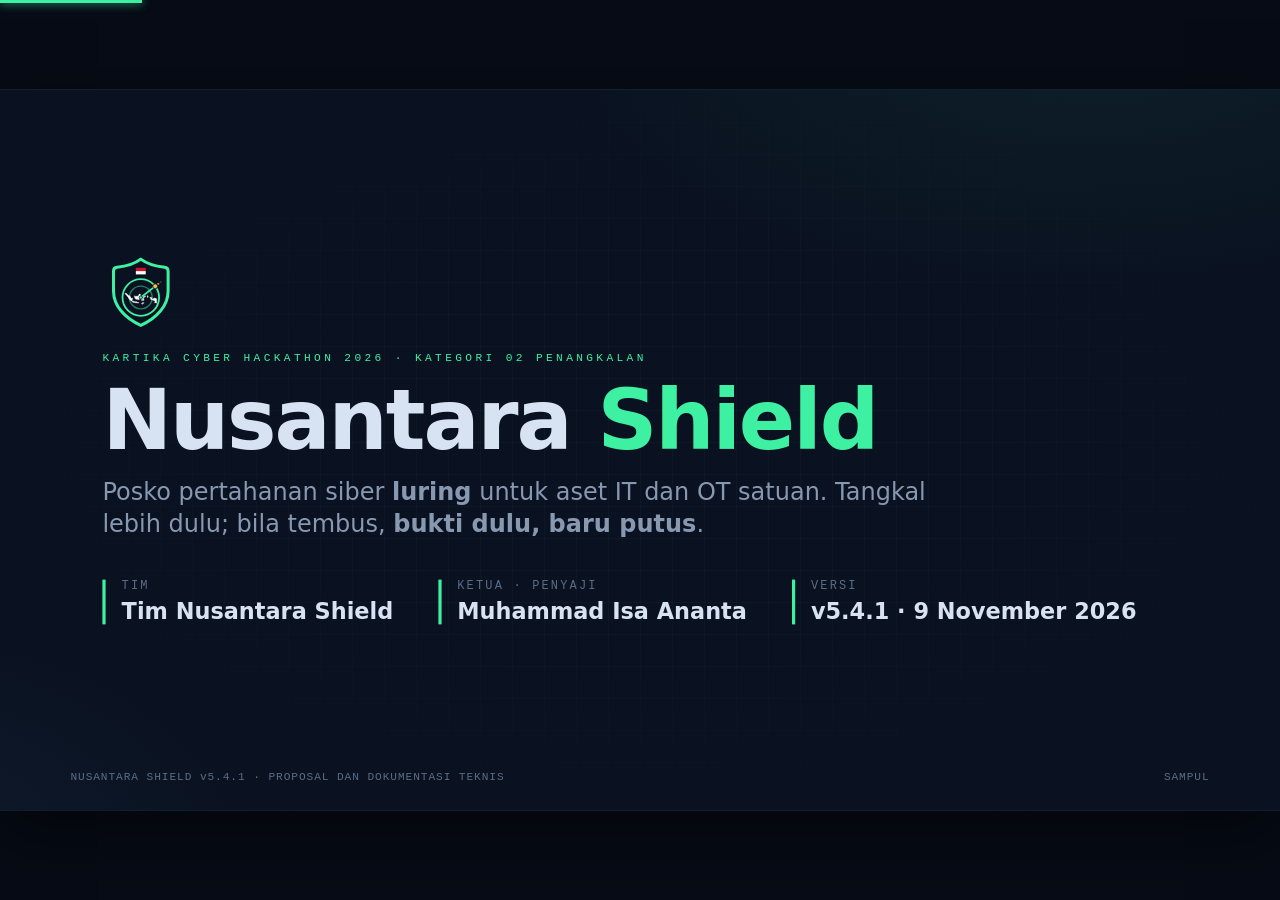
==== presentation/index.html @ 237e9820 "Saksi Berjenjang Luring: rantai titik periksa disimpan satuan atasan, berjenjang Penyerang yang meng" ====
<!doctype html>
<html lang="id">
<head>
<meta charset="utf-8">
<meta name="viewport" content="width=device-width, initial-scale=1">
<title>Nusantara Shield v5.4.1 — Proposal dan Dokumentasi Teknis</title>
<!--
  Presentasi Proposal Solusi + Dokumentasi Teknis · Nusantara Shield v5.4.1
  Kartika Cyber Hackathon 2026 · Kategori 02 Penangkalan

  Satu berkas, 100% luring: tanpa CDN, tanpa fon luar, tanpa gambar dari internet.
  Semua animasi memakai CSS @keyframes murni.

  Kendali:
    → / Spasi / PageDown / klik bagian kanan layar : slide berikutnya
    ← / PageUp / klik sepertiga kiri layar          : slide sebelumnya
    Home / End                                      : slide pertama / terakhir
    1–6                                             : lompat ke slide
    F                                               : layar penuh
    N                                               : catatan pembicara (bekal tanya jawab)
  Cetak ke PDF (Ctrl/Cmd+P) menghasilkan satu halaman per slide sebagai cadangan.
-->
<style>
:root {
  --latar: #0a1120;
  --permukaan: #101a2d;
  --permukaan-2: #14213a;
  --permukaan-3: #0c1526;
  --garis: #1f2d47;
  --garis-lembut: #172339;
  --teks: #d7e3f2;
  --teks-redup: #8798b1;
  --teks-samar: #5b6c87;
  --neon: #3ef0a1;
  --neon-lembut: rgba(62, 240, 161, .13);
  --neon-garis: rgba(62, 240, 161, .35);
  --biru: #7aa2d6;
  --biru-terang: #5cc8ff;
  --biru-lembut: rgba(92, 200, 255, .13);
  --kuning: #f2c14e;
  --kuning-lembut: rgba(242, 193, 78, .12);
  --merah: #ff5c74;
  --merah-lembut: rgba(255, 92, 116, .13);
  --merah-garis: rgba(255, 92, 116, .45);
  --huruf: system-ui, -apple-system, "Segoe UI", Roboto, "Helvetica Neue", Arial, sans-serif;
  --huruf-mono: ui-monospace, "SF Mono", Menlo, Consolas, "Liberation Mono", monospace;
}
* { box-sizing: border-box; }
html, body { margin: 0; height: 100%; }
body {
  background: #060b15; color: var(--teks); font-family: var(--huruf);
  overflow: hidden; -webkit-font-smoothing: antialiased;
}
h1, h2, h3, h4, p { margin: 0; }
b, strong { font-weight: 700; }

/* ---------- Panggung 1600×900, diskalakan agar pas layar apa pun ---------- */
#panggung {
  position: absolute; left: 50%; top: 50%;
  width: 1600px; height: 900px;
  transform: translate(-50%, -50%) scale(var(--skala, 1));
  background:
    radial-gradient(1200px 600px at 85% -10%, rgba(62, 240, 161, .07), transparent 60%),
    radial-gradient(900px 600px at -10% 110%, rgba(92, 200, 255, .06), transparent 60%),
    var(--latar);
  overflow: hidden;
  box-shadow: 0 0 0 1px var(--garis-lembut), 0 30px 80px rgba(0, 0, 0, .5);
}
#panggung::before {
  content: ""; position: absolute; inset: 0; pointer-events: none;
  background-image:
    linear-gradient(rgba(122, 162, 214, .045) 1px, transparent 1px),
    linear-gradient(90deg, rgba(122, 162, 214, .045) 1px, transparent 1px);
  background-size: 40px 40px;
  mask-image: radial-gradient(ellipse at center, #000 30%, transparent 85%);
  -webkit-mask-image: radial-gradient(ellipse at center, #000 30%, transparent 85%);
}

.slide {
  position: absolute; inset: 0;
  padding: 56px 88px 84px;
  display: flex; flex-direction: column;
  opacity: 0; visibility: hidden; transform: translateX(40px);
  transition: opacity .5s ease, transform .5s ease, visibility 0s linear .5s;
}
.slide.aktif { opacity: 1; visibility: visible; transform: none; transition: opacity .5s ease, transform .5s ease; }
.slide.lalu { transform: translateX(-40px); }

.kepala { display: flex; align-items: center; justify-content: space-between; margin-bottom: 26px; }
.penanda { font-family: var(--huruf-mono); font-size: 17px; letter-spacing: .18em; color: var(--neon); text-transform: uppercase; }
.penanda b { color: var(--teks-samar); font-weight: 400; margin-right: 14px; }
.merek { display: flex; align-items: center; gap: 12px; font-size: 15px; letter-spacing: .2em; color: var(--teks-redup); font-weight: 600; }
.logo { width: 38px; height: 38px; }
.kaki {
  position: absolute; left: 88px; right: 88px; bottom: 34px;
  display: flex; justify-content: space-between;
  font-family: var(--huruf-mono); font-size: 14px; color: var(--teks-samar); letter-spacing: .08em;
}
h2 { font-size: 48px; line-height: 1.12; font-weight: 750; letter-spacing: -.01em; }
h2 em { font-style: normal; color: var(--neon); }
.sub { margin-top: 12px; font-size: 22px; line-height: 1.45; color: var(--teks-redup); max-width: 1300px; }
.mono { font-family: var(--huruf-mono); }
.neon { color: var(--neon); }
.kartu-dasar {
  background: linear-gradient(180deg, var(--permukaan), var(--permukaan-3));
  border: 1px solid var(--garis); border-radius: 16px;
}
.label-kecil { font-family: var(--huruf-mono); font-size: 14px; letter-spacing: .16em; text-transform: uppercase; color: var(--teks-samar); }

/* =====================================================================
   SLIDE 1 · Latar belakang & prolog (tanpa fitur teknis)
   ===================================================================== */
.latar { margin-top: 4px; flex: 1; display: grid; grid-template-columns: 1fr 590px; gap: 52px; align-items: start; }
.kicker { font-family: var(--huruf-mono); font-size: 15px; letter-spacing: .2em; color: var(--merah); text-transform: uppercase; }
.punchline { margin-top: 10px; font-size: 46px; line-height: 1.14; font-weight: 800; letter-spacing: -.012em; }
.punchline em { font-style: normal; color: var(--merah); text-shadow: 0 0 34px rgba(255, 92, 116, .35); }
.lini { margin-top: 24px; display: grid; gap: 12px; position: relative; padding-left: 28px; }
.lini::before { content: ""; position: absolute; left: 7px; top: 8px; bottom: 8px; width: 2px; background: linear-gradient(var(--merah-garis), rgba(255, 92, 116, .05)); }
.peristiwa { position: relative; }
.peristiwa::before { content: ""; position: absolute; left: -27px; top: 6px; width: 14px; height: 14px; border-radius: 50%; background: var(--latar); border: 2px solid var(--merah); box-shadow: 0 0 12px rgba(255, 92, 116, .5); }
.peristiwa b { font-family: var(--huruf-mono); font-size: 15px; letter-spacing: .12em; color: var(--merah); }
.peristiwa p { margin-top: 3px; font-size: 18px; line-height: 1.45; color: var(--teks); }
.peristiwa p span { color: var(--teks-redup); }
.proyeksi { margin-top: 24px; padding: 18px 22px 18px; border-radius: 14px; border: 1px dashed var(--merah-garis); background: linear-gradient(135deg, rgba(255, 92, 116, .10), rgba(16, 26, 45, .55) 60%); }
.proyeksi .label-kecil { color: var(--kuning); font-size: 13px; }
.proyeksi .tanya-besar { margin-top: 8px; font-size: 25px; line-height: 1.35; font-weight: 700; color: #fff; }
.dampak { margin-top: 12px; display: flex; gap: 10px; flex-wrap: wrap; }
.dampak span { font-family: var(--huruf-mono); font-size: 14px; border-radius: 8px; padding: 6px 12px; border: 1px solid var(--garis); background: rgba(10, 17, 32, .6); color: var(--teks); }
.dampak span i { font-style: normal; color: var(--kuning); margin-right: 6px; }
.proyeksi .nyawa { margin-top: 10px; font-size: 16.5px; line-height: 1.45; color: var(--teks-redup); }
.proyeksi .nyawa b { color: var(--merah); }

/* Kliping berita: dua bingkai miring bertumpuk */
.kliping { position: relative; height: 640px; }
.berita { position: absolute; margin: 0; width: 540px; border-radius: 10px; overflow: hidden; background: #0b1324;
  border: 1px solid #2a3a58; box-shadow: 0 28px 60px rgba(0, 0, 0, .55), 0 0 0 1px rgba(255, 92, 116, .08); }
.berita.satu { top: 6px; left: 0; transform: rotate(-2.2deg); z-index: 1; }
.berita.dua { top: 318px; left: 46px; transform: rotate(1.8deg); z-index: 2; }
.berita svg { display: block; width: 100%; height: auto; }
.berita figcaption { display: flex; align-items: center; gap: 10px; padding: 9px 14px; font-size: 14px; color: var(--teks-redup); border-top: 1px solid #22314d; background: #0e182c; }
.berita figcaption b { font-family: var(--huruf-mono); font-size: 12px; letter-spacing: .14em; color: #fff; background: var(--merah); border-radius: 4px; padding: 2px 7px; }
.slide.aktif .peristiwa, .slide.aktif .proyeksi { animation: muncul .6s ease both; animation-delay: calc(var(--i) * .25s + .2s); }
.slide.aktif .berita.satu { animation: kliping-masuk .8s cubic-bezier(.2, .8, .2, 1) .3s both; }
.slide.aktif .berita.dua { animation: kliping-masuk-2 .8s cubic-bezier(.2, .8, .2, 1) .7s both; }
@keyframes kliping-masuk { from { opacity: 0; transform: translateY(26px) rotate(-6deg); } }
@keyframes kliping-masuk-2 { from { opacity: 0; transform: translateY(26px) rotate(6deg); } }

/* =====================================================================
   SLIDE 2 · Ringkasan eksekutif + radar berkedip + 3 titik lemah
   ===================================================================== */
/* Sampul (tinjauan ahli 9 Nov 2026: kesan pertama + siapa yang presentasi) */
.sampul { height: 100%; display: flex; flex-direction: column; justify-content: center; padding: 0 40px; }
.sampul .logo-besar { width: 96px; height: 96px; color: var(--neon); }
.sampul .label-kecil { color: var(--neon); letter-spacing: .3em; margin-top: 26px; }
.sampul h1 { font-size: 104px; line-height: 1; font-weight: 800; letter-spacing: -.025em; margin: 18px 0 18px; }
.sampul h1 span { color: var(--neon); }
.sampul .slogan-sampul { font-size: 30px; color: var(--teks-redup); max-width: 1100px; line-height: 1.35; }
.sampul .tim-sampul { display: flex; gap: 56px; margin-top: 48px; }
.sampul .tim-sampul div { border-left: 4px solid var(--neon); padding-left: 20px; }
.sampul .tim-sampul small { display: block; font-family: var(--huruf-mono); color: var(--teks-samar); font-size: 15px; letter-spacing: .18em; margin-bottom: 6px; }
.sampul .tim-sampul b { font-size: 28px; font-weight: 600; }
.ringkas { margin-top: 8px; display: grid; grid-template-columns: 1fr 360px; gap: 56px; align-items: center; }
.ringkas .label-kecil { color: var(--neon); }
.ringkas h1 { margin-top: 10px; font-size: 88px; line-height: 1; font-weight: 800; letter-spacing: -.025em; }
.ringkas h1 span { color: var(--neon); text-shadow: 0 0 40px rgba(62, 240, 161, .35); }
.slogan { margin-top: 16px; font-size: 24px; line-height: 1.42; max-width: 900px; }
.prolog { border-left: 3px solid var(--merah); background: linear-gradient(90deg, var(--merah-lembut), transparent 85%); padding: 10px 18px; border-radius: 0 10px 10px 0; }
.prolog p { font-size: 18px; line-height: 1.45; color: var(--teks); }
.prolog b { color: var(--merah); }
.prolog .tanya { margin-top: 4px; font-size: 19px; font-weight: 650; color: #fff; }
.slide.aktif .prolog { animation: muncul .7s ease .1s both; }
.slide.aktif .prolog .tanya { animation: muncul .7s ease .9s both; }
.slogan b { color: var(--neon); }
.slogan b.it { color: var(--teks); }
.urutan { margin-top: 14px; display: flex; flex-wrap: wrap; align-items: center; gap: 8px; font-family: var(--huruf-mono); font-size: 15px; letter-spacing: .06em; }
.urutan span { border: 1px solid var(--neon-garis); background: var(--neon-lembut); color: var(--neon); border-radius: 8px; padding: 7px 12px; }
.urutan i { font-style: normal; color: var(--teks-samar); }
.strip-angka { margin-top: 16px; display: grid; grid-template-columns: repeat(4, 1fr); gap: 14px; }
.angka { border: 1px solid var(--garis); background: rgba(16, 26, 45, .75); border-radius: 12px; padding: 12px 16px; }
.angka b { display: block; font-family: var(--huruf-mono); font-size: 32px; color: var(--neon); letter-spacing: -.02em; }
.angka span { display: block; font-size: 14px; line-height: 1.35; color: var(--teks-redup); margin-top: 2px; }

/* Radar CSS murni */
.radar-bingkai { display: grid; justify-items: center; gap: 12px; }
.radar {
  position: relative; width: 340px; height: 340px; border-radius: 50%; overflow: hidden;
  border: 1px solid var(--neon-garis);
  background:
    radial-gradient(circle, transparent 0 55.5px, rgba(62, 240, 161, .28) 55.5px 57px, transparent 57px 112px, rgba(242, 193, 78, .28) 112px 113.5px, transparent 113.5px),
    radial-gradient(circle at center, rgba(62, 240, 161, .10), rgba(10, 17, 32, .2) 70%),
    var(--permukaan-3);
  box-shadow: 0 0 60px rgba(62, 240, 161, .12), inset 0 0 40px rgba(0, 0, 0, .55);
}
.radar::before, .radar::after { content: ""; position: absolute; background: rgba(62, 240, 161, .22); }
.radar::before { left: 50%; top: 0; bottom: 0; width: 1px; }
.radar::after { top: 50%; left: 0; right: 0; height: 1px; }
.sapu {
  position: absolute; inset: 0; border-radius: 50%; z-index: 1;
  background: conic-gradient(transparent 0deg 290deg, rgba(62, 240, 161, .04) 290deg, rgba(62, 240, 161, .42) 360deg);
}
.sapu::after { content: ""; position: absolute; left: calc(50% - 1px); top: 0; width: 2px; height: 50%; background: var(--neon); box-shadow: 0 0 12px var(--neon); }
.slide.aktif .sapu { animation: putar 4s linear infinite; }
@keyframes putar { to { transform: rotate(360deg); } }
.zona { position: absolute; left: 50%; transform: translateX(-50%); z-index: 2; font-family: var(--huruf-mono); font-size: 11px; letter-spacing: .14em; color: var(--teks-samar); background: rgba(12, 21, 38, .8); padding: 1px 5px; border-radius: 4px; }
.titik {
  position: absolute; z-index: 3; width: 12px; height: 12px; border-radius: 50%;
  transform: translate(-50%, -50%); opacity: .35;
}
.titik.normal { background: var(--neon); width: 9px; height: 9px; }
.titik.waspada { background: var(--kuning); }
.titik.kritis { background: var(--merah); }
.titik.blokir { background: var(--biru-terang); border-radius: 2px; }
/* Kedip disinkronkan dengan sapuan: jeda = sudut ÷ 360 × 4 detik */
.slide.aktif .titik { animation: kedip-titik 4s ease-out infinite; animation-delay: var(--t); }
.slide.aktif .titik.kritis { animation-name: kedip-kritis; }
@keyframes kedip-titik {
  0% { opacity: 1; transform: translate(-50%, -50%) scale(1.5); box-shadow: 0 0 16px currentColor; }
  35% { opacity: .55; transform: translate(-50%, -50%) scale(1); }
  100% { opacity: .25; transform: translate(-50%, -50%) scale(1); }
}
@keyframes kedip-kritis {
  0% { opacity: 1; transform: translate(-50%, -50%) scale(1.6); box-shadow: 0 0 0 0 rgba(255, 92, 116, .7), 0 0 18px var(--merah); }
  30% { opacity: .9; box-shadow: 0 0 0 16px rgba(255, 92, 116, 0), 0 0 10px var(--merah); transform: translate(-50%, -50%) scale(1); }
  100% { opacity: .45; box-shadow: 0 0 0 0 rgba(255, 92, 116, 0); transform: translate(-50%, -50%) scale(1); }
}
.legenda { display: flex; gap: 16px; font-family: var(--huruf-mono); font-size: 13px; color: var(--teks-redup); }
.legenda span { display: flex; align-items: center; gap: 6px; }
.legenda i { width: 9px; height: 9px; border-radius: 50%; display: inline-block; }

.lemah { margin-top: 26px; display: grid; grid-template-columns: repeat(3, 1fr); gap: 20px; }
.lemah > div { padding: 18px 22px; border-top: 3px solid var(--merah); }
.lemah .label-kecil { color: var(--merah); font-size: 13px; }
.lemah h3 { margin-top: 6px; font-size: 22px; }
.lemah p { margin-top: 6px; font-size: 16px; line-height: 1.42; color: var(--teks-redup); }
.lemah .jawab { margin-top: 10px; padding-top: 10px; border-top: 1px dashed var(--garis); color: var(--neon); }
.petunjuk { position: absolute; right: 210px; bottom: 34px; font-family: var(--huruf-mono); font-size: 13px; color: var(--teks-samar); }

/* =====================================================================
   SLIDE 2 · Doktrin OODA + alur baku F-04 + tombol tahan 0–600 ms
   ===================================================================== */
.doktrin { margin-top: 22px; display: grid; grid-template-columns: 400px 1fr; gap: 44px; align-items: start; }
.ooda { width: 400px; height: 400px; display: block; }
.ooda text { font-family: var(--huruf); }
.ooda .busur { fill: none; stroke: var(--neon); stroke-opacity: .65; stroke-width: 2.4; stroke-dasharray: 7 6; }
.slide.aktif .ooda .busur { animation: alir 1.2s linear infinite; }
@keyframes alir { to { stroke-dashoffset: -13; } }
.ooda .simpul circle { fill: var(--permukaan); stroke: var(--garis); stroke-width: 2.4; }
.ooda .simpul .j { font-size: 15px; font-weight: 800; fill: var(--teks); letter-spacing: .05em; }
.ooda .simpul .s { font-size: 11.5px; fill: var(--teks-redup); }
.slide.aktif .ooda .simpul circle { animation: sorot 8s ease-in-out infinite; animation-delay: var(--t); }
@keyframes sorot {
  0%, 22% { stroke: var(--neon); fill: rgba(62, 240, 161, .16); filter: drop-shadow(0 0 10px rgba(62, 240, 161, .6)); }
  27%, 100% { stroke: var(--garis); fill: var(--permukaan); filter: none; }
}
.ooda-keterangan { margin-top: 6px; font-size: 16px; line-height: 1.45; color: var(--teks-redup); text-align: center; }
.ooda-keterangan b { color: var(--teks); }

.langkah { display: grid; gap: 8px; }
.baris-langkah {
  display: grid; grid-template-columns: 54px 1fr 250px; gap: 18px; align-items: center;
  padding: 9px 18px; border-radius: 14px;
  background: linear-gradient(90deg, var(--permukaan), var(--permukaan-3));
  border: 1px solid var(--garis);
}
.baris-langkah .no { width: 46px; height: 46px; border-radius: 12px; display: grid; place-items: center; font-family: var(--huruf-mono); font-size: 17px; font-weight: 700; border: 1px solid var(--garis); color: var(--teks-redup); }
.baris-langkah h3 { font-size: 20px; }
.baris-langkah p { margin-top: 3px; font-size: 15.5px; line-height: 1.4; color: var(--teks-redup); }
.baris-langkah.bukti { border-color: rgba(92, 200, 255, .4); }
.baris-langkah.bukti .no { color: var(--biru-terang); border-color: rgba(92, 200, 255, .45); }
.baris-langkah.isolasi { border-color: var(--neon-garis); box-shadow: 0 0 34px rgba(62, 240, 161, .07); }
.baris-langkah.isolasi .no { color: var(--neon); border-color: var(--neon-garis); }
.baris-langkah.pulih { border-style: dashed; }
.lencana { font-family: var(--huruf-mono); font-size: 16px; border-radius: 8px; padding: 8px 12px; text-align: center; }
.lencana small { display: block; font-size: 12px; color: var(--teks-redup); margin-top: 2px; }
.lencana.kuning { border: 1px solid rgba(242, 193, 78, .45); background: var(--kuning-lembut); color: var(--kuning); }
.lencana.biru { border: 1px solid rgba(92, 200, 255, .45); background: var(--biru-lembut); color: var(--biru-terang); }
.lencana.kunci { border: 1px dashed var(--garis); color: var(--teks-samar); display: flex; align-items: center; justify-content: center; gap: 8px; }
.lencana.kunci svg { width: 16px; height: 16px; }

/* Tombol tahan isolasi: terisi 0 → 600 ms, lalu dieksekusi */
.tahan { display: grid; gap: 5px; }
.tombol-tahan {
  position: relative; overflow: hidden; border: 1px solid var(--neon); border-radius: 10px;
  padding: 10px 12px; text-align: center; font-weight: 750; font-size: 16px; letter-spacing: .04em; color: var(--neon);
}
.tombol-tahan .isi { position: absolute; inset: 0; width: 100%; background: rgba(62, 240, 161, .28); }
.tombol-tahan span { position: relative; }
.slide.aktif .tombol-tahan .isi { animation: isi-tahan 3s linear .6s infinite; }
.slide.aktif .tombol-tahan { animation: kilat-tahan 3s linear .6s infinite; }
/* 600 ms dari siklus 3 s = 20% */
@keyframes isi-tahan { 0% { width: 0; } 20% { width: 100%; } 34% { width: 100%; opacity: 1; } 46%, 100% { width: 100%; opacity: 0; } }
@keyframes kilat-tahan { 0%, 19% { box-shadow: none; } 21% { box-shadow: 0 0 26px rgba(62, 240, 161, .7); } 40%, 100% { box-shadow: none; } }
.skala-ms { display: flex; justify-content: space-between; font-family: var(--huruf-mono); font-size: 11.5px; color: var(--teks-samar); }

.darurat { margin-top: 12px; display: flex; align-items: center; gap: 14px; padding: 12px 18px; border-radius: 12px; border: 1px solid var(--merah-garis); background: var(--merah-lembut); font-size: 16px; line-height: 1.4; }
.darurat b { color: var(--merah); font-family: var(--huruf-mono); letter-spacing: .1em; font-size: 14px; white-space: nowrap; }

/* =====================================================================
   SLIDE 3 · Server: grafik CPU menurun (−74%) + 441 uji
   ===================================================================== */
.dua-kolom { margin-top: 26px; display: grid; grid-template-columns: 1fr 1fr; gap: 40px; }
.grafik { padding: 22px 26px 18px; }
.grafik-kepala { display: flex; align-items: flex-start; justify-content: space-between; margin-bottom: 18px; }
.grafik-kepala h3 { font-size: 21px; font-weight: 650; }
.grafik-kepala h3 small { display: block; font-size: 14px; font-weight: 400; color: var(--teks-samar); margin-top: 4px; font-family: var(--huruf-mono); }
.turun { font-family: var(--huruf-mono); font-size: 52px; font-weight: 800; color: var(--neon); letter-spacing: -.03em; line-height: 1; text-shadow: 0 0 28px rgba(62, 240, 161, .45); }
.baris { display: grid; grid-template-columns: 92px 1fr 96px; align-items: center; gap: 14px; margin-bottom: 14px; }
.baris .lbl { font-family: var(--huruf-mono); font-size: 14px; letter-spacing: .12em; color: var(--teks-samar); text-transform: uppercase; }
.batang { height: 38px; background: rgba(31, 45, 71, .55); border-radius: 6px; overflow: hidden; }
.batang i { display: block; height: 100%; border-radius: 6px; }
.batang.sebelum i { width: 100%; background-color: rgba(255, 92, 116, .55); background-image: repeating-linear-gradient(135deg, transparent 0 10px, rgba(255, 255, 255, .06) 10px 20px); }
.batang.sesudah i { width: 25.9%; background-color: var(--neon); box-shadow: 0 0 22px rgba(62, 240, 161, .55); }
.baris .nilai { font-family: var(--huruf-mono); font-size: 24px; font-weight: 700; text-align: right; color: var(--teks-redup); }
.baris .nilai.sesudah { color: var(--neon); }
/* Animasi: batang "sebelum" tumbuh, batang "sesudah" tumbuh setinggi sebelum lalu MENURUN ke 25,9% */
.slide.aktif .batang.sebelum i { animation: tumbuh 1s cubic-bezier(.16, .84, .24, 1) .3s both; }
.slide.aktif .batang.sesudah i { animation: turun-cpu 3s cubic-bezier(.65, 0, .25, 1) .5s both; }
.slide.aktif .nilai.sesudah, .slide.aktif .turun { animation: muncul .6s ease 3.2s both; }
@keyframes tumbuh { from { width: 0; } }
@keyframes turun-cpu {
  0% { width: 0; background-color: var(--merah); box-shadow: none; }
  30% { width: 100%; background-color: var(--merah); box-shadow: none; }
  50% { width: 100%; background-color: var(--merah); }
  100% { width: 25.9%; background-color: var(--neon); box-shadow: 0 0 22px rgba(62, 240, 161, .55); }
}
@keyframes muncul { from { opacity: 0; transform: translateY(6px) scale(.96); } }
.sumber { margin-top: 4px; font-size: 13px; line-height: 1.45; color: var(--teks-samar); }
.sumber b { color: var(--teks-redup); font-weight: 500; }

.mini { margin-top: 18px; display: grid; grid-template-columns: repeat(3, 1fr); gap: 14px; }
.mini div { border: 1px solid var(--garis); background: rgba(16, 26, 45, .7); border-radius: 12px; padding: 12px 16px; }
.mini b { font-family: var(--huruf-mono); font-size: 21px; }
.mini b em { font-style: normal; color: var(--neon); }
.mini span { display: block; font-size: 13.5px; color: var(--teks-samar); margin-top: 3px; line-height: 1.35; }
.komponen { margin-top: 18px; display: flex; flex-wrap: wrap; gap: 8px; }
.komponen span { font-family: var(--huruf-mono); font-size: 14px; color: var(--biru-terang); border: 1px solid rgba(92, 200, 255, .35); background: var(--biru-lembut); border-radius: 999px; padding: 6px 14px; }
.komponen-ket { margin-top: 10px; font-size: 16px; line-height: 1.45; color: var(--teks-redup); }

.terminal { border-radius: 14px; overflow: hidden; border: 1px solid #1e293b; background: #0f172a; box-shadow: 0 20px 50px rgba(0, 0, 0, .45); }
.terminal-kepala { display: flex; align-items: center; gap: 8px; padding: 12px 16px; background: #111c33; border-bottom: 1px solid #1e293b; }
.terminal-kepala i { width: 12px; height: 12px; border-radius: 50%; display: inline-block; }
.terminal-kepala span { margin-left: 10px; font-family: var(--huruf-mono); font-size: 13px; color: var(--teks-samar); }
.terminal-isi { padding: 10px 20px 12px; font-family: var(--huruf-mono); font-size: 13.5px; line-height: 1.3; }
.t-baris { display: grid; grid-template-columns: 1fr auto; gap: 14px; padding: 1px 0; border-bottom: 1px dashed rgba(31, 45, 71, .7); }
.t-baris span { color: #cbd5e1; }
.t-baris span small { color: var(--teks-samar); font-size: 12.5px; margin-left: 6px; }
.t-baris em { font-style: normal; color: #4ade80; font-weight: 700; }
.t-baris.t-ot span { color: var(--kuning); }
.t-baris.t-ai span { color: var(--biru-terang); }
.t-perintah { color: var(--teks-redup); margin-bottom: 6px; }
.t-perintah b { color: var(--neon); font-weight: 400; }
.t-baris.t-doktrin { font-size: 17px; padding: 9px 0; border-bottom: 1px solid rgba(120,140,170,.15); }
.t-baris.t-doktrin small { display: block; font-size: 13px; margin: 3px 0 0; }
.t-baris.t-doktrin em { font-size: 20px; }
.t-baris.t-pendukung { opacity: .7; }
.t-akhir { margin-top: 8px; padding: 5px 12px; text-align: center; color: #4ade80; font-weight: 700; border: 1px solid rgba(74, 222, 128, .4); background: rgba(74, 222, 128, .08); border-radius: 8px; }
.slide.aktif .t-baris, .slide.aktif .t-akhir { animation: ketik .35s ease both; animation-delay: calc(var(--i) * .32s + .5s); }
@keyframes ketik { from { opacity: 0; transform: translateX(-8px); } }
.terminal-ket { margin-top: 12px; font-size: 15px; line-height: 1.5; color: var(--teks-redup); }
.terminal-ket b { color: var(--teks); }

/* =====================================================================
   SLIDE 4 · Mode Berdaulat (berjalan) vs peta jalan Hybrid n8n / AI Lokal
   ===================================================================== */
.berdaulat { margin-top: 24px; display: grid; grid-template-columns: 1fr 1.08fr; gap: 32px; }
.panel { padding: 22px 26px; }
.panel.berjalan { border-color: var(--neon-garis); box-shadow: 0 0 40px rgba(62, 240, 161, .06); }
.panel.rancangan { border-style: dashed; border-color: rgba(242, 193, 78, .45); background: linear-gradient(180deg, rgba(20, 33, 58, .6), rgba(12, 21, 38, .6)); }
.status { display: inline-block; font-family: var(--huruf-mono); font-size: 13px; letter-spacing: .14em; border-radius: 999px; padding: 5px 12px; }
.status.hijau { color: var(--neon); border: 1px solid var(--neon-garis); background: var(--neon-lembut); }
.status.kuning { color: var(--kuning); border: 1px solid rgba(242, 193, 78, .45); background: var(--kuning-lembut); }
.panel h3 { margin-top: 12px; font-size: 25px; }
.perimeter { margin-top: 12px; width: 100%; height: auto; display: block; }
.perimeter text { font-family: var(--huruf-mono); }
.slide.aktif .perimeter .lampu-on { animation: kedip 1.6s ease-in-out infinite; }
.cek { margin-top: 10px; display: grid; gap: 9px; }
.cek div { display: grid; grid-template-columns: 26px 1fr; font-size: 16.5px; line-height: 1.4; }
.cek i { font-style: normal; color: var(--neon); font-family: var(--huruf-mono); }
.cek b { color: var(--teks); }
.cek span { color: var(--teks-redup); }
.banding { margin-top: 14px; width: 100%; border-collapse: separate; border-spacing: 0; font-size: 15.5px; line-height: 1.38; }
.banding th, .banding td { padding: 10px 12px; text-align: left; vertical-align: top; border-bottom: 1px solid var(--garis); }
.banding th { font-size: 17px; }
.banding th small { display: block; font-family: var(--huruf-mono); font-size: 12px; font-weight: 400; color: var(--teks-samar); letter-spacing: .08em; margin-top: 2px; }
.banding th.hybrid { color: var(--biru-terang); }
.banding th.lokal { color: var(--kuning); }
.banding td:first-child { width: 150px; font-family: var(--huruf-mono); font-size: 13px; letter-spacing: .06em; color: var(--teks-samar); text-transform: uppercase; }
.banding td { color: var(--teks-redup); }
.rancangan .banding td { padding: 6px 12px; }
.aturan { margin-top: 16px; padding: 12px 16px; border-radius: 12px; border-left: 3px solid var(--neon); background: var(--neon-lembut); font-size: 15.5px; line-height: 1.45; }
.aturan b { color: var(--neon); }

/* =====================================================================
   SLIDE 5 · Kesimpulan & tanya jawab
   ===================================================================== */
.penutup { margin-top: 32px; display: grid; grid-template-columns: repeat(4, 1fr); gap: 20px; }
.besar { padding: 24px 24px 20px; }
.besar b { display: block; font-family: var(--huruf-mono); font-size: 56px; font-weight: 800; letter-spacing: -.03em; color: var(--neon); text-shadow: 0 0 30px rgba(62, 240, 161, .35); line-height: 1.05; }
.besar b.biru { color: var(--biru-terang); text-shadow: 0 0 30px rgba(92, 200, 255, .35); }
.besar strong { display: block; margin-top: 10px; font-size: 20px; }
.besar span { display: block; margin-top: 6px; font-size: 16px; color: var(--teks-redup); line-height: 1.45; }
.slide.aktif .besar { animation: muncul .6s ease both; animation-delay: calc(var(--i) * .15s + .2s); }
.jaminan { margin-top: 28px; display: flex; gap: 12px; flex-wrap: wrap; }
.jaminan span { font-family: var(--huruf-mono); font-size: 15px; letter-spacing: .06em; color: var(--neon); border: 1px solid var(--neon-garis); background: var(--neon-lembut); border-radius: 999px; padding: 8px 16px; }
.pernyataan { margin-top: 30px; font-size: 27px; line-height: 1.45; max-width: 1340px; }
.qa { margin-top: auto; display: flex; align-items: center; gap: 22px; font-size: 44px; font-weight: 800; letter-spacing: .02em; }
.qa::before { content: ""; width: 14px; height: 14px; border-radius: 50%; background: var(--neon); box-shadow: 0 0 16px var(--neon); }
.penempatan { margin-top: 26px; display: grid; grid-template-columns: 200px 1fr 1fr 1fr; gap: 16px; align-items: stretch; }
.penempatan .label { font-family: var(--huruf-mono); font-size: 14px; letter-spacing: .14em; color: var(--kuning); align-self: center; line-height: 1.5; }
.penempatan .label small { display: block; letter-spacing: .04em; color: var(--teks-samar); font-size: 13px; margin-top: 4px; }
.penempatan .tk { position: relative; border: 1px solid rgba(122, 162, 214, .35); background: rgba(122, 162, 214, .07); border-radius: 12px; padding: 12px 18px; }
.penempatan .tk b { display: block; font-family: var(--huruf-mono); font-size: 14px; letter-spacing: .14em; color: var(--biru); }
.penempatan .tk strong { display: block; font-size: 20px; margin-top: 4px; }
.penempatan .tk span { display: block; font-size: 16px; color: var(--teks-redup); margin-top: 2px; }
.penempatan .tk:not(:last-child)::after { content: "\2192"; position: absolute; right: -14px; top: 50%; transform: translate(50%, -50%); color: var(--teks-samar); font-size: 18px; }
.slide.aktif .qa::before { animation: kedip 1.6s ease-in-out infinite; }
@keyframes kedip { 50% { opacity: .25; } }

/* ---------- Kendali di luar panggung ---------- */
.kendali {
  position: fixed; left: 50%; bottom: 14px; transform: translateX(-50%);
  display: flex; align-items: center; gap: 10px; z-index: 5;
  background: rgba(10, 17, 32, .82); border: 1px solid var(--garis); border-radius: 999px; padding: 6px 8px;
  backdrop-filter: blur(6px); -webkit-backdrop-filter: blur(6px);
  transition: opacity .4s; opacity: 0;
}
body.gerak .kendali, .kendali:hover, .kendali:focus-within { opacity: 1; }
.kendali button {
  background: transparent; color: var(--teks); border: 1px solid transparent; border-radius: 999px;
  width: 36px; height: 36px; font-size: 18px; cursor: pointer; display: grid; place-items: center;
}
.kendali button:hover, .kendali button:focus-visible { border-color: var(--neon-garis); color: var(--neon); outline: none; }
.kendali .hitung { font-family: var(--huruf-mono); font-size: 14px; color: var(--teks-redup); min-width: 64px; text-align: center; }
.kemajuan { position: fixed; left: 0; top: 0; height: 3px; background: var(--neon); box-shadow: 0 0 10px var(--neon); transition: width .5s ease; z-index: 5; }
#catatan {
  position: fixed; left: 50%; bottom: 64px; transform: translateX(-50%);
  width: min(1000px, calc(100vw - 32px)); max-height: 46vh; overflow: auto; z-index: 6;
  background: rgba(8, 14, 27, .97); border: 1px solid var(--garis); border-radius: 14px;
  padding: 18px 22px; font-size: 15px; line-height: 1.6; color: var(--teks); display: none;
}
body.catatan-on #catatan { display: block; }
#catatan h4 { margin: 0 0 8px; font-family: var(--huruf-mono); font-size: 12px; letter-spacing: .16em; color: var(--neon); text-transform: uppercase; }
#catatan ul { margin: 6px 0 0; padding-left: 20px; }
#catatan li { margin: 4px 0; }
#catatan code { font-family: var(--huruf-mono); color: var(--biru-terang); }
aside.catatan { display: none; }

@media (prefers-reduced-motion: reduce) {
  .slide, .slide.aktif { transition: none; transform: none; }
  *, *::before, *::after { animation: none !important; }
  .titik { opacity: .9; }
}

/* ---------- Cetak: satu halaman per slide (animasi berhenti di keadaan akhir) ---------- */
@page { size: 1600px 900px; margin: 0; }
@media print {
  html, body { height: auto; overflow: visible; background: var(--latar); }
  body { -webkit-print-color-adjust: exact; print-color-adjust: exact; }
  #panggung { position: static; transform: none; box-shadow: none; height: auto; overflow: visible; }
  #panggung::before { display: none; }
  .slide { position: relative; height: 900px; opacity: 1; visibility: visible; transform: none; break-after: page; }
  *, *::before, *::after { animation: none !important; }
  .titik { opacity: .9; }
  .tombol-tahan .isi { opacity: .5; }
  .kendali, .kemajuan, #catatan { display: none !important; }
}
i.asing { font-style: italic !important; color: inherit !important; font-family: inherit !important; margin: 0 !important; display: inline !important; width: auto !important; height: auto !important; background: none !important; }

.kamus-kolom { align-items: start; gap: 28px; }
table.kamus.peta td { white-space: normal; font-family: inherit; }
table.kamus.peta td:first-child { white-space: nowrap; font-family: var(--huruf-mono); }
table.kamus.peta code { font-size: 13px; color: var(--teks); }
.batas { color: var(--kuning); }
.dokumen-lengkap { margin: 14px 0 0; font-size: 15px; color: var(--teks-redup); }
.dokumen-lengkap a { color: var(--neon); text-decoration: none; font-family: var(--huruf-mono); }
table.kamus { width: 100%; border-collapse: collapse; font-size: 14.5px; }
table.kamus td { padding: 5px 10px; border-bottom: 1px solid var(--garis-lembut); color: var(--teks-redup); vertical-align: top; }
table.kamus td:first-child { color: var(--neon); white-space: nowrap; width: 1%; font-family: var(--huruf-mono); }
</style>
</head>
<body>

<svg width="0" height="0" style="position:absolute" aria-hidden="true">
  <!-- Logo Nusantara Shield v2 (docs/logo/): perisai, Merah Putih 3:2, radar dua cincin, Nusantara, ancaman terkunci di perimeter -->
  <symbol id="logo" viewBox="0 0 512 512">
    <path d="M256 34 C298 66 352 82 414 88 Q438 90 438 114 V246 C438 346 362 428 256 476 C150 428 74 346 74 246 V114 Q74 90 98 88 C160 82 214 66 256 34 Z" fill="#0A1120" stroke="#3EF0A1" stroke-width="20" stroke-linejoin="round"/>
    <rect x="223" y="92" width="66" height="22" fill="#CE1126"/><rect x="223" y="114" width="66" height="22" fill="#FFFFFF"/>
    <circle cx="256" cy="290" r="122" fill="none" stroke="#3EF0A1" stroke-width="12"/>
    <circle cx="256" cy="290" r="76" fill="none" stroke="#3EF0A1" stroke-width="9" stroke-opacity=".5"/>
    <g fill="#FFFFFF" stroke="#FFFFFF" stroke-width="2.5" stroke-linejoin="round">
      <path d="M278.1 324.8 L275.1 325.6 L265.3 325.2 L264.4 326.1 L265.1 329.9 L261.5 330.1 L260.6 331.7 L267.1 334.6 L268.0 334.2 L268.2 332.6 L265.5 330.6 L265.7 328.1 L275.4 327.7 L278.1 326.1 Z"/>
      <path d="M197.2 317.6 L197.5 318.5 L200.6 319.2 L202.6 321.4 L208.2 322.7 L215.8 322.7 L223.7 325.4 L231.9 325.6 L237.3 327.2 L238.7 326.3 L243.1 327.2 L244.2 326.3 L244.2 324.8 L243.4 324.1 L238.7 324.8 L237.8 322.7 L232.4 322.1 L230.1 319.2 L223.4 316.9 L219.0 318.7 L213.6 318.5 L210.7 315.8 L206.2 314.5 L198.8 314.5 Z"/>
      <path d="M316.3 290.9 L316.1 293.2 L319.2 294.1 L321.7 297.0 L321.7 299.2 L320.8 300.4 L323.7 302.8 L324.4 305.3 L329.8 304.4 L334.0 306.6 L344.5 309.8 L348.3 312.4 L350.4 316.2 L351.0 320.5 L347.9 322.7 L347.7 325.6 L356.4 324.8 L361.6 328.1 L361.8 299.2 L361.1 298.1 L347.0 293.2 L340.3 297.2 L336.5 301.5 L334.2 301.5 L330.4 296.8 L330.4 291.6 L329.3 290.1 L322.4 288.3 Z"/>
      <path d="M280.1 289.8 L273.1 290.7 L270.4 292.5 L268.0 292.5 L265.7 289.6 L265.7 287.8 L262.4 291.2 L261.3 296.8 L259.2 299.9 L259.7 303.0 L261.5 303.3 L262.8 305.3 L262.6 312.7 L265.1 313.1 L266.6 311.8 L266.4 300.8 L267.1 299.9 L269.5 300.1 L269.5 303.7 L272.0 305.9 L272.0 308.2 L273.1 309.5 L278.5 307.1 L276.0 303.9 L276.0 301.5 L273.6 297.7 L273.6 295.2 L280.3 291.4 Z"/>
      <path d="M288.8 279.5 L287.5 278.6 L282.8 282.2 L272.2 281.3 L268.6 284.9 L283.9 285.1 L287.0 283.1 Z"/>
      <path d="M300.7 276.8 L299.1 278.6 L298.9 283.1 L300.2 288.9 L301.1 290.3 L302.5 290.5 L302.0 285.6 L304.9 284.9 L305.1 280.0 L302.0 279.5 L301.8 277.7 Z"/>
      <path d="M253.6 268.1 L251.4 267.0 L245.4 267.4 L240.4 278.4 L236.9 280.9 L230.1 280.0 L227.0 282.2 L220.5 282.7 L216.7 278.4 L215.4 278.4 L213.6 280.9 L213.4 285.1 L214.9 290.3 L218.3 293.9 L219.6 300.4 L226.1 300.8 L227.9 303.0 L234.8 301.9 L238.4 303.0 L240.2 305.7 L245.4 303.5 L248.1 299.5 L248.3 294.1 L251.9 290.7 L253.4 284.7 L254.8 283.6 L258.4 283.3 L259.2 282.4 L258.8 281.1 L255.2 278.4 L255.2 275.7 L253.2 273.0 L253.2 270.6 L254.1 269.5 Z"/>
      <path d="M150.4 261.4 L150.0 263.4 L151.6 265.9 L158.7 271.7 L161.4 276.2 L166.3 279.5 L167.9 284.9 L172.6 289.8 L176.4 297.4 L182.5 304.8 L191.6 313.1 L198.1 313.1 L199.0 301.0 L201.9 300.8 L203.1 299.7 L199.9 294.3 L197.5 293.6 L196.1 294.5 L195.7 297.0 L193.4 297.0 L191.4 292.7 L187.8 290.7 L188.3 286.0 L178.0 277.3 L173.7 275.9 L169.7 271.5 L163.9 267.0 L161.0 263.0 Z"/>
    </g>
    <path d="M256 290 L350.6 216.1" stroke="#3EF0A1" stroke-width="12" stroke-linecap="round"/>
    <circle cx="256" cy="290" r="11" fill="#3EF0A1" stroke="#0A1120" stroke-width="5"/>
    <circle cx="389.2" cy="186.0" r="5" fill="#F2C14E" fill-opacity=".4"/>
    <circle cx="372.6" cy="198.9" r="7.5" fill="#F2C14E" fill-opacity=".7"/>
    <circle cx="352.1" cy="214.9" r="16" fill="#F2C14E" stroke="#0A1120" stroke-width="5"/>
  </symbol>
  <symbol id="gembok" viewBox="0 0 16 16">
    <rect x="3" y="7" width="10" height="7.5" rx="1.5" fill="currentColor"/>
    <path d="M5.2 7V5a2.8 2.8 0 0 1 5.6 0v2" fill="none" stroke="currentColor" stroke-width="1.6"/>
  </symbol>
</svg>

<div class="kemajuan" id="kemajuan"></div>

<main id="panggung" aria-live="polite">

<!-- =============================== SAMPUL =============================== -->
<section class="slide" data-judul="Sampul">
  <div class="sampul">
    <svg class="logo logo-besar" aria-hidden="true"><use href="#logo"/></svg>
    <p class="label-kecil">KARTIKA CYBER HACKATHON 2026 · KATEGORI 02 PENANGKALAN</p>
    <h1>Nusantara <span>Shield</span></h1>
    <p class="slogan-sampul">Posko pertahanan siber <b>luring</b> untuk aset IT dan OT satuan. Tangkal lebih dulu; bila tembus, <b>bukti dulu, baru putus</b>.</p>
    <div class="tim-sampul">
      <div><small>TIM</small><b>Tim Nusantara Shield</b></div>
      <div><small>KETUA · PENYAJI</small><b>Muhammad Isa Ananta</b></div>
      <div><small>VERSI</small><b>v5.4.1 · 9 November 2026</b></div>
    </div>
  </div>
  <aside class="catatan"><h4>Catatan pembicara · Sampul (≈10 detik)</h4><p>"Selamat pagi, Dewan Juri. Saya Muhammad Isa Ananta, mewakili Tim Nusantara Shield, Kategori 02 Penangkalan." Langsung lanjut ke latar belakang.</p></aside>
  <div class="kaki"><span>NUSANTARA SHIELD v5.4.1 · PROPOSAL DAN DOKUMENTASI TEKNIS</span><span>SAMPUL</span></div>
</section>

<!-- =============================== SLIDE 1 =============================== -->
<section class="slide" data-judul="Latar Belakang">
  <div class="kepala">
    <div class="penanda"><b>01</b>Latar Belakang dan Urgensi</div>
    <div class="merek"><svg class="logo" aria-hidden="true"><use href="#logo"/></svg>NUSANTARA SHIELD</div>
  </div>

  <div class="latar">
    <div>
      <p class="kicker">Pelajaran yang sudah dibayar mahal</p>
      <h2 class="punchline">Berkaca dari kelumpuhan PDNS 2024: <em>tanda bahaya sudah terlihat, tetapi tidak ditindak.</em></h2>

      <div class="lini">
        <div class="peristiwa" style="--i:0"><b>MEI 2023 · BSI</b>
          <p>ATM dan <i>mobile banking</i> terganggu 8–11 Mei. <span>Penyusupan diduga dimulai sejak libur Lebaran; pelaku mengklaim mencuri 1,5 TB data.</span></p></div>
        <div class="peristiwa" style="--i:1"><b>JUNI 2024 · PDNS</b>
          <p>Tanda bahaya ≈49 jam tanpa tindakan. <span>Upaya mematikan Windows Defender sejak 17 Juni 23.15 WIB; aktivitas jahat 20 Juni 00.54 (BSSN). Hanya ≈2% data punya cadangan; layanan imigrasi lumpuh.</span></p></div>
      </div>

      <div class="proyeksi" style="--i:2">
        <p class="label-kecil">Proyeksi ancaman · fasilitas kesehatan satuan</p>
        <p class="tanya-besar">Bagaimana jika esok hari serangan serupa melumpuhkan integrasi Information Technology (IT) dan Operational Technology (OT) di infrastruktur kesehatan satuan kita?</p>
        <div class="dampak">
          <span><i>IT</i>rekam medis dan layanan klinis</span>
          <span><i>OT</i>genset dan kelistrikan ruang operasi</span>
        </div>
        <p class="nyawa">Di RSPAD atau rumah sakit jajaran Kesdam, lambat merespons bukan sekadar soal data hilang, tetapi soal <b>nyawa dan keamanan nasional</b>.</p>
      </div>
    </div>

    <div class="kliping">
      <figure class="berita satu">
        <svg viewBox="0 0 540 250" role="img" aria-label="Ilustrasi insiden PDNS Juni 2024 menurut BSSN: upaya mematikan Windows Defender 17 Juni pukul 23.15, aktivitas jahat 20 Juni pukul 00.54, selang sekitar 49 jam; hanya sekitar 2 persen data punya cadangan">
          <rect width="540" height="250" fill="#0d1729"/>
          <text x="20" y="30" font-family="ui-monospace,Menlo,Consolas,monospace" font-size="13" font-weight="700" letter-spacing="1.5" fill="#ff5c74">PDNS SURABAYA · JUNI 2024</text>
          <rect x="398" y="15" width="122" height="22" rx="5" fill="rgba(255,92,116,.15)" stroke="#ff5c74"/>
          <text x="459" y="30" font-family="ui-monospace,Menlo,Consolas,monospace" font-size="11" fill="#ff5c74" text-anchor="middle" letter-spacing="1">RANSOMWARE</text>
          <g>
            <rect x="24" y="52" width="122" height="150" rx="8" fill="#101a2d" stroke="#2a3a58"/>
            <g fill="#14213a" stroke="#22314d"><rect x="34" y="62" width="102" height="26" rx="3"/><rect x="34" y="96" width="102" height="26" rx="3"/><rect x="34" y="130" width="102" height="26" rx="3"/><rect x="34" y="164" width="102" height="26" rx="3"/></g>
            <g fill="#ff5c74"><circle cx="45" cy="75" r="3"/><circle cx="45" cy="109" r="3"/><circle cx="45" cy="143" r="3"/><circle cx="45" cy="177" r="3"/></g>
            <circle cx="85" cy="127" r="27" fill="#0b1324" stroke="#ff5c74" stroke-width="2.5"/>
            <rect x="73" y="125" width="24" height="18" rx="3" fill="#ff5c74"/>
            <path d="M78 125v-6a7 7 0 0 1 14 0v6" fill="none" stroke="#ff5c74" stroke-width="3"/>
            <text x="85" y="226" font-size="12.5" fill="#d7e3f2" text-anchor="middle">Layanan imigrasi lumpuh</text>
          </g>
          <line x1="190" y1="78" x2="512" y2="78" stroke="#2a3a58" stroke-width="2"/>
          <line x1="205" y1="78" x2="480" y2="78" stroke="#ff5c74" stroke-width="2" stroke-dasharray="4 4" opacity=".6"/>
          <g font-size="11.5" fill="#8798b1">
            <circle cx="205" cy="78" r="7" fill="#0d1729" stroke="#f2c14e" stroke-width="2.5"/>
            <text x="205" y="106" text-anchor="middle" font-family="ui-monospace,Menlo,Consolas,monospace" font-weight="700" fill="#f2c14e">17 JUN 23.15</text>
            <text x="205" y="122" text-anchor="middle">upaya matikan</text><text x="205" y="136" text-anchor="middle">Windows Defender</text>
            <circle cx="345" cy="78" r="7" fill="#0d1729" stroke="#f2c14e" stroke-width="2.5"/>
            <text x="345" y="106" text-anchor="middle" font-family="ui-monospace,Menlo,Consolas,monospace" font-weight="700" fill="#f2c14e">≈49 JAM</text>
            <text x="345" y="122" text-anchor="middle">tanda bahaya,</text><text x="345" y="136" text-anchor="middle">tanpa tindakan</text>
            <circle cx="480" cy="78" r="9" fill="#ff5c74"/>
            <text x="480" y="106" text-anchor="middle" font-family="ui-monospace,Menlo,Consolas,monospace" font-weight="700" fill="#ff5c74">20 JUN 00.54</text>
            <text x="480" y="122" text-anchor="middle">aktivitas jahat;</text><text x="480" y="136" text-anchor="middle">Defender crash</text>
          </g>
          <text x="190" y="176" font-size="12.5" fill="#d7e3f2">Data yang punya cadangan</text>
          <text x="512" y="178" font-family="ui-monospace,Menlo,Consolas,monospace" font-size="22" font-weight="800" fill="#ff5c74" text-anchor="end">≈2%</text>
          <rect x="190" y="188" width="322" height="14" rx="4" fill="#1f2d47"/>
          <rect x="190" y="188" width="8" height="14" rx="4" fill="#ff5c74"/>
          <text x="190" y="226" font-size="11.5" fill="#5b6c87">Tebusan USD 8 juta · layanan banyak instansi terganggu</text>
        </svg>
        <figcaption><b>ILUSTRASI</b>Kronologi BSSN (detikINET 26 Jun; Raker Komisi I DPR 27 Jun 2024) · CNBC Indonesia</figcaption>
      </figure>
      <figure class="berita dua">
        <svg viewBox="0 0 540 250" role="img" aria-label="Ilustrasi insiden BSI Mei 2023: ATM dan mobile banking terganggu 8 sampai 11 Mei, pelaku mengklaim mencuri 1,5 TB data">
          <rect width="540" height="250" fill="#0d1729"/>
          <text x="20" y="30" font-family="ui-monospace,Menlo,Consolas,monospace" font-size="13" font-weight="700" letter-spacing="1.5" fill="#ff5c74">BANK SYARIAH INDONESIA · MEI 2023</text>
          <rect x="356" y="15" width="164" height="22" rx="5" fill="rgba(255,92,116,.15)" stroke="#ff5c74"/>
          <text x="438" y="30" font-family="ui-monospace,Menlo,Consolas,monospace" font-size="11" fill="#ff5c74" text-anchor="middle" letter-spacing="1">DUGAAN RANSOMWARE</text>
          <g>
            <rect x="26" y="58" width="78" height="104" rx="8" fill="#101a2d" stroke="#2a3a58"/>
            <rect x="36" y="68" width="58" height="38" rx="3" fill="#14213a" stroke="#22314d"/>
            <g fill="#22314d"><rect x="38" y="114" width="12" height="9" rx="2"/><rect x="54" y="114" width="12" height="9" rx="2"/><rect x="70" y="114" width="12" height="9" rx="2"/><rect x="38" y="127" width="12" height="9" rx="2"/><rect x="54" y="127" width="12" height="9" rx="2"/><rect x="70" y="127" width="12" height="9" rx="2"/></g>
            <rect x="42" y="145" width="46" height="5" rx="2" fill="#0b1324"/>
            <rect x="118" y="72" width="40" height="76" rx="7" fill="#101a2d" stroke="#2a3a58"/>
            <rect x="123" y="80" width="30" height="56" rx="3" fill="#14213a"/>
            <g stroke="#ff5c74" stroke-width="3" stroke-linecap="round"><path d="M57 79l16 16M73 79l-16 16M131 100l14 14M145 100l-14 14"/></g>
            <text x="92" y="186" font-size="12.5" fill="#d7e3f2" text-anchor="middle">ATM dan <tspan font-style="italic">mobile banking</tspan></text>
            <text x="92" y="202" font-size="12.5" fill="#d7e3f2" text-anchor="middle">terganggu</text>
          </g>
          <g font-family="ui-monospace,Menlo,Consolas,monospace" text-anchor="middle">
            <rect x="196" y="56" width="72" height="80" rx="8" fill="rgba(255,92,116,.14)" stroke="#ff5c74"/>
            <text x="232" y="90" font-size="26" font-weight="800" fill="#ff5c74">8</text><text x="232" y="106" font-size="10" fill="#8798b1">MEI</text><text x="232" y="125" font-size="10" fill="#ff5c74">GANGGUAN</text>
            <rect x="276" y="56" width="72" height="80" rx="8" fill="rgba(242,193,78,.12)" stroke="#f2c14e"/>
            <text x="312" y="90" font-size="26" font-weight="800" fill="#f2c14e">9</text><text x="312" y="106" font-size="10" fill="#8798b1">MEI</text><text x="312" y="125" font-size="10" fill="#f2c14e">BERANGSUR</text>
            <rect x="356" y="56" width="72" height="80" rx="8" fill="rgba(242,193,78,.12)" stroke="#f2c14e"/>
            <text x="392" y="90" font-size="26" font-weight="800" fill="#f2c14e">10</text><text x="392" y="106" font-size="10" fill="#8798b1">MEI</text><text x="392" y="125" font-size="10" fill="#f2c14e">BERANGSUR</text>
            <rect x="436" y="56" width="76" height="80" rx="8" fill="rgba(62,240,161,.12)" stroke="#3ef0a1"/>
            <text x="474" y="90" font-size="26" font-weight="800" fill="#3ef0a1">11</text><text x="474" y="106" font-size="10" fill="#8798b1">MEI</text><text x="474" y="125" font-size="10" fill="#3ef0a1">PULIH</text>
          </g>
          <text x="196" y="174" font-family="ui-monospace,Menlo,Consolas,monospace" font-size="22" font-weight="800" fill="#ff5c74">1,5 TB</text>
          <text x="290" y="166" font-size="12.5" fill="#d7e3f2">data nasabah diklaim dicuri pelaku</text>
          <text x="290" y="181" font-size="11" fill="#5b6c87">(klaim pelaku, belum terverifikasi)</text>
          <text x="196" y="226" font-size="11.5" fill="#5b6c87">Penyusupan diduga sejak libur Lebaran (dugaan analis)</text>
        </svg>
        <figcaption><b>ILUSTRASI</b>Diolah dari Bisnis.com (CISSReC, Vaksincom)</figcaption>
      </figure>
    </div>
  </div>
  <div class="petunjuk">← → berpindah · F layar penuh · N catatan</div>

  <aside class="catatan">
    <h4>Catatan pembicara · Slide 1 · Latar belakang (≈40 detik)</h4>
    <p><b>Alur: sejarah → proyeksi.</b> Jangan sebut fitur Nusantara Shield di slide ini.</p>
    <ul>
      <li><b>Sejarah:</b> "Mei 2023, layanan BSI terganggu empat hari; penyusupan diduga dimulai sejak libur Lebaran. Juni 2024, Pusat Data Nasional Sementara lumpuh. Menurut BSSN, upaya mematikan Windows Defender sudah terekam tanggal 17 Juni pukul 23.15; aktivitas jahat baru berjalan 20 Juni pukul 00.54. Ada sekitar 49 jam tanda bahaya tanpa tindakan, dan hanya sekitar 2 persen data yang punya cadangan."</li>
      <li><b>Proyeksi (sebut sebagai bayangan, bukan kejadian):</b> "Bayangkan kelumpuhan seperti Pusat Data Nasional Sementara (PDNS) terjadi pada infrastruktur kesehatan satuan, seperti RSPAD Gatot Soebroto atau rumah sakit jajaran Kesdam: rekam medis dan layanan klinis terkunci, dan sistem kendali fasilitas seperti genset dan kelistrikan ruang operasi berpotensi diambil alih. Di sana, lambat merespons bukan soal data, tetapi soal nyawa."</li>
      <li><b>Bukti bahwa ini bukan khayalan:</b> Agustus 2026, <i class="asing">ransomware</i> di Health Sciences Centre Winnipeg, Kanada, mengenai pendingin udara dan akses pintu rumah sakit. Pelayanan pasien selamat karena jaringan klinis dan fasilitas dipisah.</li>
      <li><b>Jangan katakan:</b> PDNS lumpuh "karena isolasi lambat", atau BSI "merusak bukti". Tidak ada sumber yang menyatakan itu. Yang terdokumentasi: tanda bahaya terlambat dikenali, dan forensik BSI masih ditunggu saat layanan dipulihkan.</li>
      <li><b>Dua panel di kanan adalah ilustrasi</b> yang diolah dari pemberitaan (detikINET, CNBC Indonesia, Bisnis.com), bukan tangkapan layar berita. Angka "1,5 TB" adalah klaim pelaku yang belum terverifikasi.</li>
    </ul>
  </aside>
  <div class="kaki"><span>NUSANTARA SHIELD v5.4.1 · PROPOSAL DAN DOKUMENTASI TEKNIS</span><span>01 / 08</span></div>
</section>

<!-- =============================== SLIDE 2 =============================== -->
<section class="slide" data-judul="Ringkasan Eksekutif">
  <div class="kepala">
    <div class="penanda"><b>02</b>Ringkasan Eksekutif</div>
    <div class="merek"><svg class="logo" aria-hidden="true"><use href="#logo"/></svg>NUSANTARA SHIELD</div>
  </div>

  <div class="ringkas">
    <div>
      <p class="label-kecil">Proposal Solusi · Kategori 02 Penangkalan</p>
      <h1>Nusantara <span>Shield</span></h1>
      <p class="slogan"><b>Perisai pertahanan (<i class="asing">Defensive Shield</i>) luring</b> yang <b>mendeteksi</b>, <b>mencegah</b>, dan <b>membantu merespons</b>: memperingatkan lebih dulu, memutus dalam 1,2 detik, dan <b>tidak pernah menghapus barang bukti.</b> Menjaga <b class="it">IT</b> dan <b class="it">OT</b> dalam satu layar; keputusan tetap di tangan manusia.</p>
      <div class="urutan">
        <span>PERINGATAN DINI</span><i>→</i><span>PERKETAT</span><i>│</i><span>BUKTI</span><i>→</i><span>ISOLASI</span><i>→</i><span>LAPSIT</span>
      </div>
      <div class="strip-angka">
        <div class="angka"><b>66%→20%</b><span>skor peluang serangan genset (heuristik); Perketat menurunkannya</span></div>
        <div class="angka"><b>≈1,2 dtk</b><span>keputusan Operator → jalur pertama putus, bukti di awal jeda</span></div>
        <div class="angka"><b>≈1,5%</b><span>CPU (prosesor) <i class="asing">server</i> untuk 300 layar (≈1,7% saat serangan)</span></div>
                <div class="angka"><b>5 aturan</b><span>doktrin dikunci 370 uji otomatis (+71 uji pendukung)</span></div>
      </div>
    </div>

    <div class="radar-bingkai">
      <div class="radar" role="img" aria-label="Radar anomali: jarak dari pusat menunjukkan zona jaringan, warna menunjukkan keparahan">
        <div class="sapu"></div>
        <span class="zona" style="top:52%">INTERNAL</span>
        <span class="zona" style="top:calc(50% + 63px)">DMZ</span>
        <span class="zona" style="top:calc(50% + 119px)">LUAR GERBANG</span>
        <i class="titik kritis"  style="left:256px;top:67px;--t:.44s"></i>
        <i class="titik normal"  style="left:223px;top:161px;--t:.89s"></i>
        <i class="titik waspada" style="left:248px;top:215px;--t:1.33s"></i>
        <i class="titik kritis"  style="left:120px;top:309px;--t:2.22s"></i>
        <i class="titik blokir"  style="left:78px;top:204px;--t:2.78s"></i>
        <i class="titik normal"  style="left:132px;top:157px;--t:3.22s"></i>
        <i class="titik kritis"  style="left:95px;top:81px;--t:3.56s"></i>
      </div>
      <div class="legenda">
        <span><i style="background:var(--neon)"></i>Normal</span>
        <span><i style="background:var(--kuning)"></i>Berisiko</span>
        <span><i style="background:var(--merah)"></i>Ancaman</span>
        <span><i style="background:var(--biru-terang);border-radius:2px"></i>Diblokir</span>
      </div>
    </div>
  </div>

  <div class="lemah">
    <div class="kartu-dasar">
      <p class="label-kecil">Titik lemah 01</p>
      <h3>Banjir peringatan</h3>
      <p>Ratusan peringatan per hari, sebagian besar tidak menyangkut aset satuan. Ancaman nyata tenggelam.</p>
      <p class="jawab">→ Korelasi Cyber Threat Intelligence (CTI) × aset IT dan OT: hanya aset berisiko yang naik WASPADA.</p>
    </div>
    <div class="kartu-dasar">
      <p class="label-kecil">Titik lemah 02</p>
      <h3>Penahanan lambat dan ragu</h3>
      <p>Izin berjenjang, tombol bermakna ganda, laporan disusun manual di tengah krisis.</p>
      <p class="jawab">→ Dua kunci: mesin menandai WASPADA, hanya Operator yang memutus (tahan 0,6 dtk); Laporan Situasi (LAPSIT) otomatis.</p>
    </div>
    <div class="kartu-dasar">
      <p class="label-kecil">Titik lemah 03</p>
      <h3>Bukti rusak saat pemulihan</h3>
      <p>Server di-<i>restart</i> atau dipulihkan sebelum bukti disalin; rantai barang bukti putus.</p>
      <p class="jawab">→ Secure Hash Algorithm 256-bit (SHA-256) sebelum isolasi; pemulihan dikunci sampai <i class="asing">hash</i> cocok.</p>
    </div>
  </div>

  <aside class="catatan">
    <h4>Catatan pembicara · Slide 2 · Ringkasan eksekutif</h4>
    <p><b>Solusi:</b> "Nusantara Shield adalah Perwira Staf Siber Digital: mengenali ancaman IT maupun OT lebih awal, mengamankan bukti, lalu memutus jalur penyerang IT/OT dalam ≈1,2 detik, tanpa mematikan genset. Keputusan tetap di tangan manusia."</p>
    <ul>
      <li><b>Bingkai utama:</b> Nusantara Shield adalah <b>sistem pendukung keputusan</b> bagi Operator. Mesin mempercepat, manusia memutuskan. Sengaja <b>tidak</b> otonom penuh.</li>
      <li>Tiga kartu merah = peta jalan presentasi. Setiap slide berikutnya menutup satu titik lemah.</li>
      <li><b>Dua kunci konfirmasi:</b> "Tidak ada satu sinyal pun yang memutus jaringan vital secara otomatis penuh (<i class="asing">autonomous</i>) tanpa keputusan akhir manusia. Kunci pertama mesin: CTI dan AI lokal hanya menaikkan status ke WASPADA. Kunci kedua manusia: hanya Operator yang bisa memerintahkan isolasi; akun Pengamat ditolak <i class="asing">server</i>."</li>
      <li>Radar: <b>jarak dari pusat = zona jaringan</b> (internal, DMZ, luar gerbang); <b>warna = keparahan</b>. Arah titik hanya penanda alamat Internet Protocol (IP), <b>bukan lokasi geografis</b>.</li>
      <li><b>Kalimat pembeda:</b> "Banyak sistem pertahanan berhenti di alarm. Nusantara Shield berlanjut sampai bukti tersegel, jalur terputus, dan LAPSIT terbit, dalam satu alur yang dikunci <i class="asing">server</i>, tanpa internet."</li>
      <li><b>Satu definisi ≈1,2 dtk</b> (dipakai di semua slide): dari Operator selesai menahan tombol sampai jalur pertama terputus. Bukti diamankan di awal jeda itu; di purwarupa pengamanan bukti tersimulasi sehingga selesai seketika. Di produksi, total waktu = lama pengamanan bukti + 1,2 dtk (lihat jawaban soal <i class="asing">memory dump</i> di Slide 6). Ini jeda baku alur purwarupa (<code>JEDA_RUNBOOK</code>); perintah ke sakelar masih simulasi. Asal semua angka: Proposal §7.2 dan slide Lampiran B.</li>
      <li>≈1,5% CPU (siaga) dan ≈1,7% (serangan) diukur ulang pada versi akhir, 26 Okt 2026, dengan <code>tools/ukur_beban.py</code>: 300 siaran SSE sungguhan, Linux 2 inti. Angka −80% lalu lintas berasal dari uji beban optimasi siaran ralat (uvicorn + Chromium, 15–17 Okt 2026).</li>
      <li>Kategori: <b>02 Penangkalan</b>, sesuai contoh panitia: <i class="asing">Threat Intelligence Platform</i> dan <i class="asing">Automated Incident Response</i>.</li>
    </ul>
  </aside>
  <div class="kaki"><span>NUSANTARA SHIELD v5.4.1 · PROPOSAL DAN DOKUMENTASI TEKNIS</span><span>02 / 08</span></div>
</section>

<!-- =============================== SLIDE 2 =============================== -->
<section class="slide" data-judul="Doktrin dan UI/UX">
  <div class="kepala">
    <div class="penanda"><b>03</b>Doktrin dan UI/UX · Siklus OODA</div>
    <div class="merek"><svg class="logo" aria-hidden="true"><use href="#logo"/></svg>NUSANTARA SHIELD</div>
  </div>
  <h2>Tangkal lebih dulu. <em>Bila tembus: bukti dulu, baru putus.</em></h2>
  <p class="sub">Mesin mengamati dan menyiapkan; operator memutuskan; <i class="asing">server</i> mengeksekusi dalam urutan yang dikunci.</p>

  <div class="doktrin">
    <div>
      <svg class="ooda" viewBox="0 0 400 400" role="img" aria-label="Siklus OODA: Amati, Orientasi, Putuskan, Bertindak">
        <defs>
          <marker id="panah-ooda" viewBox="0 0 10 10" refX="7" refY="5" markerWidth="6" markerHeight="6" orient="auto"><path d="M0 0L10 5L0 10z" fill="#3ef0a1"/></marker>
        </defs>
        <circle cx="200" cy="200" r="146" fill="none" stroke="#1f2d47" stroke-dasharray="2 6"/>
        <path class="busur" d="M254.9 82.2A130 130 0 0 1 317.8 145.1" marker-end="url(#panah-ooda)"/>
        <path class="busur" d="M317.8 254.9A130 130 0 0 1 254.9 317.8" marker-end="url(#panah-ooda)"/>
        <path class="busur" d="M145.1 317.8A130 130 0 0 1 82.2 254.9" marker-end="url(#panah-ooda)"/>
        <path class="busur" d="M82.2 145.1A130 130 0 0 1 145.1 82.2" marker-end="url(#panah-ooda)"/>
        <circle cx="200" cy="200" r="58" fill="#0c1526" stroke="#1f2d47"/>
        <text x="200" y="196" text-anchor="middle" font-size="22" font-weight="800" fill="#3ef0a1" letter-spacing="3">OODA</text>
        <text x="200" y="214" text-anchor="middle" font-size="11.5" fill="#8798b1">manusia</text>
        <text x="200" y="228" text-anchor="middle" font-size="11.5" fill="#8798b1">memutuskan</text>
        <g class="simpul" style="--t:0s"><circle cx="200" cy="70" r="54"/><text class="j" x="200" y="68" text-anchor="middle">AMATI</text><text class="s" x="200" y="86" text-anchor="middle">sensor · CTI</text></g>
        <g class="simpul" style="--t:2s"><circle cx="330" cy="200" r="54"/><text class="j" x="330" y="198" text-anchor="middle">ORIENTASI</text><text class="s" x="330" y="216" text-anchor="middle">CTI + AI × aset</text></g>
        <g class="simpul" style="--t:4s"><circle cx="200" cy="330" r="54"/><text class="j" x="200" y="328" text-anchor="middle">PUTUSKAN</text><text class="s" x="200" y="346" text-anchor="middle">tahan 0,6 dtk</text></g>
        <g class="simpul" style="--t:6s"><circle cx="70" cy="200" r="54"/><text class="j" x="70" y="198" text-anchor="middle">BERTINDAK</text><text class="s" x="70" y="216" text-anchor="middle">langkah 2–5</text></g>
      </svg>
      <p class="ooda-keterangan"><b>Satu tombol, satu makna.</b> Konfirmasi dengan menahan tombol, bukan jendela "Anda yakin?". Isolasi dan pemulihan adalah dua pintu terpisah.</p>
    </div>

    <div>
      <div class="langkah">
        <div class="baris-langkah">
          <span class="no">1</span>
          <div><h3>Tangkal (peringatan dini)</h3><p>Korelasi CTI dan AI lokal menaikkan aset IT/OT berisiko ke WASPADA <b>sebelum diserang</b>; satu klik Perketat menurunkan paparannya. Bila tetap tembus, langkah 2–5 berjalan.</p></div>
          <div class="lencana kuning">WASPADA → PERKETAT<small>peluang serangan per aset</small></div>
        </div>
        <div class="baris-langkah bukti">
          <span class="no">2</span>
          <div><h3>Amankan bukti</h3><p>Salin memori, log, dan trafik; hitung SHA-256 tiap berkas; terbitkan berita acara. Tidak bisa dibatalkan.</p></div>
          <div class="lencana biru">BB-2026-001<small>SHA-256 · buku tambah-saja</small></div>
        </div>
        <div class="baris-langkah isolasi">
          <span class="no">3</span>
          <div><h3>Isolasi (IT · OT)</h3><p>≈1,2 dtk sejak keputusan Operator: aset IT diputus; jalur kantor → zona kendali OT diputus lewat sakelar terkelola, genset tetap menyala. Tanpa bukti: <b>ditolak sistem</b>.</p></div>
          <div class="tahan">
            <div class="tombol-tahan"><div class="isi"></div><span>⚡ TAHAN · ISOLASI</span></div>
            <div class="skala-ms"><span>0 ms</span><span>tahan</span><span>600 ms</span></div>
          </div>
        </div>
        <div class="baris-langkah">
          <span class="no">4</span>
          <div><h3>LAPSIT otomatis</h3><p>Terbit ke pimpinan hanya setelah semua pemutusan tuntas, merujuk nomor barang bukti.</p></div>
          <div class="lencana biru">IR-2026-001<small>nomor register berurutan</small></div>
        </div>
        <div class="baris-langkah pulih">
          <span class="no">5</span>
          <div><h3>Pulihkan</h3><p>Dibuka hanya bila aset terisolasi, <i class="asing">playbook</i> dicentang, dan SHA-256 bukti cocok ulang.</p></div>
          <div class="lencana kunci"><svg aria-hidden="true"><use href="#gembok"/></svg>PULIHKAN · terkunci</div>
        </div>
      </div>
      <div class="darurat"><b>ISOLASI DARURAT</b><span>Bila alat forensik gagal: alasan tertulis ≥15 karakter dan tombol ditahan 1,5 dtk. Tercatat di Buku Rantai Bukti, log audit Hash-based Message Authentication Code (HMAC), dan LAPSIT.</span></div>
    </div>
  </div>

  <aside class="catatan">
    <h4>Catatan pembicara · Slide 3 · Doktrin dan SOP F-04</h4>
    <p><b>Kalimat pembeda (dua kunci):</b> "Isolasi otomatis terdengar cepat, sampai ia memutus segmen OT karena alarm keliru. Di Nusantara Shield, isolasi selalu didahului bukti tersegel dan keputusan Operator. Yang diputus jalurnya, genset tetap menyala." Aturan OT baru (jalur tanpa izin, tulis Modbus di luar jendela pemeliharaan) pun hanya menaikkan WASPADA.</p>
    <p>Tekankan: <b>kecepatan dan ketertiban forensik tidak lagi saling bertentangan.</b> Operator tidak perlu mengingat urutan; <i class="asing">server</i> yang menjaganya. Ini menjawab temuan audit F-04 (<i class="asing">chain of custody</i>).</p>
    <ul>
      <li><b>Bahasa yang sama dengan buku Onno W. Purbo dan Gildas Deograt Lumy (2025):</b> lima langkah ini adalah siklus <i class="asing">detect → contain → eradicate → recover</i>, ditutup <i class="asing">After-Action Review</i> (AAR) di langkah Evaluasi. Kontainmen tidak mematikan fungsi layanan (<i class="asing">mission continuity</i>, contoh genset), dan pemulihan tidak menghapus jejak forensik.</li>
      <li>Urutan dikunci di <b><i class="asing">server</i></b>, bukan hanya di tampilan: jalan pintas lewat tombol, centang manual, atau antrean semuanya <b>ditolak sistem</b> (kode HTTP 409).</li>
      <li>Kenapa menahan tombol 0,6 detik? Lebih cepat daripada dialog konfirmasi, dan klik tak sengaja tidak memicu apa pun.</li>
      <li>Isolasi darurat hanya tersedia bila bukti <b>belum</b> bisa diamankan. Bila bukti sudah aman, jalur darurat ditolak. Setelah ancaman tertahan, bukti susulan wajib diamankan dan pemulihan tetap terkunci sampai <i class="asing">hash</i> cocok.</li>
      <li><b>IT · OT (sudah berjalan, dikunci 6 uji):</b> (1) Peringatan dini: tombol <b>Latihan OT: siarkan kabar Modbus</b> → <b>Pengendali genset</b> (192.0.2.120:502) naik <b>WASPADA ≈66%</b> → <b>Perketat</b>. (2) Isolasi OT: Latihan → target <b>Genset RS Kesdam</b> → <b>Sabotase OT</b> → tahan ⚡ → bukti disegel → ≈1,2 dtk kemudian <i class="asing">webhook</i> (simulasi) ke sakelar terkelola memutus jalur kantor → zona kendali; genset <b>tetap menyala</b> (kendali lokal) → LAPSIT SEV-1 ke Komandan Satuan (Dansat).</li>
      <li>Yang <b>belum</b> ada: sensor protokol industri dan sambungan ke sakelar fisik sungguhan (di purwarupa: simulasi <i class="asing">webhook</i>).</li>
      <li><b>Bila juri bertanya "kenapa tidak langsung matikan perangkat OT?":</b> di OT, memutus mendadak bisa menghentikan proses fisik (listrik, pompa, genset). Praktik baku (NIST SP 800-82) adalah memutus <b>jalur antara jaringan kantor dan zona kendali</b>, lewat prosedur keselamatan, bukan mematikan pengendalinya.</li>
      <li>Pemisahan wewenang: <b>Pengamat</b> melihat dan mencetak LAPSIT; <b>Operator</b> bertindak. Akun operator hanya lewat kode undangan (<code>NS_KODE_OPERATOR</code>) atau dibuatkan operator lain.</li>
      <li>Semua label (jabatan penerima laporan, nama satuan) berasal dari satu kamus istilah <code>app/istilah.py</code>, sehingga bisa disesuaikan tanpa mengubah logika.</li>
    </ul>
  </aside>
  <div class="kaki"><span>NUSANTARA SHIELD v5.4.1 · PROPOSAL DAN DOKUMENTASI TEKNIS</span><span>03 / 08</span></div>
</section>

<!-- =============================== SLIDE 3 =============================== -->
<section class="slide" data-judul="Keunggulan Server">
  <div class="kepala">
    <div class="penanda"><b>04</b>Keunggulan <i class="asing">Server</i> · Skalabilitas dan Uji</div>
    <div class="merek"><svg class="logo" aria-hidden="true"><use href="#logo"/></svg>NUSANTARA SHIELD</div>
  </div>
  <h2>Satu dapur, satu pengeras suara. <em>≈1,5% CPU untuk 300 layar.</em></h2>

  <div class="dua-kolom">
    <div>
      <div class="grafik kartu-dasar">
        <div class="grafik-kepala">
          <h3>Beban CPU <i class="asing">server</i> untuk 300 layar<small>versi akhir · <code>tools/ukur_beban.py</code> · 26 Okt · Linux 2 inti</small></h3>
          <span class="turun">≈1,5%</span>
        </div>
        <p class="sumber" style="margin:2px 0 6px"><b>Riwayat:</b> siaran ralat (<i class="asing">delta</i>) memangkas beban <b>−74%</b> pada uji 17 Okt.</p>
        <div class="baris"><span class="lbl">Sebelum</span><div class="batang sebelum"><i></i></div><span class="nilai">10,8%</span></div>
        <div class="baris"><span class="lbl">Sesudah</span><div class="batang sesudah"><i></i></div><span class="nilai sesudah">2,8%</span></div>
        <p class="sumber"><b>Angka utama ≈1,5%</b> = 1,47% siaga · 1,67% saat serangan (versi akhir). Batang di atas hanya riwayat optimasi (uvicorn + Chromium, 17 Okt); alat dan mesinnya berbeda, jadi tidak dibandingkan langsung dengan angka utama.</p>
      </div>
      <div class="mini">
        <div><b>8,4 → <em>1,7</em></b><span>MB/s lalu lintas saat serangan intensif (−80%)</span></div>
        <div><b>≈<em>207 MB</em></b><span>memori <i class="asing">server</i> untuk 300 layar, termasuk pustaka AI (versi akhir)</span></div>
        <div><b>44 → <em>0 ms</em></b><span>kerja grafis kanvas yang tidak terlihat</span></div>
      </div>
      <div class="komponen">
        <span>Dapur tunggal</span><span>AI lokal Isolation Forest</span><span>Hub siaran delta</span><span>Gerbang ASGI 16 KB</span><span>Buku HMAC berantai</span><span>Brankas bukti</span>
      </div>
      <p class="komponen-ket">Satu dapur memasak gambaran situasi sekali per detik untuk semua layar; layar hanya menerima <b class="neon">ralat (delta)</b>, bukan gambar utuh. Cocok untuk jaringan satuan berpita sempit.</p>
    </div>

    <div>
      <div class="terminal">
        <div class="terminal-kepala"><i style="background:#ff5f57"></i><i style="background:#febc2e"></i><i style="background:#28c840"></i><span>nusantara-shield-v5.4.1 · ./run_tests.sh</span></div>
        <div class="terminal-isi">
          <p class="t-perintah"><b>$</b> ./run_tests.sh <span style="color:var(--teks-samar)"># ringkasan per aturan doktrin</span></p>
          <div class="t-baris t-doktrin" style="--i:0"><span>▶ Tangkal lebih dulu<small>peringatan dini beralasan · AI lokal · aturan · CTI · OT</small></span><em>135</em></div>
          <div class="t-baris t-doktrin" style="--i:1"><span>▶ Manusia memutuskan<small>peran · tombol ditahan · mesin tidak mengeksekusi · drill</small></span><em>123</em></div>
          <div class="t-baris t-doktrin t-ot" style="--i:2"><span>▶ Bukti dulu, baru putus<small>tanpa bukti ditolak sistem · isolasi darurat beralasan</small></span><em>36</em></div>
          <div class="t-baris t-doktrin" style="--i:3"><span>▶ Jejak tidak bisa ditulis ulang<small>HMAC berantai · titik periksa Ed25519 · saksi berjenjang</small></span><em>44</em></div>
          <div class="t-baris t-doktrin" style="--i:4"><span>▶ Luring dan paket tepercaya<small>sidik jari SHA-256 · tanda tangan Ed25519</small></span><em>32</em></div>
          <div class="t-baris t-doktrin t-pendukung" style="--i:5"><span>▶ Pendukung, bukan doktrin<small>kamus istilah · versi · siaran · linimasa</small></span><em>71</em></div>
          <div class="t-akhir" style="--i:6">═══ 441 passed in 52.02s ═══</div>
        </div>
      </div>
      <p class="terminal-ket">Jumlah uji bukan ukuran mutu; yang penting <b>aturan apa yang dijaga</b>: isolasi tanpa bukti <b>ditolak sistem</b> (HTTP 409) · pemulihan terkunci bila <i class="asing">hash</i> berbeda · sabotase OT diputus ≈1,2 dtk tanpa mematikan genset · sandi tidak pernah tercatat di log · AI menilai tanpa satu pun koneksi jaringan · data layar hasil rakitan delta identik dengan <i class="asing">server</i>.</p>
    </div>
  </div>

  <aside class="catatan">
    <h4>Catatan pembicara · Slide 4 · Arsitektur <i class="asing">server</i> (Dokumentasi Teknis §2)</h4>
    <p>Analogi: dulu setiap meja punya koki pribadi yang memasak menu yang sama. Kini satu koki memasak sekali, dan satu pengeras suara membacakannya ke semua meja. Layar hanya menerima "lembar ralat", bukan koran utuh.</p>
    <ul>
      <li>Komponen: Loket Application Programming Interface (API) <code>app/main.py</code> · Gerbang keamanan <code>app/keamanan.py</code> · Dapur situasi <code>app/telemetri.py</code> · Mesin Deteksi Anomali (<i class="asing">anomaly detection engine</i>) <code>app/ai_anomali.py</code> · Brankas bukti <code>app/bukti.py</code> · Buku berantai <code>app/audit.py</code> · Hub siaran <code>app/siaran.py</code> + <code>app/delta.py</code> · Dasbor <code>static/</code>.</li>
      <li>Gerbang ASGI memeriksa ukuran kiriman sebelum menyentuh logika aplikasi; lebih dari 16 KB diputus dengan kode 413. Satu-satunya pengecualian adalah impor log (≈2,6 MB), dan body-nya baru dibaca bila token sah.</li>
      <li>Batas yang sebaiknya disebut sendiri: sistem berjalan sebagai <b>satu proses <i class="asing">server</i></b>. Operasi multiproses adalah langkah lanjutan.</li>
      <li>Uji bisa dijalankan ulang juri dalam ≈55 detik: <code>./run_tests.sh</code> (Windows: <code>run_tests.bat</code>). Hasil asli versi akhir: 441 passed in 52.02s (Linux, Python 3.13, 11 Nov 2026); ringkasan per aturan doktrin dicetak <code>tests/conftest.py</code>, satu berkas uji dipetakan ke satu aturan utama, termasuk 24 uji Mesin Deteksi Aturan (<i class="asing">rule-based detection engine</i>), 6 uji linimasa dan KPI, 12 uji verifikasi audit tanpa <i class="asing">server</i>, dan 24 uji paket pasang Ubuntu bertanda tangan.</li>
      <li>Kebutuhan minimum: Python 3.10+, 2 inti, 512 MB memori bebas, 1 GB penyimpanan (terukur ≈400 MB setelah terpasang: pustaka Python ≈380 MB, kode dan dokumen ≈12 MB; paket pasang Ubuntu 95 MB). Memori terukur ≈207 MB untuk 300 layar, termasuk pustaka scikit-learn dan numpy (≈130 MB).</li>
    </ul>
  </aside>
  <div class="kaki"><span>NUSANTARA SHIELD v5.4.1 · PROPOSAL DAN DOKUMENTASI TEKNIS</span><span>04 / 08</span></div>
</section>

<!-- =============================== SLIDE 4 =============================== -->
<section class="slide" data-judul="Mode Berdaulat">
  <div class="kepala">
    <div class="penanda"><b>05</b>Mode Berdaulat · Sovereign Mode</div>
    <div class="merek"><svg class="logo" aria-hidden="true"><use href="#logo"/></svg>NUSANTARA SHIELD</div>
  </div>
  <h2>Inti + AI anomali berjalan luring. <em>LLM narasi: peta jalan.</em></h2>

  <div class="berdaulat">
    <div class="panel kartu-dasar berjalan">
      <span class="status hijau">● SUDAH BERJALAN · INTI v5.4.1 + AI LOKAL</span>
      <h3>Nusantara Shield Core: 100% luring</h3>
      <svg class="perimeter" viewBox="0 0 600 190" role="img" aria-label="Server di dalam jaringan tertutup satuan; layanan awan dan CDN tidak dipakai">
        <rect x="120" y="14" width="360" height="166" rx="18" fill="rgba(62,240,161,.05)" stroke="#3ef0a1" stroke-width="1.6" stroke-dasharray="8 6"/>
        <text x="300" y="38" text-anchor="middle" font-size="12" fill="#3ef0a1" letter-spacing="3">JARINGAN TERTUTUP SATUAN</text>
        <rect x="262" y="54" width="76" height="110" rx="7" fill="#14213a" stroke="#3ef0a1" stroke-width="1.4"/>
        <text x="300" y="72" text-anchor="middle" font-size="9" fill="#f2c14e">SERVER · AI</text>
        <g fill="#0c1526" stroke="#1f2d47"><rect x="272" y="80" width="56" height="14" rx="2"/><rect x="272" y="100" width="56" height="14" rx="2"/><rect x="272" y="120" width="56" height="14" rx="2"/><rect x="272" y="140" width="56" height="14" rx="2"/></g>
        <g fill="#3ef0a1"><circle class="lampu-on" cx="280" cy="87" r="2.4"/><circle cx="280" cy="107" r="2.4"/><circle class="lampu-on" cx="280" cy="127" r="2.4"/><circle cx="280" cy="147" r="2.4"/></g>
        <g stroke="#5cc8ff" stroke-opacity=".6" stroke-width="1.4"><path d="M213 82H262M213 136H262M387 82H338M387 136H338"/></g>
        <g fill="#14213a" stroke="#5cc8ff" stroke-opacity=".8"><rect x="155" y="68" width="58" height="30" rx="4"/><rect x="155" y="122" width="58" height="30" rx="4"/><rect x="387" y="68" width="58" height="30" rx="4"/><rect x="387" y="122" width="58" height="30" rx="4"/></g>
        <text x="184" y="174" text-anchor="middle" font-size="10" fill="#8798b1">layar operator</text>
        <text x="416" y="174" text-anchor="middle" font-size="10" fill="#8798b1">layar pengamat</text>
        <path d="M18 82h62a13 13 0 0 0-3-25 18 18 0 0 0-33-6 12 12 0 0 0-22 9 11 11 0 0 0-4 22z" fill="#14213a" stroke="#8798b1"/>
        <path d="M520 82h62a13 13 0 0 0-3-25 18 18 0 0 0-33-6 12 12 0 0 0-22 9 11 11 0 0 0-4 22z" fill="#14213a" stroke="#8798b1"/>
        <g stroke="#8798b1" stroke-dasharray="4 4" stroke-width="1.4"><path d="M84 72H120M480 72H516"/></g>
        <g stroke="#ff5c74" stroke-width="3" stroke-linecap="round"><path d="M95 63l14 18M109 63l-14 18M491 63l14 18M505 63l-14 18"/></g>
        <text x="50" y="104" text-anchor="middle" font-size="10" fill="#8798b1">awan / API luar</text>
        <text x="550" y="104" text-anchor="middle" font-size="10" fill="#8798b1">CDN dan fon luar</text>
        <text x="50" y="118" text-anchor="middle" font-size="10" fill="#ff5c74">tidak dipakai</text>
        <text x="550" y="118" text-anchor="middle" font-size="10" fill="#ff5c74">tidak dipakai</text>
      </svg>
      <div class="cek">
        <div><i>✓</i><span><b><i class="asing">On-premise</i> penuh di 1 satuan/RS:</b> tanpa awan, CDN, atau skrip daring; dipasang dari paket luring bersidik jari SHA-256, <b>tanpa internet sama sekali</b>.</span></div>
        <div><i>✓</i><span><b>Peran Pengamat dan Operator;</b> isolasi dengan tombol ditahan 0,6 dtk; LAPSIT dan ekspor PDF; <b>Drill Kesiapan</b> berskor.</span></div>
        <div><i>✓</i><span><b>Rantai bukti HMAC-SHA256 + titik periksa Ed25519,</b> korelasi CTI, simulasi OT genset.</span></div>
        <div><i>✓</i><span><b>Mesin Deteksi Anomali (berfungsi penuh):</b> <i class="asing">Isolation Forest</i> (scikit-learn), 100% luring di <i class="asing">backend</i>; skor anomali lalu lintas IT/OT tiap detik.</span></div>
        <div><i>✓</i><span><b>Mesin Deteksi Aturan:</b> <i class="asing">login</i> gagal berulang (8 dalam 60 dtk), <i class="asing">login</i> tembus, dan pemindaian <i class="asing">port</i> (15 dalam 10 dtk) dari peristiwa sintetis atau log Wazuh/Suricata yang diimpor; ambang terbuka.</span></div>
      </div>
    </div>

    <div class="panel kartu-dasar rancangan">
      <span class="status kuning">◌ PETA JALAN · BELUM ADA DI PURWARUPA</span>
      <h3>Eskalasi, Mode Hybrid, dan Asisten Narasi</h3>
      <table class="banding">
        <thead>
          <tr><th></th><th class="hybrid">Mode Hybrid<small>N8N · KONEKSI TERKENDALI</small></th><th class="lokal">Mode Luring<small>LOCAL INFERENCE</small></th></tr>
        </thead>
        <tbody>
          <tr><td>(1) Eskalasi</td><td colspan="2">Pengiriman LAPSIT otomatis berjenjang ke Sansidam (Kodam) dan Kartika CSIRT (Pussiberad)</td></tr>
          <tr><td>(2) Lintas satuan</td><td colspan="2">Akses dan tampilan lintas satuan untuk pemantauan serentak di Mabes</td></tr>
          <tr><td>Umpan intelijen</td><td>BSSN/MISP masuk satu arah lewat gerbang satuan</td><td>Paket indikator bertanda tangan lewat media yang diperiksa</td></tr>
          <tr><td>Asisten Narasi</td><td>LLM awan, hanya bila kebijakan mengizinkan</td><td>Llama 3 8B lewat Ollama di <i class="asing">server</i> satuan (<i class="asing">local inference</i>)</td></tr>
          <tr><td>Penguatan</td><td colspan="2">Otorisasi kedaluwarsa = batal · aturan dua orang · garis dasar Modbus</td></tr>
          <tr><td>Bila gagal</td><td colspan="2">Koneksi atau LLM mati → sistem jatuh ke <b class="neon">Mode Berdaulat</b>; inti tetap jalan</td></tr>
        </tbody>
      </table>
      <div class="aturan"><b>Aturan tetap di semua mode:</b> AI hanya menyarankan, tidak pernah mengeksekusi. Isolasi tetap butuh operator menahan tombol; bukti tetap diamankan lebih dulu; semua tercatat di log HMAC.</div>
    </div>
  </div>

  <aside class="catatan">
    <h4>Catatan pembicara · Slide 5 · Kedaulatan sistem (Proposal §5.1, Dokumentasi §4)</h4>
    <p><b>Kalimat pembeda (luring):</b> "“Tanpa awan” harus berlaku sampai ke demonya. Nusantara Shield dipasang dari paket bersidik jari tanpa internet, lalu seluruh uji dijalankan di mesin itu juga."</p>
    <p><b>Kalimat kunci:</b> "Yang kami demonstrasikan hari ini adalah inti di panel kiri, termasuk AI deteksi anomali, dan semuanya sudah berjalan tanpa internet. Panel kanan adalah peta jalan, belum dibangun."</p>
    <ul>
      <li><b>Pesan karya sendiri:</b> "Bapak/Ibu, pada Mode Berdaulat tidak ada satu pun data posko yang keluar ke server asing, termasuk server AI asing. Korelasi ancaman, skor anomali AI, sidik jari bukti, dan laporan dihitung di <i class="asing">server</i> milik satuan sendiri. Sistem ini kami bangun sendiri, dan kodenya dapat diperiksa baris per baris."</li>
      <li><b>Bukti langsung:</b> cabut internet saat demo. Dasbor, <i class="asing">playbook</i>, dan tombol isolasi tetap berjalan. Bila kabel LAN dicabut, <i class="asing">server</i> dan dasbor di laptop yang sama tetap bekerja.</li>
      <li>"Apakah AI sudah dipakai di sistem?" <b>Ya, untuk deteksi anomali.</b> Isolation Forest (scikit-learn) dilatih dan dijalankan di <i class="asing">server</i> satuan; lalu lintas tidak wajar menaikkan aset ke WASPADA dengan alasan yang bisa dibaca, misalnya "perintah tulis Modbus 10× normal". Ini <i class="asing">local inference</i>: tanpa API luar, sehingga siap dipasang <i class="asing">air-gapped</i>. AI hanya menaikkan status; memutus tetap keputusan operator. Model bahasa (Llama 3 8B lewat Ollama) untuk draf LAPSIT masih peta jalan, sengaja tidak dimasukkan ke <i class="asing">server</i> inti agar CPU hemat. Asisten AI juga dipakai pengembang saat menulis kode, sebagaimana diizinkan panitia.</li>
      <li><b>Kaitan dengan Slide 1:</b> "Saat PDNS lumpuh, layanan banyak instansi yang dititipkan di sana ikut berhenti. Karena itu inti pertahanan satuan kami jalankan di posko sendiri, bukan di pusat data atau awan di luar kendali satuan."</li>
      <li><b>Triase dan Kesiapan Siber (bila ditanya "bagaimana dengan alarm palsu?"):</b> Operator menutup peringatan sebagai Selesai ditangani atau Positif Palsu (<i class="asing">False Positive</i>) dengan alasan tertulis; penutupan tercatat di Buku Rantai Bukti, tidak ada yang dihapus, dan bukti baru membuka peringatan lagi. Kartu Kesiapan Siber di samping Postur memberi rapor A–E dari dua sub-skor, Kerawanan dan Insiden.</li>
      <li><b>Baris "Penguatan" (Proposal §5.5, hasil studi banding 30 Okt 2026):</b> (1) <b>Sudah dibangun di v5.3.0:</b> titik periksa Ed25519 dengan kunci yang berevolusi per periode (<i class="asing">forward security</i>, rujukan makalah Nitro, ACM CCS 2025). Penyerang yang membobol <i class="asing">server</i> hari ini tidak bisa menulis ulang riwayat sampai titik periksa terakhir, dan auditor memeriksanya hanya dengan sidik jari kunci akar. (2) Permintaan Otorisasi kedaluwarsa = tidak dieksekusi; aset vital butuh dua akun berbeda (pola StackStorm dan Shuffle). (3) Garis dasar Modbus berbasis aktivitas (rujukan IPAL, RAID 2022) dan profil <i class="asing">polling</i> Welford. (4) Indikator CTI dikirim sebagai paket bertanda tangan kunci rilis. Butir 2–4 <b>belum dibangun</b>; sebut sebagai rencana.</li>
      <li>Kenapa dua jalur? Hybrid cocok untuk markas yang punya gerbang internet terkendali; AI Lokal (Asisten Narasi) untuk satuan yang wajib <i class="asing">air-gapped</i>. Keduanya opsional dan bisa dimatikan tanpa mengganggu inti.</li>
      <li>Pemasangan (Dokumentasi §4.1): <code>python3 -m venv .venv</code> → aktifkan → <code>pip install -r requirements.txt</code> → <code>python -m uvicorn app.main:app --host 127.0.0.1 --port 8000</code>. Buka 127.0.0.1:8000.</li>
      <li>Variabel penting: <code>NS_OPERATOR_PASSWORD</code>/<code>NS_VIEWER_PASSWORD</code> (sandi bawaan, min. 12), <code>NS_AUDIT_KEY</code> (kunci HMAC, mengaktifkan penyimpanan permanen), <code>NS_KODE_OPERATOR</code> (kode undangan operator).</li>
    </ul>
  </aside>
  <div class="kaki"><span>NUSANTARA SHIELD v5.4.1 · PROPOSAL DAN DOKUMENTASI TEKNIS</span><span>05 / 08</span></div>
</section>

<!-- =============================== SLIDE 5 =============================== -->
<section class="slide" data-judul="Kesimpulan dan Tanya Jawab">
  <div class="kepala">
    <div class="penanda"><b>06</b>Kesimpulan</div>
    <div class="merek"><svg class="logo" aria-hidden="true"><use href="#logo"/></svg>NUSANTARA SHIELD</div>
  </div>
  <h2>Tangkal dulu. Putus cepat. <em>Bukti utuh.</em></h2>

  <div class="penutup">
    <div class="besar kartu-dasar" style="--i:0"><b>66→20%</b><strong>Peringatan dini</strong><span>skor peluang serangan genset (heuristik) naik WASPADA sebelum diserang; Perketat menurunkannya.</span></div>
    <div class="besar kartu-dasar" style="--i:1"><b>≈1,2 dtk</b><strong>Penahanan ancaman</strong><span>keputusan Operator → jalur pertama putus; bukti diamankan di awal jeda.</span></div>
    <div class="besar kartu-dasar" style="--i:2"><b class="biru">≈1,5%</b><strong>CPU <i class="asing">server</i></strong><span>untuk 300 layar komando (≈1,7% saat serangan), diukur ulang pada versi akhir.</span></div>
    <div class="besar kartu-dasar" style="--i:3"><b class="biru">441</b><strong>Uji otomatis</strong><span>mengunci aturan doktrin, ambang deteksi, dan AI lokal; lulus semua.</span></div>
  </div>

  <div class="jaminan">
    <span>SEPENUHNYA DEFENSIF</span>
    <span>LURING PENUH</span>
    <span>MANUSIA MEMUTUSKAN</span>
    <span>DATA SINTETIS</span>
    <span>DIUKUR, BUKAN DIPROYEKSIKAN</span>
    <span>DIPETAKAN KE NIST CSF 2.0 · DOK. TEKNIS §2.6</span>
  </div>

  <p class="pernyataan"><b>Nusantara Shield:</b> posko pertahanan siber luring yang memperingatkan lebih dulu, memutus dalam 1,2 detik, dan <span class="neon">tidak pernah menghapus barang bukti.</span></p>

    <div class="penempatan">
    <div class="label">USULAN PENEMPATAN<small>belum diuji di satuan</small></div>
    <div class="tk"><b>SATUAN · LAPIS TAKTIS</b><strong>Posko siber RS TNI AD</strong><span>operator jaga · Dansat (pengamat)</span></div>
    <div class="tk"><b>KODAM</b><strong>Sansidam</strong><span>Sandi dan Siber Kodam · Tim Penangkalan Siber</span></div>
    <div class="tk"><b>PUSAT · LAPIS OPERASIONAL</b><strong>Pussiberad · Kartika CSIRT</strong><span>terima LAPSIT dan bukti</span></div>
  </div>

  <div class="qa">Siap untuk tanya jawab</div>

  <aside class="catatan">
    <h4>Catatan pembicara · Slide 6 · Bekal tanya jawab</h4>
    <p><b>Kalimat penutup (pilih satu, ucapkan pelan):</b></p>
    <ul>
      <li>"Alarm, dari mana pun asalnya, hanya memberi tahu. Pertanyaan di satuan adalah siapa yang berwenang memutus dan apakah buktinya masih sah di meja penyidik. Di Nusantara Shield, mesin menaikkan WASPADA, manusia memutus, dan setiap langkah terkunci dalam rantai HMAC."</li>
      <li>"Sistem yang butuh API awan untuk berpikir akan ikut lumpuh saat jalur internasional terganggu. Aturan deteksi, AI, dan korelasi ancaman Nusantara Shield berjalan di <i class="asing">server</i> satuan sendiri, dan dikunci 441 uji yang bisa diulang Dewan Juri."</li>
      <li>Jangan menyebut tim lain. Bila ditanya "AI kan banyak alarm palsu?": AI kami tidak pernah memutus; ia hanya menaikkan WASPADA, dan Operator memilah Positif Palsu (<i class="asing">False Positive</i>) dengan alasan tertulis yang tercatat di Buku Rantai Bukti. Jangan mengklaim nol <i class="asing">false positive</i>.</li>
    </ul>
    <ul>
      <li><b>"Dipasang di mana, siapa operatornya?"</b> Di posko siber tiap rumah sakit Tentara Nasional Indonesia Angkatan Darat (TNI AD), satu <i class="asing">server</i> luring per satuan. Operatornya petugas TI rumah sakit atau Bintara Siber; Dansat sebagai pengamat. Laporan dan bukti naik ke Sandi dan Siber Kodam (Sansidam) (Tim Penangkalan Siber) lalu ke Pusat Siber Angkatan Darat (Pussiberad) dan Kartika Computer Security Incident Response Team (CSIRT). Pengiriman otomatis ke pusat belum dibangun.</li>
      <li><b>"Bagaimana angka ini diukur?"</b> Uvicorn sungguhan dengan 100 dan 300 klien siaran serentak; CPU dan memori dibaca dari proses <i class="asing">server</i>; Chromium untuk waktu skrip kanvas.</li>
      <li><b>"Bagaimana jika alat forensik gagal saat serangan menyebar?"</b> Isolasi Darurat: alasan tertulis ≥15 karakter, tahan 1,5 detik, tercatat di tiga tempat. Pemulihan tetap terkunci sampai bukti susulan diamankan dan <i class="asing">hash</i> cocok.</li>
      <li><b>"<i class="asing">Memory dump</i> 8 GB di <i class="asing">server</i> produksi bisa makan beberapa menit. Selama itu <i class="asing">ransomware</i> terus jalan?"</b> Akui dulu: di purwarupa, pengambilan bukti tersimulasi dan selesai seketika, jadi ≈1,2 dtk belum menghitung lama pengambilan bukti sungguhan. Rancangan produksinya tiga lapis. (1) <b>Bukti ringkas dulu</b>: daftar proses, koneksi aktif, dan sidik jari berkas terdampak, dalam hitungan detik, lalu jalur diputus. (2) <b>Salinan memori penuh sesudah diputus</b>: memutus jaringan tidak mematikan <i class="asing">server</i>, jadi isi memori tetap ada; yang menghapusnya adalah mematikan atau memulihkan <i class="asing">server</i>. Catatan jujur: isolasi jaringan menghentikan penyebaran dan komunikasi ke C2, tetapi tidak menghentikan enkripsi lokal di <i class="asing">server</i> itu. (3) <b>Isolasi Darurat</b> bila bukti ringkas pun macet, enkripsi menyebar ke aset lain, atau layanan nyawa terancam: putus tanpa menunggu, alasan wajib tertulis dan tercatat permanen, bukti diambil susulan. Lapis 1 dan 2 belum dibangun; lapis 3 sudah berjalan dan diuji.</li>
      <li><b>"Bagaimana mencegah log diubah diam-diam?"</b> Log audit dan Buku Rantai Bukti berantai HMAC-SHA256: satu catatan diubah, rantai langsung putus dan ketahuan.</li>
      <li><b>"Apakah sistem memakai AI atau internet?"</b> AI ya, internet tidak. Mesin Deteksi Anomali (Isolation Forest) sudah berjalan luring di <i class="asing">server</i> satuan dan menilai 9 aset dalam ≈10 milidetik. Mesin Asisten Narasi (Llama 3 8B lewat Ollama), Mode Hybrid, pengiriman LAPSIT otomatis berjenjang ke Sansidam dan Kartika CSIRT, serta tampilan lintas satuan di Mabes adalah peta jalan, belum dibangun.</li>
      <li><b>"Kenapa rumah sakit?"</b> TNI AD punya aset kesehatan vital (RSPAD, rumah sakit jajaran Kesdam), tempat konvergensi IT dan OT menyangkut nyawa. Data kesehatan bernilai tinggi (279 juta data penduduk dijual pada 2021, sampelnya diduga dari BPJS Kesehatan), dan <i class="asing">ransomware</i> sudah menyasar OT rumah sakit (Winnipeg, Agustus 2026). Di purwarupa, "RS Kesdam", "RSPAD" (portal layanan pasien), dan genset adalah data contoh.</li>
      <li><b>"Bagaimana dengan OT?"</b> Pengendali genset (Modbus, port 502) ada di inventaris yang sama dengan aset IT. Kabar ancaman Modbus atau perintah tulis Modbus yang tidak wajar (dibaca AI lokal) menaikkannya ke WASPADA, dan skenario Sabotase OT memutus jalur kantor ↔ zona kendali ≈1,2 detik setelah bukti aman, mengikuti National Institute of Standards and Technology (NIST) SP 800-82: jalurnya yang diputus, genset tetap menyala. Perintah ke sakelar di purwarupa masih simulasi.</li>
      <li><b>"Apakah sistem bisa memutus jaringan sendiri?"</b> Tidak. Dua kunci: CTI dan AI lokal hanya menaikkan WASPADA; isolasi hanya bisa diperintahkan Operator dengan menahan tombol, dan bukti diamankan lebih dulu. Permintaan isolasi dari akun Pengamat ditolak <i class="asing">server</i> (403).</li>
      <li><b>"Kenapa tidak otonom penuh, seperti 'AI firewall otonom'?"</b> Sengaja. Nusantara Shield adalah sistem pendukung keputusan. Di jaringan vital, respons otomatis penuh membuka tiga risiko: peringatan keliru yang memutus layanan sendiri, respons yang dapat dipancing pihak luar, dan pemutusan tanpa pejabat yang bertanggung jawab. Kecepatannya tidak hilang: isolasi praotorisasi cukup ditahan 0,6 detik, dan pemutusan selesai ≈1,2 detik dengan bukti disegel lebih dulu.</li>
      <li><b>"Bagaimana posko ini sendiri dilindungi?"</b> Alat yang memegang tombol isolasi harus paling terlindungi: kata sandi PBKDF2-SHA256 200.000 putaran, token yang kedaluwarsa, <i class="asing">login</i> dibatasi 5 kali per menit, kiriman maksimal 16 KB, kebijakan keamanan konten ketat, dan buku audit berantai HMAC. Batasnya juga kami tulis: belum ada verifikasi dua langkah dan belum ada uji penetrasi independen (Dokumentasi Teknis §2.7).</li>
      <li><b>"Selaras dengan kerangka apa?"</b> NIST Cybersecurity Framework (CSF) 2.0: keenam fungsinya, <i class="asing">Govern, Identify, Protect, Detect, Respond, Recover</i>, sudah diisi fitur yang berjalan, dan tiap kategori dirujuk ke uji yang membuktikannya (Dokumentasi Teknis §2.6). Itu pemetaan mandiri, bukan sertifikasi.</li>
      <li><b>"Apakah ini alat ofensif?"</b> Tidak. Sepenuhnya defensif; data latihan sintetis dari blok alamat dokumentasi RFC 5737.</li>
      <li><b>"Bagaimana jika banyak proses / <i class="asing">server</i>?"</b> Saat ini satu proses; Hub dapat dipindah ke perantara pesan bersama sebagai tahap lanjut.</li>
      <li><b>"Bagaimana operator dilatih sebelum insiden sungguhan?"</b> Drill Kesiapan: satu insiden cerita (log auth.log atau Suricata) masuk lewat jalur impor dan aturan deteksi yang sama, lalu empat soal per fase NIST SP 800-61. Skor dihitung dari jejak yang tercatat: ketepatan 40, bukti 30, kecepatan penahanan 30. Hasilnya masuk LAPSIT bertanda LATIHAN. Skenario baru masih bertambah.</li>
      <li><b>"Bisa dipakai bersama Wazuh atau Suricata yang sudah ada?"</b> Ya, untuk impor berkas: <code>alerts.json</code> Wazuh dan <code>eve.json</code> Suricata dibaca luring lewat menu impor. Sambungan langsung ke sensor belum dibangun.</li>
      <li><b>Lima pertanyaan tersulit (hasil tinjauan independen, 10 Nov 2026), jawab jujur:</b></li>
      <li><b>"Suricata sungguhan menangkap perintah asing ke genset. Tombol apa yang ditekan?"</b> Hari ini temuan dari log asli menaikkan WASPADA dan tercatat lengkap dengan alasan dan ATT&amp;CK; insiden dibuka Operator lewat jalur latihan yang sama. Tombol "buka insiden dari temuan" adalah langkah berikutnya di peta jalan. Kami sengaja tidak mengklaim yang belum dibangun.</li>
      <li><b>"1,2 detik itu diukur dari apa? Bagaimana bila memori 8 GB disalin dulu?"</b> 1,2 detik adalah jeda alur purwarupa dari keputusan Operator sampai jalur pertama putus; pengambilan bukti di purwarupa disimulasikan. Di lapangan, rancangannya tiga lapis: bukti ringkas dalam hitungan detik lalu putus, salinan memori penuh menyusul, dan Isolasi Darurat bila bukti macet. Doktrinnya tidak pernah "tunggu 8 GB dulu".</li>
      <li><b>"Penyerang sudah root di <i class="asing">server</i> posko. Apa yang masih terbukti?"</b> Riwayat sampai titik periksa terakhir: kunci periode lama sudah dimusnahkan, jadi tanda tangannya tidak bisa dibuat ulang. Penggulungan mundur log dan titik periksa ditangkap oleh salinan di luar posko: <b>Saksi Berjenjang Luring</b>. Posko menyerahkan rantai titik periksanya ke satuan atasan; satuan atasan mencatatnya di Buku Saksi bertanda tangan dan merekapnya ke atas. Kiriman yang lebih pendek atau berbeda ditolak di setiap jenjang. Entri sesudah saksi terakhir memang belum terlindungi; itu batas yang kami tulis.</li>
      <li><b>"Berapa alarm keliru pada lalu lintas rumah sakit sungguhan?"</b> Belum diukur; semua data sintetis. Karena itu alarm hanya menaikkan WASPADA dan tidak pernah memutus sendiri. Uji di jaringan satuan adalah langkah pertama penerapan.</li>
      <li><b>"Siapa di satuan yang sudah mencoba?"</b> Belum ada uji lapangan. Yang bisa diperiksa hari ini: paket terpasang luring di Ubuntu 24.04, semua uji bisa dijalankan ulang, dan Drill Kesiapan menyediakan latihan yang diwajibkan Perpres 82/2022 Pasal 15.</li>
      <li>Saat demo: isi <code>NS_AUDIT_KEY</code> agar nomor LAPSIT dan buku HMAC berlanjut setelah <i class="asing">server</i> dinyalakan ulang.</li>
    </ul>
  </aside>
  <div class="kaki"><span>NUSANTARA SHIELD v5.4.1 · PROPOSAL DAN DOKUMENTASI TEKNIS</span><span>06 / 08</span></div>
</section>

<!-- =============================== SLIDE 7 · LAMPIRAN =============================== -->
<section class="slide" data-judul="Lampiran: Kamus Singkatan">
  <div class="kepala">
    <div class="penanda"><b>07</b>Lampiran A · Kamus Singkatan</div>
    <div class="merek"><svg class="logo" aria-hidden="true"><use href="#logo"/></svg>NUSANTARA SHIELD</div>
  </div>
  <h2>Kamus singkatan. <em>Kepanjangan dulu, singkatan sesudahnya.</em></h2>
  <div class="dua-kolom kamus-kolom"><table class="kamus"><tbody><tr><td><b>AAR</b></td><td>After-Action Review</td></tr><tr><td><b>API</b></td><td>Application Programming Interface</td></tr><tr><td><b>ASGI</b></td><td>Asynchronous Server Gateway Interface</td></tr><tr><td><b>ATT&amp;CK</b></td><td>Adversarial Tactics, Techniques, and Common Knowledge (MITRE)</td></tr><tr><td><b>BSSN</b></td><td>Badan Siber dan Sandi Negara</td></tr><tr><td><b>CDN</b></td><td>Content Delivery Network</td></tr><tr><td><b>CDOC</b></td><td>Cyber Defense Operation Center</td></tr><tr><td><b>CPU</b></td><td>Central Processing Unit</td></tr><tr><td><b>CSF</b></td><td>Cybersecurity Framework (NIST)</td></tr><tr><td><b>CSIRT</b></td><td>Computer Security Incident Response Team</td></tr><tr><td><b>CTI</b></td><td>Cyber Threat Intelligence</td></tr><tr><td><b>Dansat</b></td><td>Komandan Satuan</td></tr><tr><td><b>DDoS</b></td><td>Distributed Denial of Service</td></tr><tr><td><b>DMZ</b></td><td>Demilitarized Zone</td></tr><tr><td><b>HMAC</b></td><td>Hash-based Message Authentication Code</td></tr><tr><td><b>IP</b></td><td>Internet Protocol</td></tr><tr><td><b>IT</b></td><td>Information Technology</td></tr><tr><td><b>Kesdam</b></td><td>Kesehatan Daerah Militer</td></tr><tr><td><b>Kodam</b></td><td>Komando Daerah Militer</td></tr><tr><td><b>LAPSIT</b></td><td>Laporan Situasi</td></tr></tbody></table><table class="kamus"><tbody><tr><td><b>LLM</b></td><td>Large Language Model</td></tr><tr><td><b>Mabes</b></td><td>Markas Besar</td></tr><tr><td><b>MISP</b></td><td>Malware Information Sharing Platform</td></tr><tr><td><b>NIST</b></td><td>National Institute of Standards and Technology</td></tr><tr><td><b>OODA</b></td><td>Observe–Orient–Decide–Act</td></tr><tr><td><b>OSINT</b></td><td>Open Source Intelligence</td></tr><tr><td><b>OT</b></td><td>Operational Technology</td></tr><tr><td><b>PDNS</b></td><td>Pusat Data Nasional Sementara</td></tr><tr><td><b>Pussiberad</b></td><td>Pusat Siber Angkatan Darat</td></tr><tr><td><b>RDP</b></td><td>Remote Desktop Protocol</td></tr><tr><td><b>RFC</b></td><td>Request for Comments</td></tr><tr><td><b>RSPAD</b></td><td>Rumah Sakit Pusat Angkatan Darat</td></tr><tr><td><b>Sansidam</b></td><td>Sandi dan Siber Kodam</td></tr><tr><td><b>SHA-256</b></td><td>Secure Hash Algorithm 256-bit</td></tr><tr><td><b>SIMRS</b></td><td>Sistem Informasi Manajemen Rumah Sakit</td></tr><tr><td><b>SOAR</b></td><td>Security Orchestration, Automation and Response</td></tr><tr><td><b>SOC</b></td><td>Security Operations Center</td></tr><tr><td><b>SPK</b></td><td>Sistem Pendukung Keputusan</td></tr><tr><td><b>SSE</b></td><td>Server-Sent Events</td></tr></tbody></table></div>
  <p class="dokumen-lengkap">Dokumen lengkap (Proposal, Dokumentasi Teknis, Panduan Belajar) dan kode: <a href="https://github.com/pisangsisir/Nusantara-Shield">github.com/pisangsisir/Nusantara-Shield</a> → folder <code>docs/</code></p>
  <aside class="catatan"><h4>Catatan pembicara · Lampiran</h4><p>Tampilkan slide ini bila juri bertanya arti sebuah singkatan. Arti sederhana tiap istilah ada di lampiran Proposal dan Dokumentasi Teknis.</p></aside>
  <div class="kaki"><span>NUSANTARA SHIELD v5.4.1 · PROPOSAL DAN DOKUMENTASI TEKNIS</span><span>07 / 08</span></div>
</section>

<!-- =============================== SLIDE 8 · LAMPIRAN B =============================== -->
<section class="slide" data-judul="Lampiran: Peta Kriteria dan Asal Angka">
  <div class="kepala">
    <div class="penanda"><b>08</b>Lampiran B · Peta Kriteria dan Asal Angka</div>
    <div class="merek"><svg class="logo" aria-hidden="true"><use href="#logo"/></svg>NUSANTARA SHIELD</div>
  </div>
  <h2>Angka kami bukan animasi. <em>Setiap angka punya alamat.</em></h2>
  <div class="dua-kolom kamus-kolom">
    <table class="kamus peta"><tbody>
      <tr><td><b>Relevansi · 25%</b></td><td>IT dan OT rumah sakit TNI AD dalam satu layar; alat lapis taktis (CDOC satuan); LAPSIT untuk Dansat</td></tr>
      <tr><td><b>Inovasi · 25%</b></td><td>Bukti dulu baru putus, dikunci <i class="asing">server</i> (tanpa bukti ditolak sistem); rantai HMAC; dua kunci; AI luring yang menjelaskan alasannya; isolasi OT memutus jalur, genset tetap menyala</td></tr>
      <tr><td><b>Fungsionalitas · 25%</b></td><td>Berjalan penuh; 441 uji lulus; impor log asli (auth.log, firewall, CSV, Wazuh, Suricata); Drill Kesiapan berskor; paket luring diuji di Mac tanpa internet. <span class="batas">Batas: telemetri langsung sintetis, sakelar simulasi</span></td></tr>
      <tr><td><b>Kelayakan · 15%</b></td><td>Satu proses Python; ≈1,5% CPU untuk 300 layar; pemasangan luring bersidik jari; peran Operator dan Pengamat</td></tr>
      <tr><td><b>Dokumentasi · 10%</b></td><td>Proposal, Dokumentasi Teknis, Panduan Belajar, dek, poster, README, CHANGELOG, deklarasi dan atribusi</td></tr>
    </tbody></table>
    <table class="kamus peta"><tbody>
      <tr><td><b>66%→20%</b></td><td>Skor peluang serangan genset = 0,80 keyakinan kabar × 0,75 paparan × 1,1 relevansi sektor ≈ 66%; Perketat: paparan ×0,3 → ≈20%. Heuristik, bukan probabilitas terkalibrasi; <code>app/telemetri.py</code>, <code>test_ot</code></td></tr>
      <tr><td><b>≈1,2 dtk</b></td><td>Keputusan Operator → jalur pertama terputus; <code>JEDA_RUNBOOK</code>; bukti tersimulasi di awal jeda; sakelar masih simulasi</td></tr>
      <tr><td><b>8× / 60 dtk</b></td><td>Ambang di <code>app/deteksi.py</code>; dikunci <code>test_deteksi</code></td></tr>
      <tr><td><b>≈1,5% CPU</b></td><td><code>tools/ukur_beban.py</code>, 26 Okt 2026, 300 siaran SSE sungguhan</td></tr>
      <tr><td><b>≈10 ms AI</b></td><td><code>skor_ms</code> di <code>app/ai_anomali.py</code>; uji membatasi &lt; 100 ms</td></tr>
      <tr><td><b>441 uji</b></td><td><code>./run_tests.sh</code>, lulus 11 Nov 2026 di Linux</td></tr>
    </tbody></table>
  </div>
  <p class="dokumen-lengkap">Rincian lengkap: Proposal §7 di <a href="https://github.com/pisangsisir/Nusantara-Shield">github.com/pisangsisir/Nusantara-Shield</a></p>
  <aside class="catatan"><h4>Catatan pembicara · Lampiran B</h4><p>Tampilkan bila juri menanyakan asal sebuah angka atau kecocokan dengan kriteria. Kalimat kunci: "Angka di dasbor kami bukan animasi. Setiap angka punya alamat: berkas, uji, atau alat ukur yang bisa dijalankan ulang Dewan Juri."</p></aside>
  <div class="kaki"><span>NUSANTARA SHIELD v5.4.1 · PROPOSAL DAN DOKUMENTASI TEKNIS</span><span>08 / 08</span></div>
</section>

</main>

<nav class="kendali" aria-label="Navigasi slide">
  <button id="mundur" title="Sebelumnya (←)" aria-label="Slide sebelumnya">‹</button>
  <span class="hitung" id="hitung">1 / 6</span>
  <button id="maju" title="Berikutnya (→)" aria-label="Slide berikutnya">›</button>
  <button id="tombolCatatan" title="Catatan pembicara (N)" aria-label="Catatan pembicara">✎</button>
  <button id="tombolPenuh" title="Layar penuh (F)" aria-label="Layar penuh">⛶</button>
</nav>
<div id="catatan" role="note"></div>

<script>
"use strict";
(() => {
  const panggung = document.getElementById("panggung");
  const slide = [...document.querySelectorAll(".slide")];
  const hitung = document.getElementById("hitung");
  const kemajuan = document.getElementById("kemajuan");
  const catatan = document.getElementById("catatan");
  let kini = 0;

  // Panggung 1600×900 diskalakan agar pas di layar apa pun (proyektor, laptop, layar lebar).
  function skalakan() {
    const s = Math.min(window.innerWidth / 1600, window.innerHeight / 900);
    panggung.style.setProperty("--skala", s);
  }

  function ke(n) {
    n = Math.max(0, Math.min(slide.length - 1, n));
    slide.forEach((el, i) => {
      el.classList.toggle("aktif", i === n);
      el.classList.toggle("lalu", i < n);
    });
    kini = n;
    hitung.textContent = `${n + 1} / ${slide.length}`;
    kemajuan.style.width = `${((n + 1) / slide.length) * 100}%`;
    const c = slide[n].querySelector("aside.catatan");
    catatan.innerHTML = c ? c.innerHTML : "";
    document.title = `${n + 1}/${slide.length} · ${slide[n].dataset.judul} — Nusantara Shield`;
    try { history.replaceState(null, "", `#${n + 1}`); } catch (_) { /* file:// di beberapa peramban */ }
  }

  function layarPenuh() {
    if (!document.fullscreenElement) document.documentElement.requestFullscreen?.().catch(() => {});
    else document.exitFullscreen?.();
  }

  document.addEventListener("keydown", (e) => {
    if (e.altKey || e.ctrlKey || e.metaKey) return;
    const k = e.key;
    if (["ArrowRight", "PageDown", " ", "Enter"].includes(k)) { e.preventDefault(); ke(kini + 1); }
    else if (["ArrowLeft", "PageUp", "Backspace"].includes(k)) { e.preventDefault(); ke(kini - 1); }
    else if (k === "Home") ke(0);
    else if (k === "End") ke(slide.length - 1);
    else if (/^[1-9]$/.test(k)) ke(Number(k) - 1);
    else if (k === "f" || k === "F") layarPenuh();
    else if (k === "n" || k === "N") document.body.classList.toggle("catatan-on");
  });

  // Klik di panggung: sepertiga kiri = mundur, sisanya = maju.
  panggung.addEventListener("click", (e) => {
    const r = panggung.getBoundingClientRect();
    ke((e.clientX - r.left) < r.width / 3 ? kini - 1 : kini + 1);
  });

  // Geser di layar sentuh.
  let x0 = null;
  window.addEventListener("touchstart", (e) => { x0 = e.touches[0].clientX; }, { passive: true });
  window.addEventListener("touchend", (e) => {
    if (x0 === null) return;
    const dx = e.changedTouches[0].clientX - x0;
    if (Math.abs(dx) > 50) ke(kini + (dx < 0 ? 1 : -1));
    x0 = null;
  });

  document.getElementById("maju").addEventListener("click", () => ke(kini + 1));
  document.getElementById("mundur").addEventListener("click", () => ke(kini - 1));
  document.getElementById("tombolCatatan").addEventListener("click", () => document.body.classList.toggle("catatan-on"));
  document.getElementById("tombolPenuh").addEventListener("click", layarPenuh);

  // Kendali muncul saat tetikus bergerak, lalu menghilang agar layar bersih.
  let tunda;
  window.addEventListener("mousemove", () => {
    document.body.classList.add("gerak");
    clearTimeout(tunda);
    tunda = setTimeout(() => document.body.classList.remove("gerak"), 1800);
  });

  window.addEventListener("resize", skalakan);
  skalakan();
  const awal = parseInt(location.hash.slice(1), 10);
  ke(Number.isFinite(awal) ? awal - 1 : 0);
})();
</script>
</body>
</html>
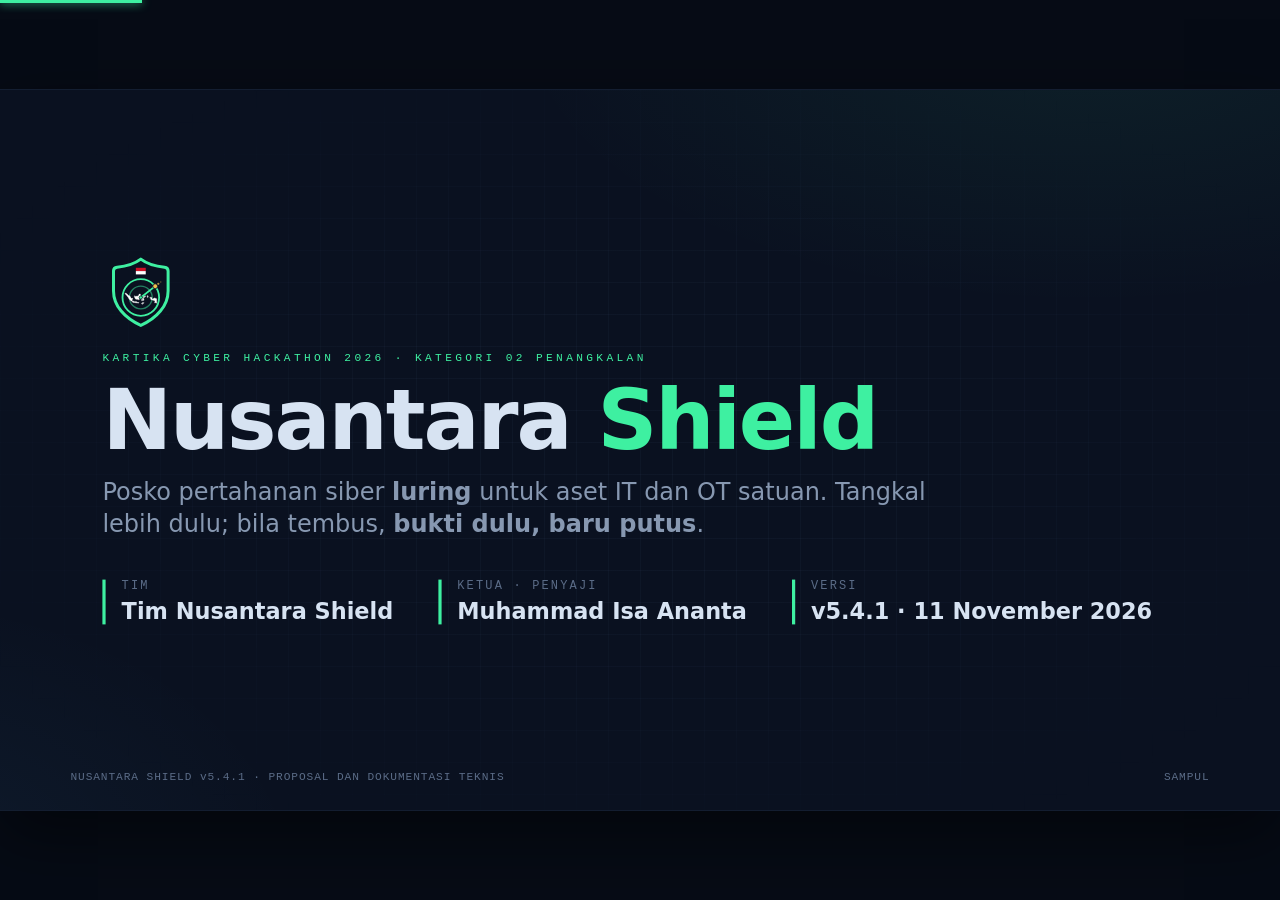
==== commit 580132df: "Saksi: tambalan tinjauan independen, LAPSIT menyebut saksi terakhir - Patokan pembanding dari Buku S" ====
--- a/presentation/index.html
+++ b/presentation/index.html
@@ -523,7 +523,7 @@
     <div class="tim-sampul">
       <div><small>TIM</small><b>Tim Nusantara Shield</b></div>
       <div><small>KETUA · PENYAJI</small><b>Muhammad Isa Ananta</b></div>
-      <div><small>VERSI</small><b>v5.4.1 · 9 November 2026</b></div>
+      <div><small>VERSI</small><b>v5.4.1 · 11 November 2026</b></div>
     </div>
   </div>
   <aside class="catatan"><h4>Catatan pembicara · Sampul (≈10 detik)</h4><p>"Selamat pagi, Dewan Juri. Saya Muhammad Isa Ananta, mewakili Tim Nusantara Shield, Kategori 02 Penangkalan." Langsung lanjut ke latar belakang.</p></aside>
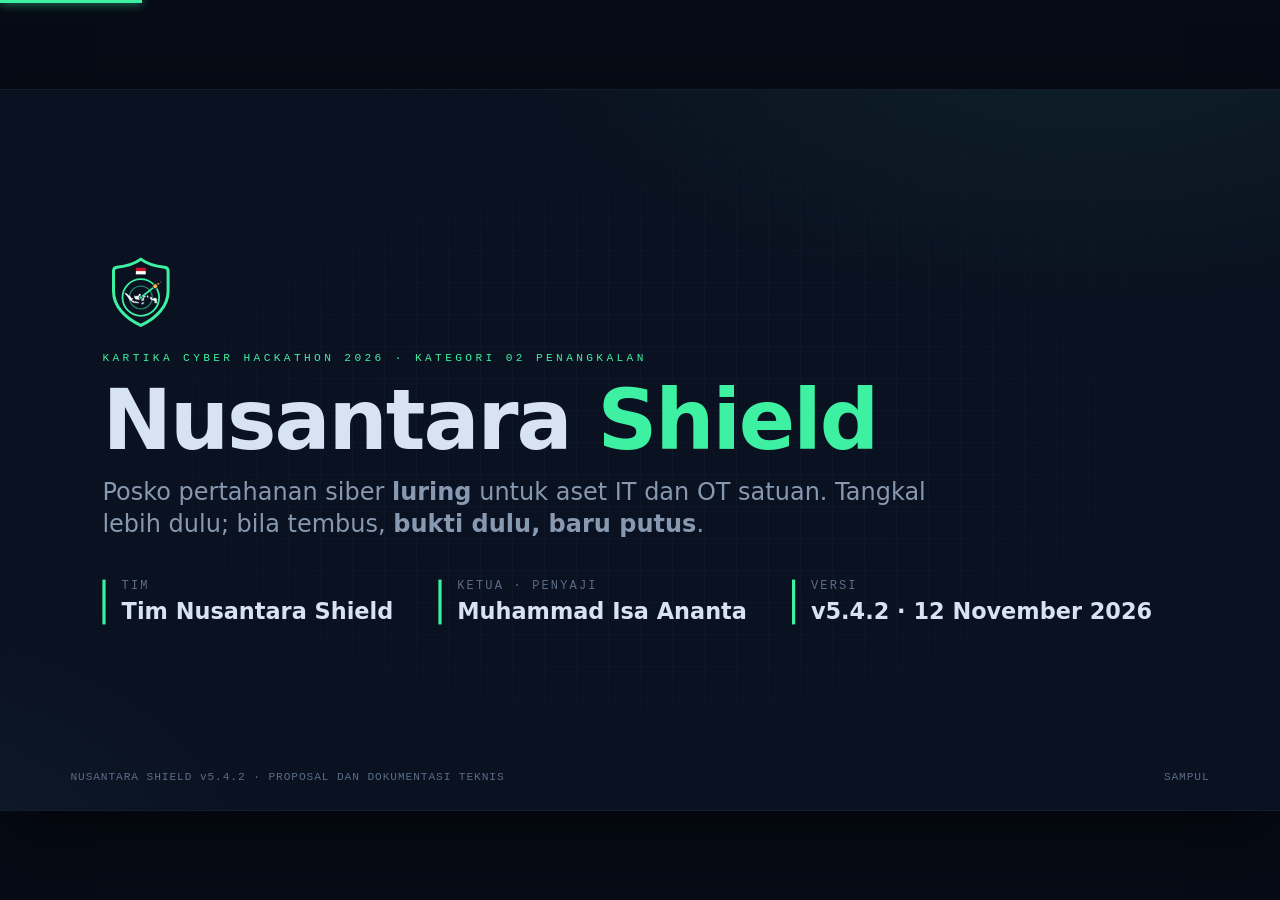
==== commit 1062853b: "Dokumen v5.4.2: §3.6 insiden dari temuan, §3.7 tahan dijaga server, label versi Co-Authored-By: Clau" ====
--- a/presentation/index.html
+++ b/presentation/index.html
@@ -3,9 +3,9 @@
 <head>
 <meta charset="utf-8">
 <meta name="viewport" content="width=device-width, initial-scale=1">
-<title>Nusantara Shield v5.4.1 — Proposal dan Dokumentasi Teknis</title>
+<title>Nusantara Shield v5.4.2 — Proposal dan Dokumentasi Teknis</title>
 <!--
-  Presentasi Proposal Solusi + Dokumentasi Teknis · Nusantara Shield v5.4.1
+  Presentasi Proposal Solusi + Dokumentasi Teknis · Nusantara Shield v5.4.2
   Kartika Cyber Hackathon 2026 · Kategori 02 Penangkalan
 
   Satu berkas, 100% luring: tanpa CDN, tanpa fon luar, tanpa gambar dari internet.
@@ -296,7 +296,7 @@
 .darurat b { color: var(--merah); font-family: var(--huruf-mono); letter-spacing: .1em; font-size: 14px; white-space: nowrap; }
 
 /* =====================================================================
-   SLIDE 3 · Server: grafik CPU menurun (−74%) + 441 uji
+   SLIDE 3 · Server: grafik CPU menurun (−74%) + 459 uji
    ===================================================================== */
 .dua-kolom { margin-top: 26px; display: grid; grid-template-columns: 1fr 1fr; gap: 40px; }
 .grafik { padding: 22px 26px 18px; }
@@ -523,11 +523,11 @@
     <div class="tim-sampul">
       <div><small>TIM</small><b>Tim Nusantara Shield</b></div>
       <div><small>KETUA · PENYAJI</small><b>Muhammad Isa Ananta</b></div>
-      <div><small>VERSI</small><b>v5.4.1 · 11 November 2026</b></div>
+      <div><small>VERSI</small><b>v5.4.2 · 12 November 2026</b></div>
     </div>
   </div>
   <aside class="catatan"><h4>Catatan pembicara · Sampul (≈10 detik)</h4><p>"Selamat pagi, Dewan Juri. Saya Muhammad Isa Ananta, mewakili Tim Nusantara Shield, Kategori 02 Penangkalan." Langsung lanjut ke latar belakang.</p></aside>
-  <div class="kaki"><span>NUSANTARA SHIELD v5.4.1 · PROPOSAL DAN DOKUMENTASI TEKNIS</span><span>SAMPUL</span></div>
+  <div class="kaki"><span>NUSANTARA SHIELD v5.4.2 · PROPOSAL DAN DOKUMENTASI TEKNIS</span><span>SAMPUL</span></div>
 </section>
 
 <!-- =============================== SLIDE 1 =============================== -->
@@ -646,7 +646,7 @@
       <li><b>Dua panel di kanan adalah ilustrasi</b> yang diolah dari pemberitaan (detikINET, CNBC Indonesia, Bisnis.com), bukan tangkapan layar berita. Angka "1,5 TB" adalah klaim pelaku yang belum terverifikasi.</li>
     </ul>
   </aside>
-  <div class="kaki"><span>NUSANTARA SHIELD v5.4.1 · PROPOSAL DAN DOKUMENTASI TEKNIS</span><span>01 / 08</span></div>
+  <div class="kaki"><span>NUSANTARA SHIELD v5.4.2 · PROPOSAL DAN DOKUMENTASI TEKNIS</span><span>01 / 08</span></div>
 </section>
 
 <!-- =============================== SLIDE 2 =============================== -->
@@ -668,7 +668,7 @@
         <div class="angka"><b>66%→20%</b><span>skor peluang serangan genset (heuristik); Perketat menurunkannya</span></div>
         <div class="angka"><b>≈1,2 dtk</b><span>keputusan Operator → jalur pertama putus, bukti di awal jeda</span></div>
         <div class="angka"><b>≈1,5%</b><span>CPU (prosesor) <i class="asing">server</i> untuk 300 layar (≈1,7% saat serangan)</span></div>
-                <div class="angka"><b>5 aturan</b><span>doktrin dikunci 370 uji otomatis (+71 uji pendukung)</span></div>
+                <div class="angka"><b>5 aturan</b><span>doktrin dikunci 388 uji otomatis (+71 uji pendukung)</span></div>
       </div>
     </div>
 
@@ -730,7 +730,7 @@
       <li>Kategori: <b>02 Penangkalan</b>, sesuai contoh panitia: <i class="asing">Threat Intelligence Platform</i> dan <i class="asing">Automated Incident Response</i>.</li>
     </ul>
   </aside>
-  <div class="kaki"><span>NUSANTARA SHIELD v5.4.1 · PROPOSAL DAN DOKUMENTASI TEKNIS</span><span>02 / 08</span></div>
+  <div class="kaki"><span>NUSANTARA SHIELD v5.4.2 · PROPOSAL DAN DOKUMENTASI TEKNIS</span><span>02 / 08</span></div>
 </section>
 
 <!-- =============================== SLIDE 2 =============================== -->
@@ -816,7 +816,7 @@
       <li>Semua label (jabatan penerima laporan, nama satuan) berasal dari satu kamus istilah <code>app/istilah.py</code>, sehingga bisa disesuaikan tanpa mengubah logika.</li>
     </ul>
   </aside>
-  <div class="kaki"><span>NUSANTARA SHIELD v5.4.1 · PROPOSAL DAN DOKUMENTASI TEKNIS</span><span>03 / 08</span></div>
+  <div class="kaki"><span>NUSANTARA SHIELD v5.4.2 · PROPOSAL DAN DOKUMENTASI TEKNIS</span><span>03 / 08</span></div>
 </section>
 
 <!-- =============================== SLIDE 3 =============================== -->
@@ -852,16 +852,16 @@
 
     <div>
       <div class="terminal">
-        <div class="terminal-kepala"><i style="background:#ff5f57"></i><i style="background:#febc2e"></i><i style="background:#28c840"></i><span>nusantara-shield-v5.4.1 · ./run_tests.sh</span></div>
+        <div class="terminal-kepala"><i style="background:#ff5f57"></i><i style="background:#febc2e"></i><i style="background:#28c840"></i><span>nusantara-shield-v5.4.2 · ./run_tests.sh</span></div>
         <div class="terminal-isi">
           <p class="t-perintah"><b>$</b> ./run_tests.sh <span style="color:var(--teks-samar)"># ringkasan per aturan doktrin</span></p>
           <div class="t-baris t-doktrin" style="--i:0"><span>▶ Tangkal lebih dulu<small>peringatan dini beralasan · AI lokal · aturan · CTI · OT</small></span><em>135</em></div>
           <div class="t-baris t-doktrin" style="--i:1"><span>▶ Manusia memutuskan<small>peran · tombol ditahan · mesin tidak mengeksekusi · drill</small></span><em>123</em></div>
           <div class="t-baris t-doktrin t-ot" style="--i:2"><span>▶ Bukti dulu, baru putus<small>tanpa bukti ditolak sistem · isolasi darurat beralasan</small></span><em>36</em></div>
-          <div class="t-baris t-doktrin" style="--i:3"><span>▶ Jejak tidak bisa ditulis ulang<small>HMAC berantai · titik periksa Ed25519 · saksi berjenjang</small></span><em>44</em></div>
+          <div class="t-baris t-doktrin" style="--i:3"><span>▶ Jejak tidak bisa ditulis ulang<small>HMAC berantai · titik periksa Ed25519 · saksi berjenjang</small></span><em>62</em></div>
           <div class="t-baris t-doktrin" style="--i:4"><span>▶ Luring dan paket tepercaya<small>sidik jari SHA-256 · tanda tangan Ed25519</small></span><em>32</em></div>
           <div class="t-baris t-doktrin t-pendukung" style="--i:5"><span>▶ Pendukung, bukan doktrin<small>kamus istilah · versi · siaran · linimasa</small></span><em>71</em></div>
-          <div class="t-akhir" style="--i:6">═══ 441 passed in 52.02s ═══</div>
+          <div class="t-akhir" style="--i:6">═══ 459 passed in 54.44s ═══</div>
         </div>
       </div>
       <p class="terminal-ket">Jumlah uji bukan ukuran mutu; yang penting <b>aturan apa yang dijaga</b>: isolasi tanpa bukti <b>ditolak sistem</b> (HTTP 409) · pemulihan terkunci bila <i class="asing">hash</i> berbeda · sabotase OT diputus ≈1,2 dtk tanpa mematikan genset · sandi tidak pernah tercatat di log · AI menilai tanpa satu pun koneksi jaringan · data layar hasil rakitan delta identik dengan <i class="asing">server</i>.</p>
@@ -875,11 +875,11 @@
       <li>Komponen: Loket Application Programming Interface (API) <code>app/main.py</code> · Gerbang keamanan <code>app/keamanan.py</code> · Dapur situasi <code>app/telemetri.py</code> · Mesin Deteksi Anomali (<i class="asing">anomaly detection engine</i>) <code>app/ai_anomali.py</code> · Brankas bukti <code>app/bukti.py</code> · Buku berantai <code>app/audit.py</code> · Hub siaran <code>app/siaran.py</code> + <code>app/delta.py</code> · Dasbor <code>static/</code>.</li>
       <li>Gerbang ASGI memeriksa ukuran kiriman sebelum menyentuh logika aplikasi; lebih dari 16 KB diputus dengan kode 413. Satu-satunya pengecualian adalah impor log (≈2,6 MB), dan body-nya baru dibaca bila token sah.</li>
       <li>Batas yang sebaiknya disebut sendiri: sistem berjalan sebagai <b>satu proses <i class="asing">server</i></b>. Operasi multiproses adalah langkah lanjutan.</li>
-      <li>Uji bisa dijalankan ulang juri dalam ≈55 detik: <code>./run_tests.sh</code> (Windows: <code>run_tests.bat</code>). Hasil asli versi akhir: 441 passed in 52.02s (Linux, Python 3.13, 11 Nov 2026); ringkasan per aturan doktrin dicetak <code>tests/conftest.py</code>, satu berkas uji dipetakan ke satu aturan utama, termasuk 24 uji Mesin Deteksi Aturan (<i class="asing">rule-based detection engine</i>), 6 uji linimasa dan KPI, 12 uji verifikasi audit tanpa <i class="asing">server</i>, dan 24 uji paket pasang Ubuntu bertanda tangan.</li>
+      <li>Uji bisa dijalankan ulang juri dalam ≈55 detik: <code>./run_tests.sh</code> (Windows: <code>run_tests.bat</code>). Hasil asli versi akhir: 459 passed in 54.44s (Linux, Python 3.13, 11 Nov 2026); ringkasan per aturan doktrin dicetak <code>tests/conftest.py</code>, satu berkas uji dipetakan ke satu aturan utama, termasuk 24 uji Mesin Deteksi Aturan (<i class="asing">rule-based detection engine</i>), 6 uji linimasa dan KPI, 12 uji verifikasi audit tanpa <i class="asing">server</i>, dan 24 uji paket pasang Ubuntu bertanda tangan.</li>
       <li>Kebutuhan minimum: Python 3.10+, 2 inti, 512 MB memori bebas, 1 GB penyimpanan (terukur ≈400 MB setelah terpasang: pustaka Python ≈380 MB, kode dan dokumen ≈12 MB; paket pasang Ubuntu 95 MB). Memori terukur ≈207 MB untuk 300 layar, termasuk pustaka scikit-learn dan numpy (≈130 MB).</li>
     </ul>
   </aside>
-  <div class="kaki"><span>NUSANTARA SHIELD v5.4.1 · PROPOSAL DAN DOKUMENTASI TEKNIS</span><span>04 / 08</span></div>
+  <div class="kaki"><span>NUSANTARA SHIELD v5.4.2 · PROPOSAL DAN DOKUMENTASI TEKNIS</span><span>04 / 08</span></div>
 </section>
 
 <!-- =============================== SLIDE 4 =============================== -->
@@ -892,7 +892,7 @@
 
   <div class="berdaulat">
     <div class="panel kartu-dasar berjalan">
-      <span class="status hijau">● SUDAH BERJALAN · INTI v5.4.1 + AI LOKAL</span>
+      <span class="status hijau">● SUDAH BERJALAN · INTI v5.4.2 + AI LOKAL</span>
       <h3>Nusantara Shield Core: 100% luring</h3>
       <svg class="perimeter" viewBox="0 0 600 190" role="img" aria-label="Server di dalam jaringan tertutup satuan; layanan awan dan CDN tidak dipakai">
         <rect x="120" y="14" width="360" height="166" rx="18" fill="rgba(62,240,161,.05)" stroke="#3ef0a1" stroke-width="1.6" stroke-dasharray="8 6"/>
@@ -959,7 +959,7 @@
       <li>Variabel penting: <code>NS_OPERATOR_PASSWORD</code>/<code>NS_VIEWER_PASSWORD</code> (sandi bawaan, min. 12), <code>NS_AUDIT_KEY</code> (kunci HMAC, mengaktifkan penyimpanan permanen), <code>NS_KODE_OPERATOR</code> (kode undangan operator).</li>
     </ul>
   </aside>
-  <div class="kaki"><span>NUSANTARA SHIELD v5.4.1 · PROPOSAL DAN DOKUMENTASI TEKNIS</span><span>05 / 08</span></div>
+  <div class="kaki"><span>NUSANTARA SHIELD v5.4.2 · PROPOSAL DAN DOKUMENTASI TEKNIS</span><span>05 / 08</span></div>
 </section>
 
 <!-- =============================== SLIDE 5 =============================== -->
@@ -974,7 +974,7 @@
     <div class="besar kartu-dasar" style="--i:0"><b>66→20%</b><strong>Peringatan dini</strong><span>skor peluang serangan genset (heuristik) naik WASPADA sebelum diserang; Perketat menurunkannya.</span></div>
     <div class="besar kartu-dasar" style="--i:1"><b>≈1,2 dtk</b><strong>Penahanan ancaman</strong><span>keputusan Operator → jalur pertama putus; bukti diamankan di awal jeda.</span></div>
     <div class="besar kartu-dasar" style="--i:2"><b class="biru">≈1,5%</b><strong>CPU <i class="asing">server</i></strong><span>untuk 300 layar komando (≈1,7% saat serangan), diukur ulang pada versi akhir.</span></div>
-    <div class="besar kartu-dasar" style="--i:3"><b class="biru">441</b><strong>Uji otomatis</strong><span>mengunci aturan doktrin, ambang deteksi, dan AI lokal; lulus semua.</span></div>
+    <div class="besar kartu-dasar" style="--i:3"><b class="biru">459</b><strong>Uji otomatis</strong><span>mengunci aturan doktrin, ambang deteksi, dan AI lokal; lulus semua.</span></div>
   </div>
 
   <div class="jaminan">
@@ -1002,7 +1002,7 @@
     <p><b>Kalimat penutup (pilih satu, ucapkan pelan):</b></p>
     <ul>
       <li>"Alarm, dari mana pun asalnya, hanya memberi tahu. Pertanyaan di satuan adalah siapa yang berwenang memutus dan apakah buktinya masih sah di meja penyidik. Di Nusantara Shield, mesin menaikkan WASPADA, manusia memutus, dan setiap langkah terkunci dalam rantai HMAC."</li>
-      <li>"Sistem yang butuh API awan untuk berpikir akan ikut lumpuh saat jalur internasional terganggu. Aturan deteksi, AI, dan korelasi ancaman Nusantara Shield berjalan di <i class="asing">server</i> satuan sendiri, dan dikunci 441 uji yang bisa diulang Dewan Juri."</li>
+      <li>"Sistem yang butuh API awan untuk berpikir akan ikut lumpuh saat jalur internasional terganggu. Aturan deteksi, AI, dan korelasi ancaman Nusantara Shield berjalan di <i class="asing">server</i> satuan sendiri, dan dikunci 459 uji yang bisa diulang Dewan Juri."</li>
       <li>Jangan menyebut tim lain. Bila ditanya "AI kan banyak alarm palsu?": AI kami tidak pernah memutus; ia hanya menaikkan WASPADA, dan Operator memilah Positif Palsu (<i class="asing">False Positive</i>) dengan alasan tertulis yang tercatat di Buku Rantai Bukti. Jangan mengklaim nol <i class="asing">false positive</i>.</li>
     </ul>
     <ul>
@@ -1023,7 +1023,7 @@
       <li><b>"Bagaimana operator dilatih sebelum insiden sungguhan?"</b> Drill Kesiapan: satu insiden cerita (log auth.log atau Suricata) masuk lewat jalur impor dan aturan deteksi yang sama, lalu empat soal per fase NIST SP 800-61. Skor dihitung dari jejak yang tercatat: ketepatan 40, bukti 30, kecepatan penahanan 30. Hasilnya masuk LAPSIT bertanda LATIHAN. Skenario baru masih bertambah.</li>
       <li><b>"Bisa dipakai bersama Wazuh atau Suricata yang sudah ada?"</b> Ya, untuk impor berkas: <code>alerts.json</code> Wazuh dan <code>eve.json</code> Suricata dibaca luring lewat menu impor. Sambungan langsung ke sensor belum dibangun.</li>
       <li><b>Lima pertanyaan tersulit (hasil tinjauan independen, 10 Nov 2026), jawab jujur:</b></li>
-      <li><b>"Suricata sungguhan menangkap perintah asing ke genset. Tombol apa yang ditekan?"</b> Hari ini temuan dari log asli menaikkan WASPADA dan tercatat lengkap dengan alasan dan ATT&amp;CK; insiden dibuka Operator lewat jalur latihan yang sama. Tombol "buka insiden dari temuan" adalah langkah berikutnya di peta jalan. Kami sengaja tidak mengklaim yang belum dibangun.</li>
+      <li><b>"Suricata sungguhan menangkap perintah asing ke genset. Tombol apa yang ditekan?"</b> Temuan itu menaikkan genset ke WASPADA lengkap dengan alasan dan ATT&amp;CK. Operator menekan <b>Buka Insiden</b> di baris temuannya: <i class="asing">server</i> mengusulkan playbook Sabotase OT di layanan Genset, dan insiden hanya memuat aset dan kronologi dari temuan itu. Sesudahnya doktrin sama: amankan bukti (termasuk SHA-256 asli berkas <code>eve.json</code>), lalu tahan <b>Eksekusi Isolasi</b>; jalur kantor → zona kendali diputus, genset tetap menyala. Tahan tombol dijaga <i class="asing">server</i>, bukan hanya peramban.</li>
       <li><b>"1,2 detik itu diukur dari apa? Bagaimana bila memori 8 GB disalin dulu?"</b> 1,2 detik adalah jeda alur purwarupa dari keputusan Operator sampai jalur pertama putus; pengambilan bukti di purwarupa disimulasikan. Di lapangan, rancangannya tiga lapis: bukti ringkas dalam hitungan detik lalu putus, salinan memori penuh menyusul, dan Isolasi Darurat bila bukti macet. Doktrinnya tidak pernah "tunggu 8 GB dulu".</li>
       <li><b>"Penyerang sudah root di <i class="asing">server</i> posko. Apa yang masih terbukti?"</b> Riwayat sampai titik periksa terakhir: kunci periode lama sudah dimusnahkan, jadi tanda tangannya tidak bisa dibuat ulang. Penggulungan mundur log dan titik periksa ditangkap oleh salinan di luar posko: <b>Saksi Berjenjang Luring</b>. Posko menyerahkan rantai titik periksanya ke satuan atasan; satuan atasan mencatatnya di Buku Saksi bertanda tangan dan merekapnya ke atas. Kiriman yang lebih pendek atau berbeda ditolak di setiap jenjang. Entri sesudah saksi terakhir memang belum terlindungi; itu batas yang kami tulis.</li>
       <li><b>"Berapa alarm keliru pada lalu lintas rumah sakit sungguhan?"</b> Belum diukur; semua data sintetis. Karena itu alarm hanya menaikkan WASPADA dan tidak pernah memutus sendiri. Uji di jaringan satuan adalah langkah pertama penerapan.</li>
@@ -1031,7 +1031,7 @@
       <li>Saat demo: isi <code>NS_AUDIT_KEY</code> agar nomor LAPSIT dan buku HMAC berlanjut setelah <i class="asing">server</i> dinyalakan ulang.</li>
     </ul>
   </aside>
-  <div class="kaki"><span>NUSANTARA SHIELD v5.4.1 · PROPOSAL DAN DOKUMENTASI TEKNIS</span><span>06 / 08</span></div>
+  <div class="kaki"><span>NUSANTARA SHIELD v5.4.2 · PROPOSAL DAN DOKUMENTASI TEKNIS</span><span>06 / 08</span></div>
 </section>
 
 <!-- =============================== SLIDE 7 · LAMPIRAN =============================== -->
@@ -1044,7 +1044,7 @@
   <div class="dua-kolom kamus-kolom"><table class="kamus"><tbody><tr><td><b>AAR</b></td><td>After-Action Review</td></tr><tr><td><b>API</b></td><td>Application Programming Interface</td></tr><tr><td><b>ASGI</b></td><td>Asynchronous Server Gateway Interface</td></tr><tr><td><b>ATT&amp;CK</b></td><td>Adversarial Tactics, Techniques, and Common Knowledge (MITRE)</td></tr><tr><td><b>BSSN</b></td><td>Badan Siber dan Sandi Negara</td></tr><tr><td><b>CDN</b></td><td>Content Delivery Network</td></tr><tr><td><b>CDOC</b></td><td>Cyber Defense Operation Center</td></tr><tr><td><b>CPU</b></td><td>Central Processing Unit</td></tr><tr><td><b>CSF</b></td><td>Cybersecurity Framework (NIST)</td></tr><tr><td><b>CSIRT</b></td><td>Computer Security Incident Response Team</td></tr><tr><td><b>CTI</b></td><td>Cyber Threat Intelligence</td></tr><tr><td><b>Dansat</b></td><td>Komandan Satuan</td></tr><tr><td><b>DDoS</b></td><td>Distributed Denial of Service</td></tr><tr><td><b>DMZ</b></td><td>Demilitarized Zone</td></tr><tr><td><b>HMAC</b></td><td>Hash-based Message Authentication Code</td></tr><tr><td><b>IP</b></td><td>Internet Protocol</td></tr><tr><td><b>IT</b></td><td>Information Technology</td></tr><tr><td><b>Kesdam</b></td><td>Kesehatan Daerah Militer</td></tr><tr><td><b>Kodam</b></td><td>Komando Daerah Militer</td></tr><tr><td><b>LAPSIT</b></td><td>Laporan Situasi</td></tr></tbody></table><table class="kamus"><tbody><tr><td><b>LLM</b></td><td>Large Language Model</td></tr><tr><td><b>Mabes</b></td><td>Markas Besar</td></tr><tr><td><b>MISP</b></td><td>Malware Information Sharing Platform</td></tr><tr><td><b>NIST</b></td><td>National Institute of Standards and Technology</td></tr><tr><td><b>OODA</b></td><td>Observe–Orient–Decide–Act</td></tr><tr><td><b>OSINT</b></td><td>Open Source Intelligence</td></tr><tr><td><b>OT</b></td><td>Operational Technology</td></tr><tr><td><b>PDNS</b></td><td>Pusat Data Nasional Sementara</td></tr><tr><td><b>Pussiberad</b></td><td>Pusat Siber Angkatan Darat</td></tr><tr><td><b>RDP</b></td><td>Remote Desktop Protocol</td></tr><tr><td><b>RFC</b></td><td>Request for Comments</td></tr><tr><td><b>RSPAD</b></td><td>Rumah Sakit Pusat Angkatan Darat</td></tr><tr><td><b>Sansidam</b></td><td>Sandi dan Siber Kodam</td></tr><tr><td><b>SHA-256</b></td><td>Secure Hash Algorithm 256-bit</td></tr><tr><td><b>SIMRS</b></td><td>Sistem Informasi Manajemen Rumah Sakit</td></tr><tr><td><b>SOAR</b></td><td>Security Orchestration, Automation and Response</td></tr><tr><td><b>SOC</b></td><td>Security Operations Center</td></tr><tr><td><b>SPK</b></td><td>Sistem Pendukung Keputusan</td></tr><tr><td><b>SSE</b></td><td>Server-Sent Events</td></tr></tbody></table></div>
   <p class="dokumen-lengkap">Dokumen lengkap (Proposal, Dokumentasi Teknis, Panduan Belajar) dan kode: <a href="https://github.com/pisangsisir/Nusantara-Shield">github.com/pisangsisir/Nusantara-Shield</a> → folder <code>docs/</code></p>
   <aside class="catatan"><h4>Catatan pembicara · Lampiran</h4><p>Tampilkan slide ini bila juri bertanya arti sebuah singkatan. Arti sederhana tiap istilah ada di lampiran Proposal dan Dokumentasi Teknis.</p></aside>
-  <div class="kaki"><span>NUSANTARA SHIELD v5.4.1 · PROPOSAL DAN DOKUMENTASI TEKNIS</span><span>07 / 08</span></div>
+  <div class="kaki"><span>NUSANTARA SHIELD v5.4.2 · PROPOSAL DAN DOKUMENTASI TEKNIS</span><span>07 / 08</span></div>
 </section>
 
 <!-- =============================== SLIDE 8 · LAMPIRAN B =============================== -->
@@ -1058,7 +1058,7 @@
     <table class="kamus peta"><tbody>
       <tr><td><b>Relevansi · 25%</b></td><td>IT dan OT rumah sakit TNI AD dalam satu layar; alat lapis taktis (CDOC satuan); LAPSIT untuk Dansat</td></tr>
       <tr><td><b>Inovasi · 25%</b></td><td>Bukti dulu baru putus, dikunci <i class="asing">server</i> (tanpa bukti ditolak sistem); rantai HMAC; dua kunci; AI luring yang menjelaskan alasannya; isolasi OT memutus jalur, genset tetap menyala</td></tr>
-      <tr><td><b>Fungsionalitas · 25%</b></td><td>Berjalan penuh; 441 uji lulus; impor log asli (auth.log, firewall, CSV, Wazuh, Suricata); Drill Kesiapan berskor; paket luring diuji di Mac tanpa internet. <span class="batas">Batas: telemetri langsung sintetis, sakelar simulasi</span></td></tr>
+      <tr><td><b>Fungsionalitas · 25%</b></td><td>Berjalan penuh; 459 uji lulus; impor log asli (auth.log, firewall, CSV, Wazuh, Suricata); Drill Kesiapan berskor; paket luring diuji di Mac tanpa internet. <span class="batas">Batas: telemetri langsung sintetis, sakelar simulasi</span></td></tr>
       <tr><td><b>Kelayakan · 15%</b></td><td>Satu proses Python; ≈1,5% CPU untuk 300 layar; pemasangan luring bersidik jari; peran Operator dan Pengamat</td></tr>
       <tr><td><b>Dokumentasi · 10%</b></td><td>Proposal, Dokumentasi Teknis, Panduan Belajar, dek, poster, README, CHANGELOG, deklarasi dan atribusi</td></tr>
     </tbody></table>
@@ -1068,12 +1068,12 @@
       <tr><td><b>8× / 60 dtk</b></td><td>Ambang di <code>app/deteksi.py</code>; dikunci <code>test_deteksi</code></td></tr>
       <tr><td><b>≈1,5% CPU</b></td><td><code>tools/ukur_beban.py</code>, 26 Okt 2026, 300 siaran SSE sungguhan</td></tr>
       <tr><td><b>≈10 ms AI</b></td><td><code>skor_ms</code> di <code>app/ai_anomali.py</code>; uji membatasi &lt; 100 ms</td></tr>
-      <tr><td><b>441 uji</b></td><td><code>./run_tests.sh</code>, lulus 11 Nov 2026 di Linux</td></tr>
+      <tr><td><b>459 uji</b></td><td><code>./run_tests.sh</code>, lulus 11 Nov 2026 di Linux</td></tr>
     </tbody></table>
   </div>
   <p class="dokumen-lengkap">Rincian lengkap: Proposal §7 di <a href="https://github.com/pisangsisir/Nusantara-Shield">github.com/pisangsisir/Nusantara-Shield</a></p>
   <aside class="catatan"><h4>Catatan pembicara · Lampiran B</h4><p>Tampilkan bila juri menanyakan asal sebuah angka atau kecocokan dengan kriteria. Kalimat kunci: "Angka di dasbor kami bukan animasi. Setiap angka punya alamat: berkas, uji, atau alat ukur yang bisa dijalankan ulang Dewan Juri."</p></aside>
-  <div class="kaki"><span>NUSANTARA SHIELD v5.4.1 · PROPOSAL DAN DOKUMENTASI TEKNIS</span><span>08 / 08</span></div>
+  <div class="kaki"><span>NUSANTARA SHIELD v5.4.2 · PROPOSAL DAN DOKUMENTASI TEKNIS</span><span>08 / 08</span></div>
 </section>
 
 </main>
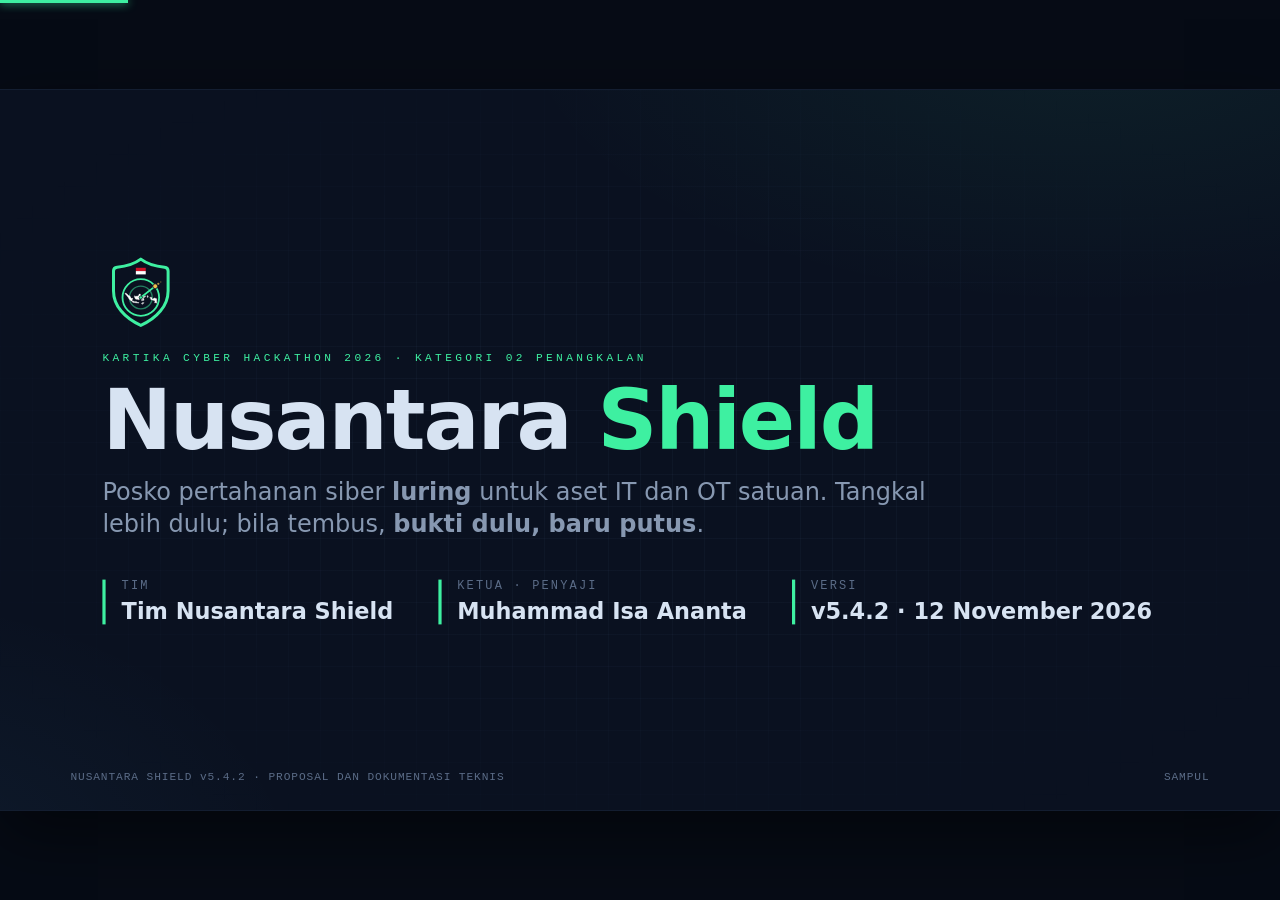
==== commit 24ab304b: "Dek: Lampiran C Prinsip yang Bisa Diuji; contoh LAPSIT v5.4.2 Slide baru (dek 10 slide) dengan enam " ====
--- a/presentation/index.html
+++ b/presentation/index.html
@@ -296,7 +296,7 @@
 .darurat b { color: var(--merah); font-family: var(--huruf-mono); letter-spacing: .1em; font-size: 14px; white-space: nowrap; }
 
 /* =====================================================================
-   SLIDE 3 · Server: grafik CPU menurun (−74%) + 459 uji
+   SLIDE 3 · Server: grafik CPU menurun (−74%) + 485 uji
    ===================================================================== */
 .dua-kolom { margin-top: 26px; display: grid; grid-template-columns: 1fr 1fr; gap: 40px; }
 .grafik { padding: 22px 26px 18px; }
@@ -473,6 +473,12 @@
 .batas { color: var(--kuning); }
 .dokumen-lengkap { margin: 14px 0 0; font-size: 15px; color: var(--teks-redup); }
 .dokumen-lengkap a { color: var(--neon); text-decoration: none; font-family: var(--huruf-mono); }
+.prinsip { margin-top: 30px; display: grid; grid-template-columns: repeat(3, 1fr); gap: 22px; }
+.prinsip .kartu-dasar { padding: 24px 26px 22px; display: flex; flex-direction: column; gap: 12px; }
+.prinsip b { font-family: var(--huruf-mono); font-size: 15px; letter-spacing: .16em; text-transform: uppercase; color: var(--neon); }
+.prinsip strong { font-size: 25px; line-height: 1.25; color: var(--teks); }
+.prinsip span { font-size: 17px; line-height: 1.5; color: var(--teks-redup); flex: 1; }
+.prinsip code { font-family: var(--huruf-mono); font-size: 14px; color: var(--biru-terang); border-top: 1px solid var(--garis-lembut); padding-top: 10px; }
 table.kamus { width: 100%; border-collapse: collapse; font-size: 14.5px; }
 table.kamus td { padding: 5px 10px; border-bottom: 1px solid var(--garis-lembut); color: var(--teks-redup); vertical-align: top; }
 table.kamus td:first-child { color: var(--neon); white-space: nowrap; width: 1%; font-family: var(--huruf-mono); }
@@ -646,7 +652,7 @@
       <li><b>Dua panel di kanan adalah ilustrasi</b> yang diolah dari pemberitaan (detikINET, CNBC Indonesia, Bisnis.com), bukan tangkapan layar berita. Angka "1,5 TB" adalah klaim pelaku yang belum terverifikasi.</li>
     </ul>
   </aside>
-  <div class="kaki"><span>NUSANTARA SHIELD v5.4.2 · PROPOSAL DAN DOKUMENTASI TEKNIS</span><span>01 / 08</span></div>
+  <div class="kaki"><span>NUSANTARA SHIELD v5.4.2 · PROPOSAL DAN DOKUMENTASI TEKNIS</span><span>01 / 09</span></div>
 </section>
 
 <!-- =============================== SLIDE 2 =============================== -->
@@ -668,7 +674,7 @@
         <div class="angka"><b>66%→20%</b><span>skor peluang serangan genset (heuristik); Perketat menurunkannya</span></div>
         <div class="angka"><b>≈1,2 dtk</b><span>keputusan Operator → jalur pertama putus, bukti di awal jeda</span></div>
         <div class="angka"><b>≈1,5%</b><span>CPU (prosesor) <i class="asing">server</i> untuk 300 layar (≈1,7% saat serangan)</span></div>
-                <div class="angka"><b>5 aturan</b><span>doktrin dikunci 388 uji otomatis (+71 uji pendukung)</span></div>
+                <div class="angka"><b>5 aturan</b><span>doktrin dikunci 414 uji otomatis (+71 uji pendukung)</span></div>
       </div>
     </div>
 
@@ -730,7 +736,7 @@
       <li>Kategori: <b>02 Penangkalan</b>, sesuai contoh panitia: <i class="asing">Threat Intelligence Platform</i> dan <i class="asing">Automated Incident Response</i>.</li>
     </ul>
   </aside>
-  <div class="kaki"><span>NUSANTARA SHIELD v5.4.2 · PROPOSAL DAN DOKUMENTASI TEKNIS</span><span>02 / 08</span></div>
+  <div class="kaki"><span>NUSANTARA SHIELD v5.4.2 · PROPOSAL DAN DOKUMENTASI TEKNIS</span><span>02 / 09</span></div>
 </section>
 
 <!-- =============================== SLIDE 2 =============================== -->
@@ -816,7 +822,7 @@
       <li>Semua label (jabatan penerima laporan, nama satuan) berasal dari satu kamus istilah <code>app/istilah.py</code>, sehingga bisa disesuaikan tanpa mengubah logika.</li>
     </ul>
   </aside>
-  <div class="kaki"><span>NUSANTARA SHIELD v5.4.2 · PROPOSAL DAN DOKUMENTASI TEKNIS</span><span>03 / 08</span></div>
+  <div class="kaki"><span>NUSANTARA SHIELD v5.4.2 · PROPOSAL DAN DOKUMENTASI TEKNIS</span><span>03 / 09</span></div>
 </section>
 
 <!-- =============================== SLIDE 3 =============================== -->
@@ -856,12 +862,12 @@
         <div class="terminal-isi">
           <p class="t-perintah"><b>$</b> ./run_tests.sh <span style="color:var(--teks-samar)"># ringkasan per aturan doktrin</span></p>
           <div class="t-baris t-doktrin" style="--i:0"><span>▶ Tangkal lebih dulu<small>peringatan dini beralasan · AI lokal · aturan · CTI · OT</small></span><em>135</em></div>
-          <div class="t-baris t-doktrin" style="--i:1"><span>▶ Manusia memutuskan<small>peran · tombol ditahan · mesin tidak mengeksekusi · drill</small></span><em>123</em></div>
-          <div class="t-baris t-doktrin t-ot" style="--i:2"><span>▶ Bukti dulu, baru putus<small>tanpa bukti ditolak sistem · isolasi darurat beralasan</small></span><em>36</em></div>
+          <div class="t-baris t-doktrin" style="--i:1"><span>▶ Manusia memutuskan<small>peran · tombol ditahan · mesin tidak mengeksekusi · drill</small></span><em>148</em></div>
+          <div class="t-baris t-doktrin t-ot" style="--i:2"><span>▶ Bukti dulu, baru putus<small>tanpa bukti ditolak sistem · isolasi darurat beralasan</small></span><em>37</em></div>
           <div class="t-baris t-doktrin" style="--i:3"><span>▶ Jejak tidak bisa ditulis ulang<small>HMAC berantai · titik periksa Ed25519 · saksi berjenjang</small></span><em>62</em></div>
           <div class="t-baris t-doktrin" style="--i:4"><span>▶ Luring dan paket tepercaya<small>sidik jari SHA-256 · tanda tangan Ed25519</small></span><em>32</em></div>
           <div class="t-baris t-doktrin t-pendukung" style="--i:5"><span>▶ Pendukung, bukan doktrin<small>kamus istilah · versi · siaran · linimasa</small></span><em>71</em></div>
-          <div class="t-akhir" style="--i:6">═══ 459 passed in 54.44s ═══</div>
+          <div class="t-akhir" style="--i:6">═══ 485 passed in 62.88s ═══</div>
         </div>
       </div>
       <p class="terminal-ket">Jumlah uji bukan ukuran mutu; yang penting <b>aturan apa yang dijaga</b>: isolasi tanpa bukti <b>ditolak sistem</b> (HTTP 409) · pemulihan terkunci bila <i class="asing">hash</i> berbeda · sabotase OT diputus ≈1,2 dtk tanpa mematikan genset · sandi tidak pernah tercatat di log · AI menilai tanpa satu pun koneksi jaringan · data layar hasil rakitan delta identik dengan <i class="asing">server</i>.</p>
@@ -875,11 +881,11 @@
       <li>Komponen: Loket Application Programming Interface (API) <code>app/main.py</code> · Gerbang keamanan <code>app/keamanan.py</code> · Dapur situasi <code>app/telemetri.py</code> · Mesin Deteksi Anomali (<i class="asing">anomaly detection engine</i>) <code>app/ai_anomali.py</code> · Brankas bukti <code>app/bukti.py</code> · Buku berantai <code>app/audit.py</code> · Hub siaran <code>app/siaran.py</code> + <code>app/delta.py</code> · Dasbor <code>static/</code>.</li>
       <li>Gerbang ASGI memeriksa ukuran kiriman sebelum menyentuh logika aplikasi; lebih dari 16 KB diputus dengan kode 413. Satu-satunya pengecualian adalah impor log (≈2,6 MB), dan body-nya baru dibaca bila token sah.</li>
       <li>Batas yang sebaiknya disebut sendiri: sistem berjalan sebagai <b>satu proses <i class="asing">server</i></b>. Operasi multiproses adalah langkah lanjutan.</li>
-      <li>Uji bisa dijalankan ulang juri dalam ≈55 detik: <code>./run_tests.sh</code> (Windows: <code>run_tests.bat</code>). Hasil asli versi akhir: 459 passed in 54.44s (Linux, Python 3.13, 11 Nov 2026); ringkasan per aturan doktrin dicetak <code>tests/conftest.py</code>, satu berkas uji dipetakan ke satu aturan utama, termasuk 24 uji Mesin Deteksi Aturan (<i class="asing">rule-based detection engine</i>), 6 uji linimasa dan KPI, 12 uji verifikasi audit tanpa <i class="asing">server</i>, dan 24 uji paket pasang Ubuntu bertanda tangan.</li>
+      <li>Uji bisa dijalankan ulang juri dalam ≈60 detik: <code>./run_tests.sh</code> (Windows: <code>run_tests.bat</code>). Hasil asli versi akhir: 485 passed in 62.88s (Linux, Python 3.13, 12 Nov 2026); ringkasan per aturan doktrin dicetak <code>tests/conftest.py</code>, satu berkas uji dipetakan ke satu aturan utama, termasuk 24 uji Mesin Deteksi Aturan (<i class="asing">rule-based detection engine</i>), 6 uji linimasa dan KPI, 12 uji verifikasi audit tanpa <i class="asing">server</i>, dan 24 uji paket pasang Ubuntu bertanda tangan.</li>
       <li>Kebutuhan minimum: Python 3.10+, 2 inti, 512 MB memori bebas, 1 GB penyimpanan (terukur ≈400 MB setelah terpasang: pustaka Python ≈380 MB, kode dan dokumen ≈12 MB; paket pasang Ubuntu 95 MB). Memori terukur ≈207 MB untuk 300 layar, termasuk pustaka scikit-learn dan numpy (≈130 MB).</li>
     </ul>
   </aside>
-  <div class="kaki"><span>NUSANTARA SHIELD v5.4.2 · PROPOSAL DAN DOKUMENTASI TEKNIS</span><span>04 / 08</span></div>
+  <div class="kaki"><span>NUSANTARA SHIELD v5.4.2 · PROPOSAL DAN DOKUMENTASI TEKNIS</span><span>04 / 09</span></div>
 </section>
 
 <!-- =============================== SLIDE 4 =============================== -->
@@ -959,7 +965,7 @@
       <li>Variabel penting: <code>NS_OPERATOR_PASSWORD</code>/<code>NS_VIEWER_PASSWORD</code> (sandi bawaan, min. 12), <code>NS_AUDIT_KEY</code> (kunci HMAC, mengaktifkan penyimpanan permanen), <code>NS_KODE_OPERATOR</code> (kode undangan operator).</li>
     </ul>
   </aside>
-  <div class="kaki"><span>NUSANTARA SHIELD v5.4.2 · PROPOSAL DAN DOKUMENTASI TEKNIS</span><span>05 / 08</span></div>
+  <div class="kaki"><span>NUSANTARA SHIELD v5.4.2 · PROPOSAL DAN DOKUMENTASI TEKNIS</span><span>05 / 09</span></div>
 </section>
 
 <!-- =============================== SLIDE 5 =============================== -->
@@ -974,7 +980,7 @@
     <div class="besar kartu-dasar" style="--i:0"><b>66→20%</b><strong>Peringatan dini</strong><span>skor peluang serangan genset (heuristik) naik WASPADA sebelum diserang; Perketat menurunkannya.</span></div>
     <div class="besar kartu-dasar" style="--i:1"><b>≈1,2 dtk</b><strong>Penahanan ancaman</strong><span>keputusan Operator → jalur pertama putus; bukti diamankan di awal jeda.</span></div>
     <div class="besar kartu-dasar" style="--i:2"><b class="biru">≈1,5%</b><strong>CPU <i class="asing">server</i></strong><span>untuk 300 layar komando (≈1,7% saat serangan), diukur ulang pada versi akhir.</span></div>
-    <div class="besar kartu-dasar" style="--i:3"><b class="biru">459</b><strong>Uji otomatis</strong><span>mengunci aturan doktrin, ambang deteksi, dan AI lokal; lulus semua.</span></div>
+    <div class="besar kartu-dasar" style="--i:3"><b class="biru">485</b><strong>Uji otomatis</strong><span>mengunci aturan doktrin, ambang deteksi, dan AI lokal; lulus semua.</span></div>
   </div>
 
   <div class="jaminan">
@@ -1002,7 +1008,7 @@
     <p><b>Kalimat penutup (pilih satu, ucapkan pelan):</b></p>
     <ul>
       <li>"Alarm, dari mana pun asalnya, hanya memberi tahu. Pertanyaan di satuan adalah siapa yang berwenang memutus dan apakah buktinya masih sah di meja penyidik. Di Nusantara Shield, mesin menaikkan WASPADA, manusia memutus, dan setiap langkah terkunci dalam rantai HMAC."</li>
-      <li>"Sistem yang butuh API awan untuk berpikir akan ikut lumpuh saat jalur internasional terganggu. Aturan deteksi, AI, dan korelasi ancaman Nusantara Shield berjalan di <i class="asing">server</i> satuan sendiri, dan dikunci 459 uji yang bisa diulang Dewan Juri."</li>
+      <li>"Sistem yang butuh API awan untuk berpikir akan ikut lumpuh saat jalur internasional terganggu. Aturan deteksi, AI, dan korelasi ancaman Nusantara Shield berjalan di <i class="asing">server</i> satuan sendiri, dan dikunci 485 uji yang bisa diulang Dewan Juri."</li>
       <li>Jangan menyebut tim lain. Bila ditanya "AI kan banyak alarm palsu?": AI kami tidak pernah memutus; ia hanya menaikkan WASPADA, dan Operator memilah Positif Palsu (<i class="asing">False Positive</i>) dengan alasan tertulis yang tercatat di Buku Rantai Bukti. Jangan mengklaim nol <i class="asing">false positive</i>.</li>
     </ul>
     <ul>
@@ -1028,10 +1034,11 @@
       <li><b>"Penyerang sudah root di <i class="asing">server</i> posko. Apa yang masih terbukti?"</b> Riwayat sampai titik periksa terakhir: kunci periode lama sudah dimusnahkan, jadi tanda tangannya tidak bisa dibuat ulang. Penggulungan mundur log dan titik periksa ditangkap oleh salinan di luar posko: <b>Saksi Berjenjang Luring</b>. Posko menyerahkan rantai titik periksanya ke satuan atasan; satuan atasan mencatatnya di Buku Saksi bertanda tangan dan merekapnya ke atas. Kiriman yang lebih pendek atau berbeda ditolak di setiap jenjang. Entri sesudah saksi terakhir memang belum terlindungi; itu batas yang kami tulis.</li>
       <li><b>"Berapa alarm keliru pada lalu lintas rumah sakit sungguhan?"</b> Belum diukur; semua data sintetis. Karena itu alarm hanya menaikkan WASPADA dan tidak pernah memutus sendiri. Uji di jaringan satuan adalah langkah pertama penerapan.</li>
       <li><b>"Siapa di satuan yang sudah mencoba?"</b> Belum ada uji lapangan. Yang bisa diperiksa hari ini: paket terpasang luring di Ubuntu 24.04, semua uji bisa dijalankan ulang, dan Drill Kesiapan menyediakan latihan yang diwajibkan Perpres 82/2022 Pasal 15.</li>
+      <li><b>"Luring, tetapi bagaimana menyambung ke Wazuh, firewall, dan genset?"</b> Luring berarti tanpa internet, bukan tanpa jaringan lokal. Satu <i class="asing">server</i> khusus di posko tersambung ke jaringan kantor (menerima log, melayani dasbor) dan jaringan manajemen (perintah ke sakelar), tanpa <i class="asing">routing</i> di antaranya. Genset hanya dibaca lewat Suricata di port cermin, satu arah; kami tidak pernah mengirim perintah ke genset. Yang diputus saat serangan adalah jalur kantor → zona kendali di sakelar, genset tetap menyala. Hari ini log masuk lewat impor berkas; konektor baca-saja ke API Wazuh adalah langkah berikutnya (Dokumentasi Teknis §4.5).</li>
       <li>Saat demo: isi <code>NS_AUDIT_KEY</code> agar nomor LAPSIT dan buku HMAC berlanjut setelah <i class="asing">server</i> dinyalakan ulang.</li>
     </ul>
   </aside>
-  <div class="kaki"><span>NUSANTARA SHIELD v5.4.2 · PROPOSAL DAN DOKUMENTASI TEKNIS</span><span>06 / 08</span></div>
+  <div class="kaki"><span>NUSANTARA SHIELD v5.4.2 · PROPOSAL DAN DOKUMENTASI TEKNIS</span><span>06 / 09</span></div>
 </section>
 
 <!-- =============================== SLIDE 7 · LAMPIRAN =============================== -->
@@ -1044,7 +1051,7 @@
   <div class="dua-kolom kamus-kolom"><table class="kamus"><tbody><tr><td><b>AAR</b></td><td>After-Action Review</td></tr><tr><td><b>API</b></td><td>Application Programming Interface</td></tr><tr><td><b>ASGI</b></td><td>Asynchronous Server Gateway Interface</td></tr><tr><td><b>ATT&amp;CK</b></td><td>Adversarial Tactics, Techniques, and Common Knowledge (MITRE)</td></tr><tr><td><b>BSSN</b></td><td>Badan Siber dan Sandi Negara</td></tr><tr><td><b>CDN</b></td><td>Content Delivery Network</td></tr><tr><td><b>CDOC</b></td><td>Cyber Defense Operation Center</td></tr><tr><td><b>CPU</b></td><td>Central Processing Unit</td></tr><tr><td><b>CSF</b></td><td>Cybersecurity Framework (NIST)</td></tr><tr><td><b>CSIRT</b></td><td>Computer Security Incident Response Team</td></tr><tr><td><b>CTI</b></td><td>Cyber Threat Intelligence</td></tr><tr><td><b>Dansat</b></td><td>Komandan Satuan</td></tr><tr><td><b>DDoS</b></td><td>Distributed Denial of Service</td></tr><tr><td><b>DMZ</b></td><td>Demilitarized Zone</td></tr><tr><td><b>HMAC</b></td><td>Hash-based Message Authentication Code</td></tr><tr><td><b>IP</b></td><td>Internet Protocol</td></tr><tr><td><b>IT</b></td><td>Information Technology</td></tr><tr><td><b>Kesdam</b></td><td>Kesehatan Daerah Militer</td></tr><tr><td><b>Kodam</b></td><td>Komando Daerah Militer</td></tr><tr><td><b>LAPSIT</b></td><td>Laporan Situasi</td></tr></tbody></table><table class="kamus"><tbody><tr><td><b>LLM</b></td><td>Large Language Model</td></tr><tr><td><b>Mabes</b></td><td>Markas Besar</td></tr><tr><td><b>MISP</b></td><td>Malware Information Sharing Platform</td></tr><tr><td><b>NIST</b></td><td>National Institute of Standards and Technology</td></tr><tr><td><b>OODA</b></td><td>Observe–Orient–Decide–Act</td></tr><tr><td><b>OSINT</b></td><td>Open Source Intelligence</td></tr><tr><td><b>OT</b></td><td>Operational Technology</td></tr><tr><td><b>PDNS</b></td><td>Pusat Data Nasional Sementara</td></tr><tr><td><b>Pussiberad</b></td><td>Pusat Siber Angkatan Darat</td></tr><tr><td><b>RDP</b></td><td>Remote Desktop Protocol</td></tr><tr><td><b>RFC</b></td><td>Request for Comments</td></tr><tr><td><b>RSPAD</b></td><td>Rumah Sakit Pusat Angkatan Darat</td></tr><tr><td><b>Sansidam</b></td><td>Sandi dan Siber Kodam</td></tr><tr><td><b>SHA-256</b></td><td>Secure Hash Algorithm 256-bit</td></tr><tr><td><b>SIMRS</b></td><td>Sistem Informasi Manajemen Rumah Sakit</td></tr><tr><td><b>SOAR</b></td><td>Security Orchestration, Automation and Response</td></tr><tr><td><b>SOC</b></td><td>Security Operations Center</td></tr><tr><td><b>SPK</b></td><td>Sistem Pendukung Keputusan</td></tr><tr><td><b>SSE</b></td><td>Server-Sent Events</td></tr></tbody></table></div>
   <p class="dokumen-lengkap">Dokumen lengkap (Proposal, Dokumentasi Teknis, Panduan Belajar) dan kode: <a href="https://github.com/pisangsisir/Nusantara-Shield">github.com/pisangsisir/Nusantara-Shield</a> → folder <code>docs/</code></p>
   <aside class="catatan"><h4>Catatan pembicara · Lampiran</h4><p>Tampilkan slide ini bila juri bertanya arti sebuah singkatan. Arti sederhana tiap istilah ada di lampiran Proposal dan Dokumentasi Teknis.</p></aside>
-  <div class="kaki"><span>NUSANTARA SHIELD v5.4.2 · PROPOSAL DAN DOKUMENTASI TEKNIS</span><span>07 / 08</span></div>
+  <div class="kaki"><span>NUSANTARA SHIELD v5.4.2 · PROPOSAL DAN DOKUMENTASI TEKNIS</span><span>07 / 09</span></div>
 </section>
 
 <!-- =============================== SLIDE 8 · LAMPIRAN B =============================== -->
@@ -1058,7 +1065,7 @@
     <table class="kamus peta"><tbody>
       <tr><td><b>Relevansi · 25%</b></td><td>IT dan OT rumah sakit TNI AD dalam satu layar; alat lapis taktis (CDOC satuan); LAPSIT untuk Dansat</td></tr>
       <tr><td><b>Inovasi · 25%</b></td><td>Bukti dulu baru putus, dikunci <i class="asing">server</i> (tanpa bukti ditolak sistem); rantai HMAC; dua kunci; AI luring yang menjelaskan alasannya; isolasi OT memutus jalur, genset tetap menyala</td></tr>
-      <tr><td><b>Fungsionalitas · 25%</b></td><td>Berjalan penuh; 459 uji lulus; impor log asli (auth.log, firewall, CSV, Wazuh, Suricata); Drill Kesiapan berskor; paket luring diuji di Mac tanpa internet. <span class="batas">Batas: telemetri langsung sintetis, sakelar simulasi</span></td></tr>
+      <tr><td><b>Fungsionalitas · 25%</b></td><td>Berjalan penuh; 485 uji lulus; impor log asli (auth.log, firewall, CSV, Wazuh, Suricata); Drill Kesiapan berskor; paket luring diuji di Mac tanpa internet. <span class="batas">Batas: telemetri langsung sintetis, sakelar simulasi</span></td></tr>
       <tr><td><b>Kelayakan · 15%</b></td><td>Satu proses Python; ≈1,5% CPU untuk 300 layar; pemasangan luring bersidik jari; peran Operator dan Pengamat</td></tr>
       <tr><td><b>Dokumentasi · 10%</b></td><td>Proposal, Dokumentasi Teknis, Panduan Belajar, dek, poster, README, CHANGELOG, deklarasi dan atribusi</td></tr>
     </tbody></table>
@@ -1068,12 +1075,42 @@
       <tr><td><b>8× / 60 dtk</b></td><td>Ambang di <code>app/deteksi.py</code>; dikunci <code>test_deteksi</code></td></tr>
       <tr><td><b>≈1,5% CPU</b></td><td><code>tools/ukur_beban.py</code>, 26 Okt 2026, 300 siaran SSE sungguhan</td></tr>
       <tr><td><b>≈10 ms AI</b></td><td><code>skor_ms</code> di <code>app/ai_anomali.py</code>; uji membatasi &lt; 100 ms</td></tr>
-      <tr><td><b>459 uji</b></td><td><code>./run_tests.sh</code>, lulus 11 Nov 2026 di Linux</td></tr>
+      <tr><td><b>485 uji</b></td><td><code>./run_tests.sh</code>, lulus 12 Nov 2026 di Linux</td></tr>
     </tbody></table>
   </div>
   <p class="dokumen-lengkap">Rincian lengkap: Proposal §7 di <a href="https://github.com/pisangsisir/Nusantara-Shield">github.com/pisangsisir/Nusantara-Shield</a></p>
   <aside class="catatan"><h4>Catatan pembicara · Lampiran B</h4><p>Tampilkan bila juri menanyakan asal sebuah angka atau kecocokan dengan kriteria. Kalimat kunci: "Angka di dasbor kami bukan animasi. Setiap angka punya alamat: berkas, uji, atau alat ukur yang bisa dijalankan ulang Dewan Juri."</p></aside>
-  <div class="kaki"><span>NUSANTARA SHIELD v5.4.2 · PROPOSAL DAN DOKUMENTASI TEKNIS</span><span>08 / 08</span></div>
+  <div class="kaki"><span>NUSANTARA SHIELD v5.4.2 · PROPOSAL DAN DOKUMENTASI TEKNIS</span><span>08 / 09</span></div>
+</section>
+
+<!-- =============================== SLIDE 9 · LAMPIRAN C =============================== -->
+<section class="slide" data-judul="Lampiran: Prinsip yang Bisa Diuji">
+  <div class="kepala">
+    <div class="penanda"><b>09</b>Lampiran C · Prinsip yang Bisa Diuji</div>
+    <div class="merek"><svg class="logo" aria-hidden="true"><use href="#logo"/></svg>NUSANTARA SHIELD</div>
+  </div>
+  <h2>Prinsip, bukan slogan. <em>Dilanggar, server menolak.</em></h2>
+  <div class="prinsip">
+    <div class="kartu-dasar" style="--i:0"><b>01 · Bukti dulu</b><strong>Tanpa bukti, tidak ada pemutusan.</strong><span>Isolasi, pemulihan, dan penutupan insiden ditolak sebelum bukti diamankan dan disegel SHA-256.</span><code>test_rantai_bukti</code></div>
+    <div class="kartu-dasar" style="--i:1"><b>02 · Manusia memutus</b><strong>AI hanya menaikkan WASPADA.</strong><span>Isolasi wajib ditahan dan dijaga <i class="asing">server</i> (428). Akun Pengamat ditolak (403). AI dan CTI tidak pernah memutus.</span><code>test_tahan · test_ai · test_keamanan</code></div>
+    <div class="kartu-dasar" style="--i:2"><b>03 · Luring penuh</b><strong>Tetap berpikir saat internet putus.</strong><span>AI dilatih dan menilai tanpa satu pun koneksi. Pemasangan dilarang menghubungi internet.</span><code>test_ai · test_paket_luring</code></div>
+    <div class="kartu-dasar" style="--i:3"><b>04 · Tanpa tuduhan</b><strong>Tidak ada IP sungguhan yang dicap penyerang.</strong><span>Data latihan hanya memakai blok dokumentasi RFC 5737. Temuan dari log asli membawa SHA&#8209;256 berkasnya.</span><code>test_insiden_temuan</code></div>
+    <div class="kartu-dasar" style="--i:4"><b>05 · Laporan dari jejak</b><strong>LAPSIT bukan teks tetap.</strong><span>Disusun dari log audit dan Buku Rantai Bukti; nomornya berurutan dan bertahan setelah <i class="asing">restart</i>.</span><code>test_komando · test_ot_mitre_lapsit</code></div>
+    <div class="kartu-dasar" style="--i:5"><b>06 · Riwayat terkunci</b><strong>Tidak bisa digulung diam-diam.</strong><span>Log berantai HMAC: diubah, dihapus, disisipkan, atau digulung mundur, tertangkap. Salinannya disimpan satuan atasan lewat Saksi Berjenjang.</span><code>test_verifikasi_audit · test_saksi</code></div>
+  </div>
+  <p class="dokumen-lengkap" style="margin-top:22px">Jalankan sendiri: <code>./run_tests.sh</code> di <a href="https://github.com/pisangsisir/Nusantara-Shield">github.com/pisangsisir/Nusantara-Shield</a></p>
+  <aside class="catatan">
+    <h4>Catatan pembicara · Lampiran C · Prinsip yang bisa diuji</h4>
+    <p>Tampilkan bila juri membandingkan dengan sistem lain atau bertanya "apa bedanya". Kalimat kunci: "Setiap prinsip kami punya uji yang gagal bila prinsip itu dilanggar. Dewan Juri tidak perlu percaya kata-kata kami; cukup jalankan ujinya." Jangan menyebut tim lain.</p>
+    <ul>
+      <li><b>"Kenapa tidak memakai LLM awan yang lebih pintar?"</b> Kedaulatan data dan ketahanan: posko harus tetap berpikir saat jalur internasional putus, dan data operasi satuan tidak boleh keluar ke <i class="asing">server</i> asing. Asisten Narasi dengan LLM lokal ada di peta jalan; keluarannya akan diperiksa formatnya sebelum tampil dan tidak bisa memicu tindakan apa pun.</li>
+      <li><b>"Kalau AI salah tebak, apa akibatnya?"</b> Paling jauh status WASPADA dengan alasan tertulis. AI kami tidak memutus, tidak menulis skrip pemblokiran, dan tidak menulis pernyataan resmi.</li>
+      <li><b>"IP penyerang di demo itu milik siapa?"</b> Bukan milik siapa pun: blok dokumentasi RFC 5737 yang memang disediakan untuk contoh. Kami tidak menempelkan label C2 pada IP sungguhan. Di lapangan, atribusi butuh log mentah dan sidik jari berkas, dan itu yang dicatat temuan impor log.</li>
+      <li><b>"Kenapa tidak ada peta seluruh Kodam atau patroli media sosial?"</b> Kami memilih kedalaman di Kategori 02 Penangkalan: satu posko yang benar dari deteksi sampai bukti, keputusan, dan laporan. Peta Kesiapan lintas satuan ada di peta jalan dan akan dibangun luring. Patroli opini publik termasuk siber sosial, di luar lingkup kami.</li>
+      <li><b>"Bagaimana Dewan Juri tahu angkanya bukan animasi?"</b> Lihat Lampiran B: setiap angka menunjuk berkas, uji, atau alat ukur yang bisa dijalankan ulang.</li>
+    </ul>
+  </aside>
+  <div class="kaki"><span>NUSANTARA SHIELD v5.4.2 · PROPOSAL DAN DOKUMENTASI TEKNIS</span><span>09 / 09</span></div>
 </section>
 
 </main>
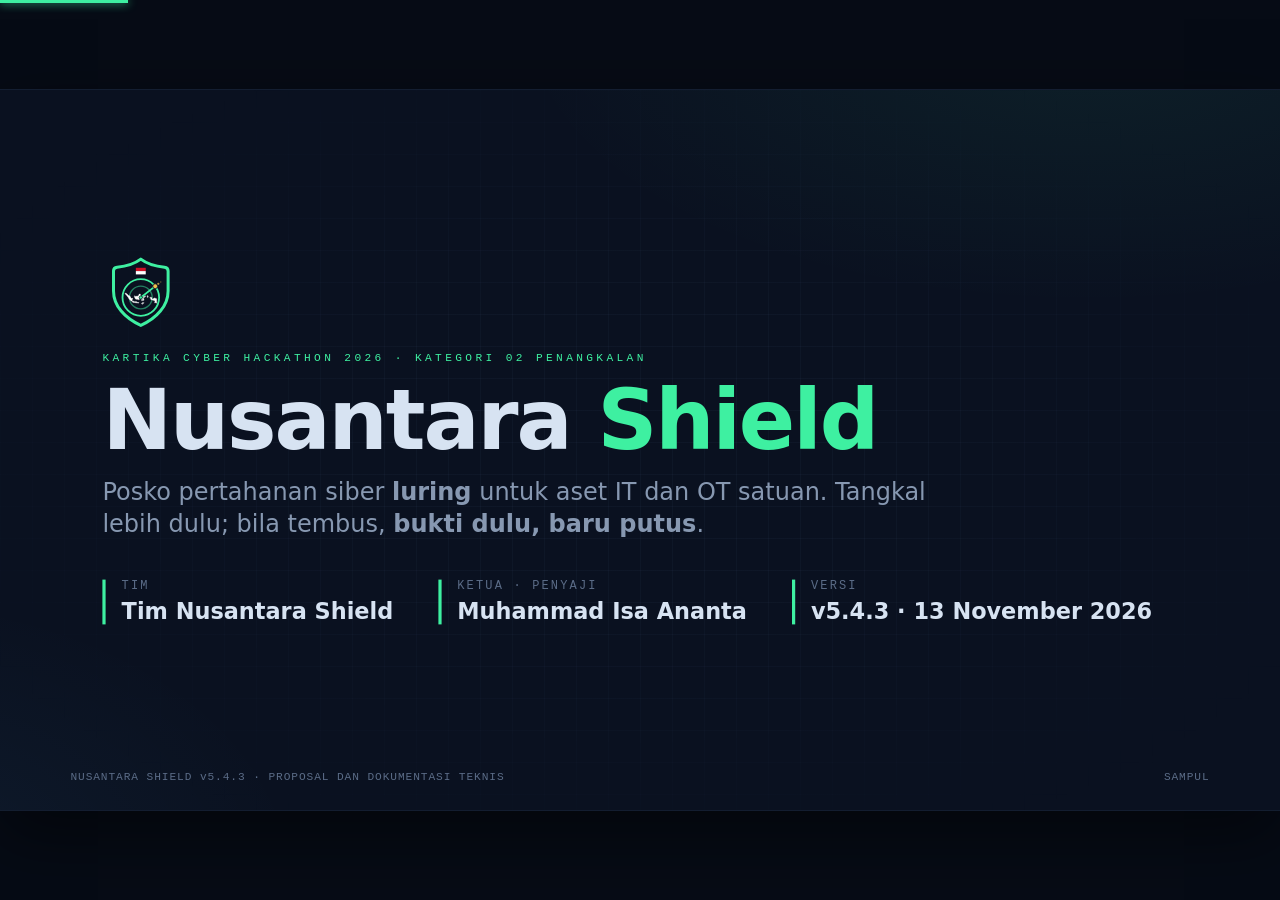
==== commit b61ce069: "v5.4.3: Tindak lanjut yang disarankan di LAPSIT; penulisan LAPSIT menurut PUEBI - Bagian 6 LAPSIT: S" ====
--- a/presentation/index.html
+++ b/presentation/index.html
@@ -3,9 +3,9 @@
 <head>
 <meta charset="utf-8">
 <meta name="viewport" content="width=device-width, initial-scale=1">
-<title>Nusantara Shield v5.4.2 — Proposal dan Dokumentasi Teknis</title>
+<title>Nusantara Shield v5.4.3 — Proposal dan Dokumentasi Teknis</title>
 <!--
-  Presentasi Proposal Solusi + Dokumentasi Teknis · Nusantara Shield v5.4.2
+  Presentasi Proposal Solusi + Dokumentasi Teknis · Nusantara Shield v5.4.3
   Kartika Cyber Hackathon 2026 · Kategori 02 Penangkalan
 
   Satu berkas, 100% luring: tanpa CDN, tanpa fon luar, tanpa gambar dari internet.
@@ -296,7 +296,7 @@
 .darurat b { color: var(--merah); font-family: var(--huruf-mono); letter-spacing: .1em; font-size: 14px; white-space: nowrap; }
 
 /* =====================================================================
-   SLIDE 3 · Server: grafik CPU menurun (−74%) + 485 uji
+   SLIDE 3 · Server: grafik CPU menurun (−74%) + 492 uji
    ===================================================================== */
 .dua-kolom { margin-top: 26px; display: grid; grid-template-columns: 1fr 1fr; gap: 40px; }
 .grafik { padding: 22px 26px 18px; }
@@ -529,11 +529,11 @@
     <div class="tim-sampul">
       <div><small>TIM</small><b>Tim Nusantara Shield</b></div>
       <div><small>KETUA · PENYAJI</small><b>Muhammad Isa Ananta</b></div>
-      <div><small>VERSI</small><b>v5.4.2 · 12 November 2026</b></div>
+      <div><small>VERSI</small><b>v5.4.3 · 13 November 2026</b></div>
     </div>
   </div>
   <aside class="catatan"><h4>Catatan pembicara · Sampul (≈10 detik)</h4><p>"Selamat pagi, Dewan Juri. Saya Muhammad Isa Ananta, mewakili Tim Nusantara Shield, Kategori 02 Penangkalan." Langsung lanjut ke latar belakang.</p></aside>
-  <div class="kaki"><span>NUSANTARA SHIELD v5.4.2 · PROPOSAL DAN DOKUMENTASI TEKNIS</span><span>SAMPUL</span></div>
+  <div class="kaki"><span>NUSANTARA SHIELD v5.4.3 · PROPOSAL DAN DOKUMENTASI TEKNIS</span><span>SAMPUL</span></div>
 </section>
 
 <!-- =============================== SLIDE 1 =============================== -->
@@ -652,7 +652,7 @@
       <li><b>Dua panel di kanan adalah ilustrasi</b> yang diolah dari pemberitaan (detikINET, CNBC Indonesia, Bisnis.com), bukan tangkapan layar berita. Angka "1,5 TB" adalah klaim pelaku yang belum terverifikasi.</li>
     </ul>
   </aside>
-  <div class="kaki"><span>NUSANTARA SHIELD v5.4.2 · PROPOSAL DAN DOKUMENTASI TEKNIS</span><span>01 / 09</span></div>
+  <div class="kaki"><span>NUSANTARA SHIELD v5.4.3 · PROPOSAL DAN DOKUMENTASI TEKNIS</span><span>01 / 09</span></div>
 </section>
 
 <!-- =============================== SLIDE 2 =============================== -->
@@ -674,7 +674,7 @@
         <div class="angka"><b>66%→20%</b><span>skor peluang serangan genset (heuristik); Perketat menurunkannya</span></div>
         <div class="angka"><b>≈1,2 dtk</b><span>keputusan Operator → jalur pertama putus, bukti di awal jeda</span></div>
         <div class="angka"><b>≈1,5%</b><span>CPU (prosesor) <i class="asing">server</i> untuk 300 layar (≈1,7% saat serangan)</span></div>
-                <div class="angka"><b>5 aturan</b><span>doktrin dikunci 414 uji otomatis (+71 uji pendukung)</span></div>
+                <div class="angka"><b>5 aturan</b><span>doktrin dikunci 421 uji otomatis (+71 uji pendukung)</span></div>
       </div>
     </div>
 
@@ -736,7 +736,7 @@
       <li>Kategori: <b>02 Penangkalan</b>, sesuai contoh panitia: <i class="asing">Threat Intelligence Platform</i> dan <i class="asing">Automated Incident Response</i>.</li>
     </ul>
   </aside>
-  <div class="kaki"><span>NUSANTARA SHIELD v5.4.2 · PROPOSAL DAN DOKUMENTASI TEKNIS</span><span>02 / 09</span></div>
+  <div class="kaki"><span>NUSANTARA SHIELD v5.4.3 · PROPOSAL DAN DOKUMENTASI TEKNIS</span><span>02 / 09</span></div>
 </section>
 
 <!-- =============================== SLIDE 2 =============================== -->
@@ -822,7 +822,7 @@
       <li>Semua label (jabatan penerima laporan, nama satuan) berasal dari satu kamus istilah <code>app/istilah.py</code>, sehingga bisa disesuaikan tanpa mengubah logika.</li>
     </ul>
   </aside>
-  <div class="kaki"><span>NUSANTARA SHIELD v5.4.2 · PROPOSAL DAN DOKUMENTASI TEKNIS</span><span>03 / 09</span></div>
+  <div class="kaki"><span>NUSANTARA SHIELD v5.4.3 · PROPOSAL DAN DOKUMENTASI TEKNIS</span><span>03 / 09</span></div>
 </section>
 
 <!-- =============================== SLIDE 3 =============================== -->
@@ -858,16 +858,16 @@
 
     <div>
       <div class="terminal">
-        <div class="terminal-kepala"><i style="background:#ff5f57"></i><i style="background:#febc2e"></i><i style="background:#28c840"></i><span>nusantara-shield-v5.4.2 · ./run_tests.sh</span></div>
+        <div class="terminal-kepala"><i style="background:#ff5f57"></i><i style="background:#febc2e"></i><i style="background:#28c840"></i><span>nusantara-shield-v5.4.3 · ./run_tests.sh</span></div>
         <div class="terminal-isi">
           <p class="t-perintah"><b>$</b> ./run_tests.sh <span style="color:var(--teks-samar)"># ringkasan per aturan doktrin</span></p>
           <div class="t-baris t-doktrin" style="--i:0"><span>▶ Tangkal lebih dulu<small>peringatan dini beralasan · AI lokal · aturan · CTI · OT</small></span><em>135</em></div>
-          <div class="t-baris t-doktrin" style="--i:1"><span>▶ Manusia memutuskan<small>peran · tombol ditahan · mesin tidak mengeksekusi · drill</small></span><em>148</em></div>
+          <div class="t-baris t-doktrin" style="--i:1"><span>▶ Manusia memutuskan<small>peran · tombol ditahan · mesin tidak mengeksekusi · drill · tindak lanjut</small></span><em>155</em></div>
           <div class="t-baris t-doktrin t-ot" style="--i:2"><span>▶ Bukti dulu, baru putus<small>tanpa bukti ditolak sistem · isolasi darurat beralasan</small></span><em>37</em></div>
           <div class="t-baris t-doktrin" style="--i:3"><span>▶ Jejak tidak bisa ditulis ulang<small>HMAC berantai · titik periksa Ed25519 · saksi berjenjang</small></span><em>62</em></div>
           <div class="t-baris t-doktrin" style="--i:4"><span>▶ Luring dan paket tepercaya<small>sidik jari SHA-256 · tanda tangan Ed25519</small></span><em>32</em></div>
           <div class="t-baris t-doktrin t-pendukung" style="--i:5"><span>▶ Pendukung, bukan doktrin<small>kamus istilah · versi · siaran · linimasa</small></span><em>71</em></div>
-          <div class="t-akhir" style="--i:6">═══ 485 passed in 62.88s ═══</div>
+          <div class="t-akhir" style="--i:6">═══ 492 passed in 58.68s ═══</div>
         </div>
       </div>
       <p class="terminal-ket">Jumlah uji bukan ukuran mutu; yang penting <b>aturan apa yang dijaga</b>: isolasi tanpa bukti <b>ditolak sistem</b> (HTTP 409) · pemulihan terkunci bila <i class="asing">hash</i> berbeda · sabotase OT diputus ≈1,2 dtk tanpa mematikan genset · sandi tidak pernah tercatat di log · AI menilai tanpa satu pun koneksi jaringan · data layar hasil rakitan delta identik dengan <i class="asing">server</i>.</p>
@@ -881,11 +881,11 @@
       <li>Komponen: Loket Application Programming Interface (API) <code>app/main.py</code> · Gerbang keamanan <code>app/keamanan.py</code> · Dapur situasi <code>app/telemetri.py</code> · Mesin Deteksi Anomali (<i class="asing">anomaly detection engine</i>) <code>app/ai_anomali.py</code> · Brankas bukti <code>app/bukti.py</code> · Buku berantai <code>app/audit.py</code> · Hub siaran <code>app/siaran.py</code> + <code>app/delta.py</code> · Dasbor <code>static/</code>.</li>
       <li>Gerbang ASGI memeriksa ukuran kiriman sebelum menyentuh logika aplikasi; lebih dari 16 KB diputus dengan kode 413. Satu-satunya pengecualian adalah impor log (≈2,6 MB), dan body-nya baru dibaca bila token sah.</li>
       <li>Batas yang sebaiknya disebut sendiri: sistem berjalan sebagai <b>satu proses <i class="asing">server</i></b>. Operasi multiproses adalah langkah lanjutan.</li>
-      <li>Uji bisa dijalankan ulang juri dalam ≈60 detik: <code>./run_tests.sh</code> (Windows: <code>run_tests.bat</code>). Hasil asli versi akhir: 485 passed in 62.88s (Linux, Python 3.13, 12 Nov 2026); ringkasan per aturan doktrin dicetak <code>tests/conftest.py</code>, satu berkas uji dipetakan ke satu aturan utama, termasuk 24 uji Mesin Deteksi Aturan (<i class="asing">rule-based detection engine</i>), 6 uji linimasa dan KPI, 12 uji verifikasi audit tanpa <i class="asing">server</i>, dan 24 uji paket pasang Ubuntu bertanda tangan.</li>
+      <li>Uji bisa dijalankan ulang juri dalam ≈60 detik: <code>./run_tests.sh</code> (Windows: <code>run_tests.bat</code>). Hasil asli versi akhir: 492 passed in 58.68s (Linux, Python 3.13, 13 Nov 2026); ringkasan per aturan doktrin dicetak <code>tests/conftest.py</code>, satu berkas uji dipetakan ke satu aturan utama, termasuk 24 uji Mesin Deteksi Aturan (<i class="asing">rule-based detection engine</i>), 6 uji linimasa dan KPI, 12 uji verifikasi audit tanpa <i class="asing">server</i>, dan 24 uji paket pasang Ubuntu bertanda tangan.</li>
       <li>Kebutuhan minimum: Python 3.10+, 2 inti, 512 MB memori bebas, 1 GB penyimpanan (terukur ≈400 MB setelah terpasang: pustaka Python ≈380 MB, kode dan dokumen ≈12 MB; paket pasang Ubuntu 95 MB). Memori terukur ≈207 MB untuk 300 layar, termasuk pustaka scikit-learn dan numpy (≈130 MB).</li>
     </ul>
   </aside>
-  <div class="kaki"><span>NUSANTARA SHIELD v5.4.2 · PROPOSAL DAN DOKUMENTASI TEKNIS</span><span>04 / 09</span></div>
+  <div class="kaki"><span>NUSANTARA SHIELD v5.4.3 · PROPOSAL DAN DOKUMENTASI TEKNIS</span><span>04 / 09</span></div>
 </section>
 
 <!-- =============================== SLIDE 4 =============================== -->
@@ -898,7 +898,7 @@
 
   <div class="berdaulat">
     <div class="panel kartu-dasar berjalan">
-      <span class="status hijau">● SUDAH BERJALAN · INTI v5.4.2 + AI LOKAL</span>
+      <span class="status hijau">● SUDAH BERJALAN · INTI v5.4.3 + AI LOKAL</span>
       <h3>Nusantara Shield Core: 100% luring</h3>
       <svg class="perimeter" viewBox="0 0 600 190" role="img" aria-label="Server di dalam jaringan tertutup satuan; layanan awan dan CDN tidak dipakai">
         <rect x="120" y="14" width="360" height="166" rx="18" fill="rgba(62,240,161,.05)" stroke="#3ef0a1" stroke-width="1.6" stroke-dasharray="8 6"/>
@@ -965,7 +965,7 @@
       <li>Variabel penting: <code>NS_OPERATOR_PASSWORD</code>/<code>NS_VIEWER_PASSWORD</code> (sandi bawaan, min. 12), <code>NS_AUDIT_KEY</code> (kunci HMAC, mengaktifkan penyimpanan permanen), <code>NS_KODE_OPERATOR</code> (kode undangan operator).</li>
     </ul>
   </aside>
-  <div class="kaki"><span>NUSANTARA SHIELD v5.4.2 · PROPOSAL DAN DOKUMENTASI TEKNIS</span><span>05 / 09</span></div>
+  <div class="kaki"><span>NUSANTARA SHIELD v5.4.3 · PROPOSAL DAN DOKUMENTASI TEKNIS</span><span>05 / 09</span></div>
 </section>
 
 <!-- =============================== SLIDE 5 =============================== -->
@@ -980,7 +980,7 @@
     <div class="besar kartu-dasar" style="--i:0"><b>66→20%</b><strong>Peringatan dini</strong><span>skor peluang serangan genset (heuristik) naik WASPADA sebelum diserang; Perketat menurunkannya.</span></div>
     <div class="besar kartu-dasar" style="--i:1"><b>≈1,2 dtk</b><strong>Penahanan ancaman</strong><span>keputusan Operator → jalur pertama putus; bukti diamankan di awal jeda.</span></div>
     <div class="besar kartu-dasar" style="--i:2"><b class="biru">≈1,5%</b><strong>CPU <i class="asing">server</i></strong><span>untuk 300 layar komando (≈1,7% saat serangan), diukur ulang pada versi akhir.</span></div>
-    <div class="besar kartu-dasar" style="--i:3"><b class="biru">485</b><strong>Uji otomatis</strong><span>mengunci aturan doktrin, ambang deteksi, dan AI lokal; lulus semua.</span></div>
+    <div class="besar kartu-dasar" style="--i:3"><b class="biru">492</b><strong>Uji otomatis</strong><span>mengunci aturan doktrin, ambang deteksi, dan AI lokal; lulus semua.</span></div>
   </div>
 
   <div class="jaminan">
@@ -1008,7 +1008,7 @@
     <p><b>Kalimat penutup (pilih satu, ucapkan pelan):</b></p>
     <ul>
       <li>"Alarm, dari mana pun asalnya, hanya memberi tahu. Pertanyaan di satuan adalah siapa yang berwenang memutus dan apakah buktinya masih sah di meja penyidik. Di Nusantara Shield, mesin menaikkan WASPADA, manusia memutus, dan setiap langkah terkunci dalam rantai HMAC."</li>
-      <li>"Sistem yang butuh API awan untuk berpikir akan ikut lumpuh saat jalur internasional terganggu. Aturan deteksi, AI, dan korelasi ancaman Nusantara Shield berjalan di <i class="asing">server</i> satuan sendiri, dan dikunci 485 uji yang bisa diulang Dewan Juri."</li>
+      <li>"Sistem yang butuh API awan untuk berpikir akan ikut lumpuh saat jalur internasional terganggu. Aturan deteksi, AI, dan korelasi ancaman Nusantara Shield berjalan di <i class="asing">server</i> satuan sendiri, dan dikunci 492 uji yang bisa diulang Dewan Juri."</li>
       <li>Jangan menyebut tim lain. Bila ditanya "AI kan banyak alarm palsu?": AI kami tidak pernah memutus; ia hanya menaikkan WASPADA, dan Operator memilah Positif Palsu (<i class="asing">False Positive</i>) dengan alasan tertulis yang tercatat di Buku Rantai Bukti. Jangan mengklaim nol <i class="asing">false positive</i>.</li>
     </ul>
     <ul>
@@ -1038,7 +1038,7 @@
       <li>Saat demo: isi <code>NS_AUDIT_KEY</code> agar nomor LAPSIT dan buku HMAC berlanjut setelah <i class="asing">server</i> dinyalakan ulang.</li>
     </ul>
   </aside>
-  <div class="kaki"><span>NUSANTARA SHIELD v5.4.2 · PROPOSAL DAN DOKUMENTASI TEKNIS</span><span>06 / 09</span></div>
+  <div class="kaki"><span>NUSANTARA SHIELD v5.4.3 · PROPOSAL DAN DOKUMENTASI TEKNIS</span><span>06 / 09</span></div>
 </section>
 
 <!-- =============================== SLIDE 7 · LAMPIRAN =============================== -->
@@ -1051,7 +1051,7 @@
   <div class="dua-kolom kamus-kolom"><table class="kamus"><tbody><tr><td><b>AAR</b></td><td>After-Action Review</td></tr><tr><td><b>API</b></td><td>Application Programming Interface</td></tr><tr><td><b>ASGI</b></td><td>Asynchronous Server Gateway Interface</td></tr><tr><td><b>ATT&amp;CK</b></td><td>Adversarial Tactics, Techniques, and Common Knowledge (MITRE)</td></tr><tr><td><b>BSSN</b></td><td>Badan Siber dan Sandi Negara</td></tr><tr><td><b>CDN</b></td><td>Content Delivery Network</td></tr><tr><td><b>CDOC</b></td><td>Cyber Defense Operation Center</td></tr><tr><td><b>CPU</b></td><td>Central Processing Unit</td></tr><tr><td><b>CSF</b></td><td>Cybersecurity Framework (NIST)</td></tr><tr><td><b>CSIRT</b></td><td>Computer Security Incident Response Team</td></tr><tr><td><b>CTI</b></td><td>Cyber Threat Intelligence</td></tr><tr><td><b>Dansat</b></td><td>Komandan Satuan</td></tr><tr><td><b>DDoS</b></td><td>Distributed Denial of Service</td></tr><tr><td><b>DMZ</b></td><td>Demilitarized Zone</td></tr><tr><td><b>HMAC</b></td><td>Hash-based Message Authentication Code</td></tr><tr><td><b>IP</b></td><td>Internet Protocol</td></tr><tr><td><b>IT</b></td><td>Information Technology</td></tr><tr><td><b>Kesdam</b></td><td>Kesehatan Daerah Militer</td></tr><tr><td><b>Kodam</b></td><td>Komando Daerah Militer</td></tr><tr><td><b>LAPSIT</b></td><td>Laporan Situasi</td></tr></tbody></table><table class="kamus"><tbody><tr><td><b>LLM</b></td><td>Large Language Model</td></tr><tr><td><b>Mabes</b></td><td>Markas Besar</td></tr><tr><td><b>MISP</b></td><td>Malware Information Sharing Platform</td></tr><tr><td><b>NIST</b></td><td>National Institute of Standards and Technology</td></tr><tr><td><b>OODA</b></td><td>Observe–Orient–Decide–Act</td></tr><tr><td><b>OSINT</b></td><td>Open Source Intelligence</td></tr><tr><td><b>OT</b></td><td>Operational Technology</td></tr><tr><td><b>PDNS</b></td><td>Pusat Data Nasional Sementara</td></tr><tr><td><b>Pussiberad</b></td><td>Pusat Siber Angkatan Darat</td></tr><tr><td><b>RDP</b></td><td>Remote Desktop Protocol</td></tr><tr><td><b>RFC</b></td><td>Request for Comments</td></tr><tr><td><b>RSPAD</b></td><td>Rumah Sakit Pusat Angkatan Darat</td></tr><tr><td><b>Sansidam</b></td><td>Sandi dan Siber Kodam</td></tr><tr><td><b>SHA-256</b></td><td>Secure Hash Algorithm 256-bit</td></tr><tr><td><b>SIMRS</b></td><td>Sistem Informasi Manajemen Rumah Sakit</td></tr><tr><td><b>SOAR</b></td><td>Security Orchestration, Automation and Response</td></tr><tr><td><b>SOC</b></td><td>Security Operations Center</td></tr><tr><td><b>SPK</b></td><td>Sistem Pendukung Keputusan</td></tr><tr><td><b>SSE</b></td><td>Server-Sent Events</td></tr></tbody></table></div>
   <p class="dokumen-lengkap">Dokumen lengkap (Proposal, Dokumentasi Teknis, Panduan Belajar) dan kode: <a href="https://github.com/pisangsisir/Nusantara-Shield">github.com/pisangsisir/Nusantara-Shield</a> → folder <code>docs/</code></p>
   <aside class="catatan"><h4>Catatan pembicara · Lampiran</h4><p>Tampilkan slide ini bila juri bertanya arti sebuah singkatan. Arti sederhana tiap istilah ada di lampiran Proposal dan Dokumentasi Teknis.</p></aside>
-  <div class="kaki"><span>NUSANTARA SHIELD v5.4.2 · PROPOSAL DAN DOKUMENTASI TEKNIS</span><span>07 / 09</span></div>
+  <div class="kaki"><span>NUSANTARA SHIELD v5.4.3 · PROPOSAL DAN DOKUMENTASI TEKNIS</span><span>07 / 09</span></div>
 </section>
 
 <!-- =============================== SLIDE 8 · LAMPIRAN B =============================== -->
@@ -1065,7 +1065,7 @@
     <table class="kamus peta"><tbody>
       <tr><td><b>Relevansi · 25%</b></td><td>IT dan OT rumah sakit TNI AD dalam satu layar; alat lapis taktis (CDOC satuan); LAPSIT untuk Dansat</td></tr>
       <tr><td><b>Inovasi · 25%</b></td><td>Bukti dulu baru putus, dikunci <i class="asing">server</i> (tanpa bukti ditolak sistem); rantai HMAC; dua kunci; AI luring yang menjelaskan alasannya; isolasi OT memutus jalur, genset tetap menyala</td></tr>
-      <tr><td><b>Fungsionalitas · 25%</b></td><td>Berjalan penuh; 485 uji lulus; impor log asli (auth.log, firewall, CSV, Wazuh, Suricata); Drill Kesiapan berskor; paket luring diuji di Mac tanpa internet. <span class="batas">Batas: telemetri langsung sintetis, sakelar simulasi</span></td></tr>
+      <tr><td><b>Fungsionalitas · 25%</b></td><td>Berjalan penuh; 492 uji lulus; impor log asli (auth.log, firewall, CSV, Wazuh, Suricata); Drill Kesiapan berskor; paket luring diuji di Mac tanpa internet. <span class="batas">Batas: telemetri langsung sintetis, sakelar simulasi</span></td></tr>
       <tr><td><b>Kelayakan · 15%</b></td><td>Satu proses Python; ≈1,5% CPU untuk 300 layar; pemasangan luring bersidik jari; peran Operator dan Pengamat</td></tr>
       <tr><td><b>Dokumentasi · 10%</b></td><td>Proposal, Dokumentasi Teknis, Panduan Belajar, dek, poster, README, CHANGELOG, deklarasi dan atribusi</td></tr>
     </tbody></table>
@@ -1075,12 +1075,12 @@
       <tr><td><b>8× / 60 dtk</b></td><td>Ambang di <code>app/deteksi.py</code>; dikunci <code>test_deteksi</code></td></tr>
       <tr><td><b>≈1,5% CPU</b></td><td><code>tools/ukur_beban.py</code>, 26 Okt 2026, 300 siaran SSE sungguhan</td></tr>
       <tr><td><b>≈10 ms AI</b></td><td><code>skor_ms</code> di <code>app/ai_anomali.py</code>; uji membatasi &lt; 100 ms</td></tr>
-      <tr><td><b>485 uji</b></td><td><code>./run_tests.sh</code>, lulus 12 Nov 2026 di Linux</td></tr>
+      <tr><td><b>492 uji</b></td><td><code>./run_tests.sh</code>, lulus 13 Nov 2026 di Linux</td></tr>
     </tbody></table>
   </div>
   <p class="dokumen-lengkap">Rincian lengkap: Proposal §7 di <a href="https://github.com/pisangsisir/Nusantara-Shield">github.com/pisangsisir/Nusantara-Shield</a></p>
   <aside class="catatan"><h4>Catatan pembicara · Lampiran B</h4><p>Tampilkan bila juri menanyakan asal sebuah angka atau kecocokan dengan kriteria. Kalimat kunci: "Angka di dasbor kami bukan animasi. Setiap angka punya alamat: berkas, uji, atau alat ukur yang bisa dijalankan ulang Dewan Juri."</p></aside>
-  <div class="kaki"><span>NUSANTARA SHIELD v5.4.2 · PROPOSAL DAN DOKUMENTASI TEKNIS</span><span>08 / 09</span></div>
+  <div class="kaki"><span>NUSANTARA SHIELD v5.4.3 · PROPOSAL DAN DOKUMENTASI TEKNIS</span><span>08 / 09</span></div>
 </section>
 
 <!-- =============================== SLIDE 9 · LAMPIRAN C =============================== -->
@@ -1095,7 +1095,7 @@
     <div class="kartu-dasar" style="--i:1"><b>02 · Manusia memutus</b><strong>AI hanya menaikkan WASPADA.</strong><span>Isolasi wajib ditahan dan dijaga <i class="asing">server</i> (428). Akun Pengamat ditolak (403). AI dan CTI tidak pernah memutus.</span><code>test_tahan · test_ai · test_keamanan</code></div>
     <div class="kartu-dasar" style="--i:2"><b>03 · Luring penuh</b><strong>Tetap berpikir saat internet putus.</strong><span>AI dilatih dan menilai tanpa satu pun koneksi. Pemasangan dilarang menghubungi internet.</span><code>test_ai · test_paket_luring</code></div>
     <div class="kartu-dasar" style="--i:3"><b>04 · Tanpa tuduhan</b><strong>Tidak ada IP sungguhan yang dicap penyerang.</strong><span>Data latihan hanya memakai blok dokumentasi RFC 5737. Temuan dari log asli membawa SHA&#8209;256 berkasnya.</span><code>test_insiden_temuan</code></div>
-    <div class="kartu-dasar" style="--i:4"><b>05 · Laporan dari jejak</b><strong>LAPSIT bukan teks tetap.</strong><span>Disusun dari log audit dan Buku Rantai Bukti; nomornya berurutan dan bertahan setelah <i class="asing">restart</i>.</span><code>test_komando · test_ot_mitre_lapsit</code></div>
+    <div class="kartu-dasar" style="--i:4"><b>05 · Laporan dari jejak</b><strong>LAPSIT bukan teks tetap.</strong><span>Disusun dari log audit dan Buku Rantai Bukti, ditutup tindak lanjut yang menyebut dasar datanya; nomornya bertahan setelah <i class="asing">restart</i>.</span><code>test_komando · test_tindak_lanjut</code></div>
     <div class="kartu-dasar" style="--i:5"><b>06 · Riwayat terkunci</b><strong>Tidak bisa digulung diam-diam.</strong><span>Log berantai HMAC: diubah, dihapus, disisipkan, atau digulung mundur, tertangkap. Salinannya disimpan satuan atasan lewat Saksi Berjenjang.</span><code>test_verifikasi_audit · test_saksi</code></div>
   </div>
   <p class="dokumen-lengkap" style="margin-top:22px">Jalankan sendiri: <code>./run_tests.sh</code> di <a href="https://github.com/pisangsisir/Nusantara-Shield">github.com/pisangsisir/Nusantara-Shield</a></p>
@@ -1107,10 +1107,11 @@
       <li><b>"Kalau AI salah tebak, apa akibatnya?"</b> Paling jauh status WASPADA dengan alasan tertulis. AI kami tidak memutus, tidak menulis skrip pemblokiran, dan tidak menulis pernyataan resmi.</li>
       <li><b>"IP penyerang di demo itu milik siapa?"</b> Bukan milik siapa pun: blok dokumentasi RFC 5737 yang memang disediakan untuk contoh. Kami tidak menempelkan label C2 pada IP sungguhan. Di lapangan, atribusi butuh log mentah dan sidik jari berkas, dan itu yang dicatat temuan impor log.</li>
       <li><b>"Kenapa tidak ada peta seluruh Kodam atau patroli media sosial?"</b> Kami memilih kedalaman di Kategori 02 Penangkalan: satu posko yang benar dari deteksi sampai bukti, keputusan, dan laporan. Peta Kesiapan lintas satuan ada di peta jalan dan akan dibangun luring. Patroli opini publik termasuk siber sosial, di luar lingkup kami.</li>
+      <li><b>"Sesudah LAPSIT dibaca, pimpinan harus berbuat apa?"</b> Bagian terakhir LAPSIT, <b>Tindak lanjut yang disarankan</b>, menjawabnya: SEGERA, HARI INI, RUTIN, masing-masing dengan dasar datanya. Selama bukti belum aman, saran SEGERA-nya mengamankan bukti, bukan memutus. Disusun aturan tetap, bukan AI, dan tidak menjalankan apa pun.</li>
       <li><b>"Bagaimana Dewan Juri tahu angkanya bukan animasi?"</b> Lihat Lampiran B: setiap angka menunjuk berkas, uji, atau alat ukur yang bisa dijalankan ulang.</li>
     </ul>
   </aside>
-  <div class="kaki"><span>NUSANTARA SHIELD v5.4.2 · PROPOSAL DAN DOKUMENTASI TEKNIS</span><span>09 / 09</span></div>
+  <div class="kaki"><span>NUSANTARA SHIELD v5.4.3 · PROPOSAL DAN DOKUMENTASI TEKNIS</span><span>09 / 09</span></div>
 </section>
 
 </main>
